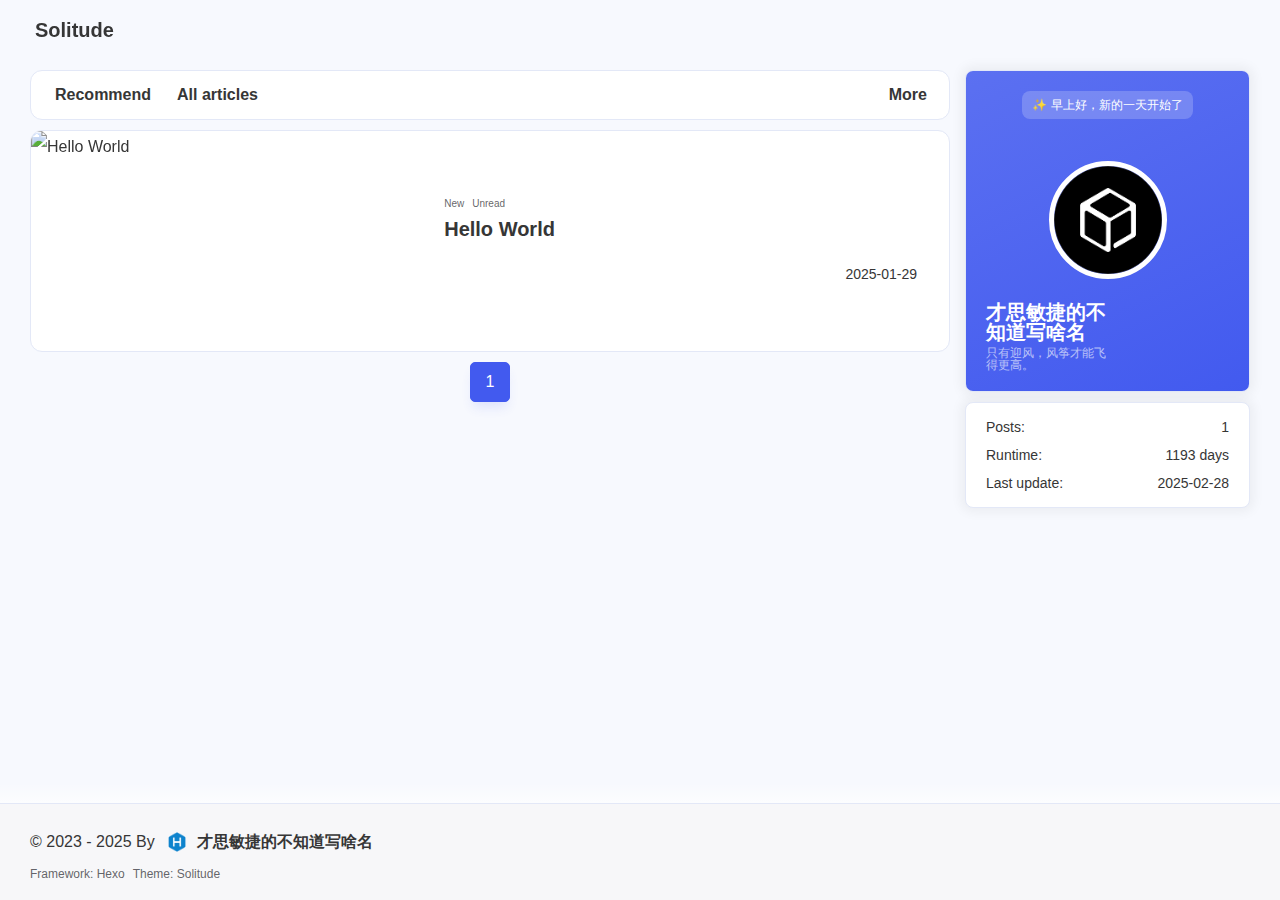
==== index.html @ 7f4d7c18 "Site updated: 2025-02-28 14:39:24" ====
<!DOCTYPE html><html lang="en" data-theme="light"><head><meta charset="utf-8"><meta http-equiv="X-UA-Compatible" content="IE=edge"><meta name="viewport" content="width=device-width, initial-scale=1"><title>一个没有用处的博客</title><noscript>Please enable JavaScript to view the site</noscript><link rel="icon" href="/img/pwa/favicon.png"><!-- index.css--><link rel="stylesheet" href="/css/index.css?v=3.0.9"><!-- inject head--><link rel="canonical" href="http://example.com/index.html"><link rel="stylesheet" href="https://fastly.jsdelivr.net/npm/@fortawesome/fontawesome-free@6.7.2/css/all.min.css"><!-- aplayer--><!-- swiper--><!-- fancybox ui--><!-- katex--><!-- Open Graph--><meta name="description"><!-- pwa--><meta name="apple-mobile-web-app-capable" content="一个没有用处的博客"><meta name="theme-color" content="var(--efu-main)"><meta name="apple-mobile-web-app-status-bar-style" content="var(--efu-main)"><link rel="bookmark" href="/img/pwa/favicon.png"><link rel="apple-touch-icon" href="/img/pwa/favicon.png" sizes="180x180"><script>console.log(' %c Solitude %c ' + '3.0.9' + ' %c https://github.com/everfu/hexo-theme-solitude',
    'background:#35495e ; padding: 1px; border-radius: 3px 0 0 3px;  color: #fff',
    'background:#ff9a9a ; padding: 1px; border-radius: 0 3px 3px 0;  color: #fff',
    'background:unset ; padding: 1px; border-radius: 0 3px 3px 0;  color: #fff')
</script><script>(()=>{
        const saveToLocal = {
            set: function setWithExpiry(key, value, ttl) {
                if (ttl === 0)
                    return
                const now = new Date()
                const expiryDay = ttl * 86400000
                const item = {
                    value: value,
                    expiry: now.getTime() + expiryDay
                }
                localStorage.setItem(key, JSON.stringify(item))
            },
            get: function getWithExpiry(key) {
                const itemStr = localStorage.getItem(key)

                if (!itemStr) {
                    return undefined
                }
                const item = JSON.parse(itemStr)
                const now = new Date()

                if (now.getTime() > item.expiry) {
                    localStorage.removeItem(key)
                    return undefined
                }
                return item.value
            }
        };
        window.utils = {
            saveToLocal: saveToLocal,
            getCSS: (url, id = false) => new Promise((resolve, reject) => {
              const link = document.createElement('link')
              link.rel = 'stylesheet'
              link.href = url
              if (id) link.id = id
              link.onerror = reject
              link.onload = link.onreadystatechange = function() {
                const loadState = this.readyState
                if (loadState && loadState !== 'loaded' && loadState !== 'complete') return
                link.onload = link.onreadystatechange = null
                resolve()
              }
              document.head.appendChild(link)
            }),
            getScript: (url, attr = {}) => new Promise((resolve, reject) => {
              const script = document.createElement('script')
              script.src = url
              script.async = true
              script.onerror = reject
              script.onload = script.onreadystatechange = function() {
                const loadState = this.readyState
                if (loadState && loadState !== 'loaded' && loadState !== 'complete') return
                script.onload = script.onreadystatechange = null
                resolve()
              }

              Object.keys(attr).forEach(key => {
                script.setAttribute(key, attr[key])
              })

              document.head.appendChild(script)
            }),
            addGlobalFn: (key, fn, name = false, parent = window) => {
                const globalFn = parent.globalFn || {}
                const keyObj = globalFn[key] || {}

                if (name && keyObj[name]) return

                name = name || Object.keys(keyObj).length
                keyObj[name] = fn
                globalFn[key] = keyObj
                parent.globalFn = globalFn
            },
            addEventListenerPjax: (ele, event, fn, option = false) => {
              ele.addEventListener(event, fn, option)
              utils.addGlobalFn('pjax', () => {
                  ele.removeEventListener(event, fn, option)
              })
          },
        }
    })()</script><!-- theme--><script>initTheme = () => {
    let isDarkMode = window.matchMedia('(prefers-color-scheme: dark)').matches
    const cachedMode = utils.saveToLocal.get('theme');
    if (cachedMode === undefined) {
        const nowMode =
            isDarkMode ? 'dark' : 'light'
        document.documentElement.setAttribute('data-theme', nowMode);
    } else {
        document.documentElement.setAttribute('data-theme', cachedMode);
    }
    typeof rm === 'object' && rm.mode(cachedMode === 'dark' && isDarkMode)
}
initTheme()</script><!-- global head--><script>const GLOBAL_CONFIG = {
    root: '/',
    algolia: undefined,
    localsearch: undefined,
    runtime: '2023-04-20 00:00:00',
    lazyload: {
        enable: false,
        error: '/img/error_load.avif'
    },
    copyright: false,
    highlight: {"limit":200,"expand":true,"copy":true,"syntax":"highlight.js"},
    randomlink: false,
    lang: {"theme":{"dark":"Dark","light":"Light"},"copy":{"success":"Copied","error":"Copy failed"},"backtop":"Back to top","time":{"day":" days ago","hour":" hours ago","just":"just","min":" minutes ago","month":" months ago"},"day":" days","f12":"Developer mode is turned on, please follow the GPL.","totalk":"You don't need to delete blank lines, just type in your comments."},
    aside: {
        state: {
            morning: "✨ 早上好，新的一天开始了",
            noon: "🍲 午餐时间",
            afternoon: "🌞 下午好",
            night: "早点休息",
            goodnight: "晚安 😴",
        },
        witty_words: [],
        witty_comment: {
            prefix: 'Long time no see, ',
            back: 'Welcome back again,',
        },
    },
    covercolor: {
        enable: false
    },
    comment: false,
    lightbox: 'null',
    post_ai: false,
    right_menu: false,
    translate: {"translateDelay":0,"defaultEncoding":2},
    lure: false,
    expire: false,
};</script><!-- page-config head--><script id="config-diff">var PAGE_CONFIG = {
    is_post: false,
    is_page: false,
    is_home: true,
    page: 'solitude',
    toc: false,
    comment: false,
    ai_text: false,
    color: false,
}</script><meta name="generator" content="Hexo 7.3.0"><link rel="alternate" href="/atom.xml" title="一个没有用处的博客" type="application/atom+xml">
</head><body id="body" data-type="solitude"><!-- universe--><!-- background img--><!-- loading--><!-- console--><!-- sidebar--><div id="sidebar" style="zoom: 1;"><div id="menu-mask" style="display: none;"></div><div id="sidebar-menus"><div class="site-data"><div class="data-item is-center"><div class="data-item-link"><a href="/archives/"><div class="headline">Archives</div><div class="length-num">1</div></a></div></div><div class="data-item is-center"><div class="data-item-link"><a href="/categories/"><div class="headline">Categories</div><div class="length-num">0</div></a></div></div><div class="data-item is-center"><div class="data-item-link"><a href="/tags/"><div class="headline">Tags</div><div class="length-num">0</div></a></div></div></div><span class="sidebar-menu-item-title">Function</span><div class="sidebar-menu-item"><span class="darkmode_switchbutton menu-child" onclick="sco.switchDarkMode()"><i class="solitude fas fa-circle-half-stroke"></i><span>Display mode</span></span></div><span class="sidebar-menu-item-title">Tags</span><div class="card-tags"><div class="card-tag-cloud"></div></div></div></div><!-- keyboard--><!-- righhtside--><div class="page" id="body-wrap"><header class="not-top-img" id="page-header"><nav class="show" id="nav"><div id="nav-group"><div id="blog_name"><a id="site-name" href="/" title="Back to home"><span class="title">Solitude</span><i class="solitude fas fa-home"></i></a></div><div id="page-name-mask"><div id="page-name"><a id="page-name-text" onclick="sco.toTop()">一个没有用处的博客</a></div></div><div id="menus"></div><div id="nav-left"></div><div id="nav-right"><div class="nav-button" id="nav-totop" onclick="sco.toTop()"><a class="totopbtn"><i class="solitude fas fa-arrow-up"></i><span id="percent">0</span></a></div><div id="toggle-menu"><a class="site-page"><i class="solitude fas fa-bars"></i></a></div></div></div></nav></header><main class="layout" id="content-inner"><div id="home"><div id="category-bar"><div class="category-bar-items home" id="category-bar-items"><div class="category-bar-item select" id="category-bar-home"><a href="/">Recommend</a></div><div class="category-bar-item"><a href="/archives/">All articles</a></div></div><div class="category-bar-right"><a class="category-bar-more" href="/categories/">More</a></div></div><div class="recent-posts" id="recent-posts"><div class="recent-post-item" onclick="pjax.loadUrl('/2025/01/29/hello-world/')"><div class="post_cover"><a href="/2025/01/29/hello-world/" title="Hello World"><img class="post_bg" src="/" alt="Hello World"></a></div><div class="recent-post-info"><div class="recent-post-info-top"><div class="recent-post-info-top-tips"><span class="original">New</span><a class="unvisited-post" href="/2025/01/29/hello-world/">Unread</a></div><a class="article-title" href="/2025/01/29/hello-world/" title="Hello World">Hello World</a></div><div class="article-meta-wrap"><span class="article-meta tags"></span><span class="post-meta-date"><time datetime="2025-01-29T09:38:41.456Z"></time></span></div></div></div><!-- pagination--><nav id="pagination"><div class="pagination"><span class="page-number current">1</span><div class="toPageGroup"><input id="toPageText" oninput="value=value.replace(/[^0-9]/g,'')" maxlength="3" title="Go to page" onkeyup="if (this.value === '0') this.value = ''"><a id="toPageButton" onclick="sco.toPage()"><i class="solitude fas fa-angles-right"></i></a></div></div></nav></div></div><!-- aside--><div class="aside-content" id="aside-content"><div class="card-widget card-info"><div class="card-content"><div class="card-info-avatar is-center"><div class="top-group"><div class="sayhi" id="sayhi" onclick="sco.changeWittyWord()"></div></div></div><div class="avatar"><img alt="Avatar" src="/img/logo.png"></div><div class="description"></div><div class="bottom-group"><span class="left"><div class="name">才思敏捷的不知道写啥名</div><div class="desc">只有迎风，风筝才能飞得更高。</div></span><div class="social-icons is-center"></div></div></div></div><div class="sticky_layout"><div class="card-widget card-tags card-archives card-webinfo card-allinfo"><div class="webinfo"><div class="webinfo-item"><div class="item-name">Posts:</div><div class="item-count">1</div></div><div class="webinfo-item"><div class="item-name">Runtime:</div><div class="item-count" id="runtimeshow"></div></div><div class="webinfo-item"><div class="item-name">Last update:</div><time class="item-count" datetime="2025-02-28T06:39:18.977Z"></time></div></div></div></div></div></main><footer id="footer"><div id="footer-bar"><div class="footer-bar-links"><div class="footer-bar-left"><div class="copyright">© 2023 - 2025 By&nbsp;<a class="footer-bar-link" href="/"><img class="author-avatar" src="/img/pwa/favicon.png">才思敏捷的不知道写啥名</a></div><div class="beian-group"><a class="footer-bar-link" target="_blank" rel="noopener" href="https://hexo.io/">Framework: Hexo</a><a class="footer-bar-link" target="_blank" rel="noopener" href="https://github.com/everfu/hexo-theme-solitude">Theme: Solitude</a></div></div></div></div></footer></div><!-- right_menu--><!-- inject body--><div><script src="/js/utils.js?v=3.0.9"></script><script src="/js/main.js?v=3.0.9"></script><script src="/js/third_party/waterfall.min.js?v=3.0.9"></script><script src="https://fastly.jsdelivr.net/npm/pjax@0.2.8/pjax.min.js"></script><script src="/js/tw_cn.js?v=3.0.9"></script><script src="https://fastly.jsdelivr.net/npm/node-snackbar@0.1.16/dist/snackbar.min.js"></script><script>window.paceOptions = {
  restartOnPushState: false
}

utils.addGlobalFn('pjaxSend', () => {
  Pace.restart()
}, 'pace_restart')
</script><script src="https://fastly.jsdelivr.net/npm/pace-js@1.2.4/pace.min.js"></script><div class="js-pjax"></div></div><!-- pjax--><script>const pjax = new Pjax({
    elements: 'a:not([target="_blank"])',
    selectors: ["title","#body-wrap","#site-config","meta[name=\"description\"]",".js-pjax","meta[property^=\"og:\"]","#config-diff",".rs_show",".rs_hide"],
    cacheBust: false,
    analytics: false,
    scrollRestoration: false
})

document.querySelectorAll('script[data-pjax]').forEach(item => {
    const newScript = document.createElement('script')
    const content = item.text || item.textContent || item.innerHTML || ""
    Array.from(item.attributes).forEach(attr => newScript.setAttribute(attr.name, attr.value))
    newScript.appendChild(document.createTextNode(content))
    item.parentNode.replaceChild(newScript, item)
})

document.addEventListener('pjax:complete', () => {
    window.refreshFn()

    document.querySelectorAll('script[data-pjax]').forEach(item => {
        const newScript = document.createElement('script')
        const content = item.text || item.textContent || item.innerHTML || ""
        Array.from(item.attributes).forEach(attr => newScript.setAttribute(attr.name, attr.value))
        newScript.appendChild(document.createTextNode(content))
        item.parentNode.replaceChild(newScript, item)
    })

    GLOBAL_CONFIG.islazyload && window.lazyLoadInstance.update()

})

document.addEventListener('pjax:error', (e) => {
    if (e.request.status === 404) {
        pjax.loadUrl('/404.html')
    }
})</script><!-- google adsense--><!-- search--><!-- Tianli-Talk--><!-- music--></body></html>
        <script>
            const posts = ["2025/01/29/hello-world/"];
            function toRandomPost() {
                const randomPost = posts[Math.floor(Math.random() * posts.length)];
                pjax.loadUrl(GLOBAL_CONFIG.root + randomPost);
            }
        </script>
---- css/index.css ----
@charset "UTF-8";
@keyframes snackbar-progress{0%{width:0}to{width:100%}}.snackbar-container{transition:.5s;font-size:14px;position:fixed;align-items:center;line-height:22px;padding:18px 24px;bottom:-100px;top:-100px;opacity:0;z-index:9999;background:var(--efu-lighttext)!important;color:var(--efu-card-bg);border-radius:0;display:flex;justify-content:center;max-width:none;min-width:100%;margin:0;left:0;height:60px;transform:none}.snackbar-container p{color:var(--efu-card-bg)!important;font-weight:700!important;text-align:center;font-size:.8rem!important;display:flex;justify-content:center}.snackbar-container .action{display:inline-block;font-size:inherit;margin:0 0 0 24px;min-width:min-content;cursor:pointer;color:var(--efu-card-bg)!important;background:var(--efu-lighttext)!important;padding:4px 6px;font-weight:700;border-radius:8px;transition:.3s;border:var(--style-border)}.snackbar-container .action:hover{background:var(--efu-card-bg)!important;color:var(--efu-lighttext)!important}.snackbar-container:after{position:absolute;width:0;height:100%;left:0;top:0;background:var(--efu-white);opacity:.1;content:"";animation:snackbar-progress var(--efu-snackbar-time) linear forwards;pointer-events:none}.snackbar-pos.top-center,.snackbar-pos.top-left{bottom:auto;top:0;left:0}.snackbar-pos.top-right{bottom:auto;top:0;right:0}
@media screen and (min-width: 768px) {
@-moz-keyframes showCover {
    from {
      opacity: 0;
      transform: rotate(10deg) translateY(-8%) scale(1.8);
    }
    to {
      opacity: 0.5;
      transform: rotate(10deg) translateY(-10%) scale(2);
    }
}
@-webkit-keyframes showCover {
    from {
      opacity: 0;
      transform: rotate(10deg) translateY(-8%) scale(1.8);
    }
    to {
      opacity: 0.5;
      transform: rotate(10deg) translateY(-10%) scale(2);
    }
}
@-o-keyframes showCover {
    from {
      opacity: 0;
      transform: rotate(10deg) translateY(-8%) scale(1.8);
    }
    to {
      opacity: 0.5;
      transform: rotate(10deg) translateY(-10%) scale(2);
    }
}
@keyframes showCover {
    from {
      opacity: 0;
      transform: rotate(10deg) translateY(-8%) scale(1.8);
    }
    to {
      opacity: 0.5;
      transform: rotate(10deg) translateY(-10%) scale(2);
    }
}
}
@-moz-keyframes barrageIn {
  0% {
    transform: translateY(20px);
    opacity: 0;
  }
  100% {
    transform: translateY(0);
    opacity: 1;
  }
}
@-webkit-keyframes barrageIn {
  0% {
    transform: translateY(20px);
    opacity: 0;
  }
  100% {
    transform: translateY(0);
    opacity: 1;
  }
}
@-o-keyframes barrageIn {
  0% {
    transform: translateY(20px);
    opacity: 0;
  }
  100% {
    transform: translateY(0);
    opacity: 1;
  }
}
@keyframes barrageIn {
  0% {
    transform: translateY(20px);
    opacity: 0;
  }
  100% {
    transform: translateY(0);
    opacity: 1;
  }
}
@-moz-keyframes barrageOut {
  0% {
    transform: translateY(0);
    opacity: 1;
  }
  100% {
    transform: translateY(20px);
    opacity: 0;
  }
}
@-webkit-keyframes barrageOut {
  0% {
    transform: translateY(0);
    opacity: 1;
  }
  100% {
    transform: translateY(20px);
    opacity: 0;
  }
}
@-o-keyframes barrageOut {
  0% {
    transform: translateY(0);
    opacity: 1;
  }
  100% {
    transform: translateY(20px);
    opacity: 0;
  }
}
@keyframes barrageOut {
  0% {
    transform: translateY(0);
    opacity: 1;
  }
  100% {
    transform: translateY(20px);
    opacity: 0;
  }
}
@-moz-keyframes scroll-down-effect {
  0% {
    top: 0;
    opacity: 0.4;
  }
  50% {
    top: -16px;
    opacity: 1;
  }
  100% {
    top: 0;
    opacity: 0.4;
  }
}
@-webkit-keyframes scroll-down-effect {
  0% {
    top: 0;
    opacity: 0.4;
  }
  50% {
    top: -16px;
    opacity: 1;
  }
  100% {
    top: 0;
    opacity: 0.4;
  }
}
@-o-keyframes scroll-down-effect {
  0% {
    top: 0;
    opacity: 0.4;
  }
  50% {
    top: -16px;
    opacity: 1;
  }
  100% {
    top: 0;
    opacity: 0.4;
  }
}
@keyframes scroll-down-effect {
  0% {
    top: 0;
    opacity: 0.4;
  }
  50% {
    top: -16px;
    opacity: 1;
  }
  100% {
    top: 0;
    opacity: 0.4;
  }
}
@-moz-keyframes header-effect {
  0% {
    opacity: 0;
    transform: translateY(-50px);
  }
  100% {
    opacity: 1;
    transform: translateY(0);
  }
}
@-webkit-keyframes header-effect {
  0% {
    opacity: 0;
    transform: translateY(-50px);
  }
  100% {
    opacity: 1;
    transform: translateY(0);
  }
}
@-o-keyframes header-effect {
  0% {
    opacity: 0;
    transform: translateY(-50px);
  }
  100% {
    opacity: 1;
    transform: translateY(0);
  }
}
@keyframes header-effect {
  0% {
    opacity: 0;
    transform: translateY(-50px);
  }
  100% {
    opacity: 1;
    transform: translateY(0);
  }
}
@-moz-keyframes headerNoOpacity {
  0% {
    transform: translateY(-50px);
  }
  100% {
    transform: translateY(0);
  }
}
@-webkit-keyframes headerNoOpacity {
  0% {
    transform: translateY(-50px);
  }
  100% {
    transform: translateY(0);
  }
}
@-o-keyframes headerNoOpacity {
  0% {
    transform: translateY(-50px);
  }
  100% {
    transform: translateY(0);
  }
}
@keyframes headerNoOpacity {
  0% {
    transform: translateY(-50px);
  }
  100% {
    transform: translateY(0);
  }
}
@-moz-keyframes bottom-top {
  0% {
    opacity: 0;
    margin-top: 50px;
  }
  100% {
    opacity: 1;
    margin-top: 0;
  }
}
@-webkit-keyframes bottom-top {
  0% {
    opacity: 0;
    margin-top: 50px;
  }
  100% {
    opacity: 1;
    margin-top: 0;
  }
}
@-o-keyframes bottom-top {
  0% {
    opacity: 0;
    margin-top: 50px;
  }
  100% {
    opacity: 1;
    margin-top: 0;
  }
}
@keyframes bottom-top {
  0% {
    opacity: 0;
    margin-top: 50px;
  }
  100% {
    opacity: 1;
    margin-top: 0;
  }
}
@-moz-keyframes titlescale {
  0% {
    opacity: 0;
    transform: scale(0.7);
  }
  100% {
    opacity: 1;
    transform: scale(1);
  }
}
@-webkit-keyframes titlescale {
  0% {
    opacity: 0;
    transform: scale(0.7);
  }
  100% {
    opacity: 1;
    transform: scale(1);
  }
}
@-o-keyframes titlescale {
  0% {
    opacity: 0;
    transform: scale(0.7);
  }
  100% {
    opacity: 1;
    transform: scale(1);
  }
}
@keyframes titlescale {
  0% {
    opacity: 0;
    transform: scale(0.7);
  }
  100% {
    opacity: 1;
    transform: scale(1);
  }
}
@-moz-keyframes search_close {
  0% {
    transform: translateY(0);
    opacity: 1;
  }
  100% {
    transform: translateY(20px);
    opacity: 0;
  }
}
@-webkit-keyframes search_close {
  0% {
    transform: translateY(0);
    opacity: 1;
  }
  100% {
    transform: translateY(20px);
    opacity: 0;
  }
}
@-o-keyframes search_close {
  0% {
    transform: translateY(0);
    opacity: 1;
  }
  100% {
    transform: translateY(20px);
    opacity: 0;
  }
}
@keyframes search_close {
  0% {
    transform: translateY(0);
    opacity: 1;
  }
  100% {
    transform: translateY(20px);
    opacity: 0;
  }
}
@-moz-keyframes to_show {
  0% {
    opacity: 0;
  }
  100% {
    opacity: 1;
  }
}
@-webkit-keyframes to_show {
  0% {
    opacity: 0;
  }
  100% {
    opacity: 1;
  }
}
@-o-keyframes to_show {
  0% {
    opacity: 0;
  }
  100% {
    opacity: 1;
  }
}
@keyframes to_show {
  0% {
    opacity: 0;
  }
  100% {
    opacity: 1;
  }
}
@-moz-keyframes to_hide {
  0% {
    opacity: 1;
  }
  100% {
    opacity: 0;
  }
}
@-webkit-keyframes to_hide {
  0% {
    opacity: 1;
  }
  100% {
    opacity: 0;
  }
}
@-o-keyframes to_hide {
  0% {
    opacity: 1;
  }
  100% {
    opacity: 0;
  }
}
@keyframes to_hide {
  0% {
    opacity: 1;
  }
  100% {
    opacity: 0;
  }
}
@-moz-keyframes ribbon_to_show {
  0% {
    opacity: 0;
  }
  100% {
    opacity: 0.6;
  }
}
@-webkit-keyframes ribbon_to_show {
  0% {
    opacity: 0;
  }
  100% {
    opacity: 0.6;
  }
}
@-o-keyframes ribbon_to_show {
  0% {
    opacity: 0;
  }
  100% {
    opacity: 0.6;
  }
}
@keyframes ribbon_to_show {
  0% {
    opacity: 0;
  }
  100% {
    opacity: 0.6;
  }
}
@-moz-keyframes avatar_turn_around {
  0% {
    transform: rotate(0);
  }
  100% {
    transform: rotate(360deg);
  }
}
@-webkit-keyframes avatar_turn_around {
  0% {
    transform: rotate(0);
  }
  100% {
    transform: rotate(360deg);
  }
}
@-o-keyframes avatar_turn_around {
  0% {
    transform: rotate(0);
  }
  100% {
    transform: rotate(360deg);
  }
}
@keyframes avatar_turn_around {
  0% {
    transform: rotate(0);
  }
  100% {
    transform: rotate(360deg);
  }
}
@-moz-keyframes sub_menus {
  0% {
    opacity: 0;
    transform: translateY(10px);
  }
  100% {
    opacity: 1;
    transform: translateY(0);
  }
}
@-webkit-keyframes sub_menus {
  0% {
    opacity: 0;
    transform: translateY(10px);
  }
  100% {
    opacity: 1;
    transform: translateY(0);
  }
}
@-o-keyframes sub_menus {
  0% {
    opacity: 0;
    transform: translateY(10px);
  }
  100% {
    opacity: 1;
    transform: translateY(0);
  }
}
@keyframes sub_menus {
  0% {
    opacity: 0;
    transform: translateY(10px);
  }
  100% {
    opacity: 1;
    transform: translateY(0);
  }
}
@-moz-keyframes donate_effcet {
  0% {
    opacity: 0;
    transform: translateY(-20px);
  }
  100% {
    opacity: 1;
    transform: translateY(0);
  }
}
@-webkit-keyframes donate_effcet {
  0% {
    opacity: 0;
    transform: translateY(-20px);
  }
  100% {
    opacity: 1;
    transform: translateY(0);
  }
}
@-o-keyframes donate_effcet {
  0% {
    opacity: 0;
    transform: translateY(-20px);
  }
  100% {
    opacity: 1;
    transform: translateY(0);
  }
}
@keyframes donate_effcet {
  0% {
    opacity: 0;
    transform: translateY(-20px);
  }
  100% {
    opacity: 1;
    transform: translateY(0);
  }
}
@-moz-keyframes announ_animation {
  0%, 100% {
    transform: scale(1);
  }
  50% {
    transform: scale(1.2);
    filter: blur(20px);
  }
}
@-webkit-keyframes announ_animation {
  0%, 100% {
    transform: scale(1);
  }
  50% {
    transform: scale(1.2);
    filter: blur(20px);
  }
}
@-o-keyframes announ_animation {
  0%, 100% {
    transform: scale(1);
  }
  50% {
    transform: scale(1.2);
    filter: blur(20px);
  }
}
@keyframes announ_animation {
  0%, 100% {
    transform: scale(1);
  }
  50% {
    transform: scale(1.2);
    filter: blur(20px);
  }
}
@-moz-keyframes sidebarItem {
  0% {
    transform: translateX(200px);
  }
  100% {
    transform: translateX(0);
  }
}
@-webkit-keyframes sidebarItem {
  0% {
    transform: translateX(200px);
  }
  100% {
    transform: translateX(0);
  }
}
@-o-keyframes sidebarItem {
  0% {
    transform: translateX(200px);
  }
  100% {
    transform: translateX(0);
  }
}
@keyframes sidebarItem {
  0% {
    transform: translateX(200px);
  }
  100% {
    transform: translateX(0);
  }
}
@-moz-keyframes st-spin {
  0% {
    transform: rotate(0);
  }
  100% {
    transform: rotate(360deg);
  }
}
@-webkit-keyframes st-spin {
  0% {
    transform: rotate(0);
  }
  100% {
    transform: rotate(360deg);
  }
}
@-o-keyframes st-spin {
  0% {
    transform: rotate(0);
  }
  100% {
    transform: rotate(360deg);
  }
}
@keyframes st-spin {
  0% {
    transform: rotate(0);
  }
  100% {
    transform: rotate(360deg);
  }
}
@-moz-keyframes code-expand-key {
  0% {
    opacity: 0.6;
  }
  50% {
    opacity: 0.1;
  }
  100% {
    opacity: 0.6;
  }
}
@-webkit-keyframes code-expand-key {
  0% {
    opacity: 0.6;
  }
  50% {
    opacity: 0.1;
  }
  100% {
    opacity: 0.6;
  }
}
@-o-keyframes code-expand-key {
  0% {
    opacity: 0.6;
  }
  50% {
    opacity: 0.1;
  }
  100% {
    opacity: 0.6;
  }
}
@keyframes code-expand-key {
  0% {
    opacity: 0.6;
  }
  50% {
    opacity: 0.1;
  }
  100% {
    opacity: 0.6;
  }
}
@-moz-keyframes slide-in {
  from {
    transform: translateY(20px);
    opacity: 0;
  }
  to {
    transform: translateY(0);
    opacity: 1;
  }
}
@-webkit-keyframes slide-in {
  from {
    transform: translateY(20px);
    opacity: 0;
  }
  to {
    transform: translateY(0);
    opacity: 1;
  }
}
@-o-keyframes slide-in {
  from {
    transform: translateY(20px);
    opacity: 0;
  }
  to {
    transform: translateY(0);
    opacity: 1;
  }
}
@keyframes slide-in {
  from {
    transform: translateY(20px);
    opacity: 0;
  }
  to {
    transform: translateY(0);
    opacity: 1;
  }
}
@-moz-keyframes slide-in-op {
  from {
    opacity: 0;
  }
  to {
    opacity: 1;
  }
}
@-webkit-keyframes slide-in-op {
  from {
    opacity: 0;
  }
  to {
    opacity: 1;
  }
}
@-o-keyframes slide-in-op {
  from {
    opacity: 0;
  }
  to {
    opacity: 1;
  }
}
@keyframes slide-in-op {
  from {
    opacity: 0;
  }
  to {
    opacity: 1;
  }
}
@-moz-keyframes more-btn-move {
  0%, 100% {
    transform: translateX(0);
  }
  50% {
    transform: translateX(3px);
  }
}
@-webkit-keyframes more-btn-move {
  0%, 100% {
    transform: translateX(0);
  }
  50% {
    transform: translateX(3px);
  }
}
@-o-keyframes more-btn-move {
  0%, 100% {
    transform: translateX(0);
  }
  50% {
    transform: translateX(3px);
  }
}
@keyframes more-btn-move {
  0%, 100% {
    transform: translateX(0);
  }
  50% {
    transform: translateX(3px);
  }
}
@-moz-keyframes toc-open {
  0% {
    transform: scale(0.7);
  }
  100% {
    transform: scale(1);
  }
}
@-webkit-keyframes toc-open {
  0% {
    transform: scale(0.7);
  }
  100% {
    transform: scale(1);
  }
}
@-o-keyframes toc-open {
  0% {
    transform: scale(0.7);
  }
  100% {
    transform: scale(1);
  }
}
@keyframes toc-open {
  0% {
    transform: scale(0.7);
  }
  100% {
    transform: scale(1);
  }
}
@-moz-keyframes toc-close {
  0% {
    transform: scale(1);
  }
  100% {
    transform: scale(0.7);
  }
}
@-webkit-keyframes toc-close {
  0% {
    transform: scale(1);
  }
  100% {
    transform: scale(0.7);
  }
}
@-o-keyframes toc-close {
  0% {
    transform: scale(1);
  }
  100% {
    transform: scale(0.7);
  }
}
@keyframes toc-close {
  0% {
    transform: scale(1);
  }
  100% {
    transform: scale(0.7);
  }
}
@-moz-keyframes configure-clockwise {
  0% {
    transform: rotate(0);
  }
  25% {
    transform: rotate(90deg);
  }
  50% {
    transform: rotate(180deg);
  }
  75% {
    transform: rotate(270deg);
  }
  100% {
    transform: rotate(360deg);
  }
}
@-webkit-keyframes configure-clockwise {
  0% {
    transform: rotate(0);
  }
  25% {
    transform: rotate(90deg);
  }
  50% {
    transform: rotate(180deg);
  }
  75% {
    transform: rotate(270deg);
  }
  100% {
    transform: rotate(360deg);
  }
}
@-o-keyframes configure-clockwise {
  0% {
    transform: rotate(0);
  }
  25% {
    transform: rotate(90deg);
  }
  50% {
    transform: rotate(180deg);
  }
  75% {
    transform: rotate(270deg);
  }
  100% {
    transform: rotate(360deg);
  }
}
@keyframes configure-clockwise {
  0% {
    transform: rotate(0);
  }
  25% {
    transform: rotate(90deg);
  }
  50% {
    transform: rotate(180deg);
  }
  75% {
    transform: rotate(270deg);
  }
  100% {
    transform: rotate(360deg);
  }
}
@-moz-keyframes configure-xclockwise {
  0% {
    transform: rotate(45deg);
  }
  25% {
    transform: rotate(-45deg);
  }
  50% {
    transform: rotate(-135deg);
  }
  75% {
    transform: rotate(-225deg);
  }
  100% {
    transform: rotate(-315deg);
  }
}
@-webkit-keyframes configure-xclockwise {
  0% {
    transform: rotate(45deg);
  }
  25% {
    transform: rotate(-45deg);
  }
  50% {
    transform: rotate(-135deg);
  }
  75% {
    transform: rotate(-225deg);
  }
  100% {
    transform: rotate(-315deg);
  }
}
@-o-keyframes configure-xclockwise {
  0% {
    transform: rotate(45deg);
  }
  25% {
    transform: rotate(-45deg);
  }
  50% {
    transform: rotate(-135deg);
  }
  75% {
    transform: rotate(-225deg);
  }
  100% {
    transform: rotate(-315deg);
  }
}
@keyframes configure-xclockwise {
  0% {
    transform: rotate(45deg);
  }
  25% {
    transform: rotate(-45deg);
  }
  50% {
    transform: rotate(-135deg);
  }
  75% {
    transform: rotate(-225deg);
  }
  100% {
    transform: rotate(-315deg);
  }
}
@-moz-keyframes tabshow {
  0% {
    transform: translateY(15px);
  }
  100% {
    transform: translateY(0);
  }
}
@-webkit-keyframes tabshow {
  0% {
    transform: translateY(15px);
  }
  100% {
    transform: translateY(0);
  }
}
@-o-keyframes tabshow {
  0% {
    transform: translateY(15px);
  }
  100% {
    transform: translateY(0);
  }
}
@keyframes tabshow {
  0% {
    transform: translateY(15px);
  }
  100% {
    transform: translateY(0);
  }
}
@-moz-keyframes snackbar-progress {
  from {
    width: 0;
  }
  to {
    width: 100%;
  }
}
@-webkit-keyframes snackbar-progress {
  from {
    width: 0;
  }
  to {
    width: 100%;
  }
}
@-o-keyframes snackbar-progress {
  from {
    width: 0;
  }
  to {
    width: 100%;
  }
}
@keyframes snackbar-progress {
  from {
    width: 0;
  }
  to {
    width: 100%;
  }
}
@-moz-keyframes move-forever {
  0% {
    transform: translate3d(-90px, 0, 0);
  }
  100% {
    transform: translate3d(85px, 0, 0);
  }
}
@-webkit-keyframes move-forever {
  0% {
    transform: translate3d(-90px, 0, 0);
  }
  100% {
    transform: translate3d(85px, 0, 0);
  }
}
@-o-keyframes move-forever {
  0% {
    transform: translate3d(-90px, 0, 0);
  }
  100% {
    transform: translate3d(85px, 0, 0);
  }
}
@keyframes move-forever {
  0% {
    transform: translate3d(-90px, 0, 0);
  }
  100% {
    transform: translate3d(85px, 0, 0);
  }
}
@-moz-keyframes rowup {
  from {
    transform: translateY(0);
  }
  to {
    transform: translateY(-50%);
  }
}
@-webkit-keyframes rowup {
  from {
    transform: translateY(0);
  }
  to {
    transform: translateY(-50%);
  }
}
@-o-keyframes rowup {
  from {
    transform: translateY(0);
  }
  to {
    transform: translateY(-50%);
  }
}
@keyframes rowup {
  from {
    transform: translateY(0);
  }
  to {
    transform: translateY(-50%);
  }
}
@-moz-keyframes rowleft {
  from {
    transform: translateX(0);
  }
  to {
    transform: translateX(-50%);
  }
}
@-webkit-keyframes rowleft {
  from {
    transform: translateX(0);
  }
  to {
    transform: translateX(-50%);
  }
}
@-o-keyframes rowleft {
  from {
    transform: translateX(0);
  }
  to {
    transform: translateX(-50%);
  }
}
@keyframes rowleft {
  from {
    transform: translateX(0);
  }
  to {
    transform: translateX(-50%);
  }
}
@-moz-keyframes rowleft-quarter {
  from {
    transform: translateX(-25%);
  }
  to {
    transform: translateX(-75%);
  }
}
@-webkit-keyframes rowleft-quarter {
  from {
    transform: translateX(-25%);
  }
  to {
    transform: translateX(-75%);
  }
}
@-o-keyframes rowleft-quarter {
  from {
    transform: translateX(-25%);
  }
  to {
    transform: translateX(-75%);
  }
}
@keyframes rowleft-quarter {
  from {
    transform: translateX(-25%);
  }
  to {
    transform: translateX(-75%);
  }
}
@-moz-keyframes gradient {
  0% {
    background-position: 0 50%;
  }
  50% {
    background-position: 100% 50%;
  }
  100% {
    background-position: 0 50%;
  }
}
@-webkit-keyframes gradient {
  0% {
    background-position: 0 50%;
  }
  50% {
    background-position: 100% 50%;
  }
  100% {
    background-position: 0 50%;
  }
}
@-o-keyframes gradient {
  0% {
    background-position: 0 50%;
  }
  50% {
    background-position: 100% 50%;
  }
  100% {
    background-position: 0 50%;
  }
}
@keyframes gradient {
  0% {
    background-position: 0 50%;
  }
  50% {
    background-position: 100% 50%;
  }
  100% {
    background-position: 0 50%;
  }
}
@-moz-keyframes commonTipsIn {
  0% {
    top: -50px;
    opacity: 0;
  }
  100% {
    top: -60px;
    opacity: 1;
  }
}
@-webkit-keyframes commonTipsIn {
  0% {
    top: -50px;
    opacity: 0;
  }
  100% {
    top: -60px;
    opacity: 1;
  }
}
@-o-keyframes commonTipsIn {
  0% {
    top: -50px;
    opacity: 0;
  }
  100% {
    top: -60px;
    opacity: 1;
  }
}
@keyframes commonTipsIn {
  0% {
    top: -50px;
    opacity: 0;
  }
  100% {
    top: -60px;
    opacity: 1;
  }
}
@-moz-keyframes commonTriangleIn {
  0% {
    transform: translate(-50%, -36px);
    opacity: 0;
  }
  100% {
    transform: translate(-50%, -46px);
    opacity: 1;
  }
}
@-webkit-keyframes commonTriangleIn {
  0% {
    transform: translate(-50%, -36px);
    opacity: 0;
  }
  100% {
    transform: translate(-50%, -46px);
    opacity: 1;
  }
}
@-o-keyframes commonTriangleIn {
  0% {
    transform: translate(-50%, -36px);
    opacity: 0;
  }
  100% {
    transform: translate(-50%, -46px);
    opacity: 1;
  }
}
@keyframes commonTriangleIn {
  0% {
    transform: translate(-50%, -36px);
    opacity: 0;
  }
  100% {
    transform: translate(-50%, -46px);
    opacity: 1;
  }
}
@-moz-keyframes owoIn {
  0% {
    transform: translate(0, -95%);
    opacity: 0;
  }
  100% {
    transform: translate(0, -105%);
    opacity: 1;
  }
}
@-webkit-keyframes owoIn {
  0% {
    transform: translate(0, -95%);
    opacity: 0;
  }
  100% {
    transform: translate(0, -105%);
    opacity: 1;
  }
}
@-o-keyframes owoIn {
  0% {
    transform: translate(0, -95%);
    opacity: 0;
  }
  100% {
    transform: translate(0, -105%);
    opacity: 1;
  }
}
@keyframes owoIn {
  0% {
    transform: translate(0, -95%);
    opacity: 0;
  }
  100% {
    transform: translate(0, -105%);
    opacity: 1;
  }
}
@-moz-keyframes light_tag {
  0% {
    transform: skewx(0);
    left: -150px;
  }
  99% {
    transform: skewx(-25deg);
    left: 50px;
  }
}
@-webkit-keyframes light_tag {
  0% {
    transform: skewx(0);
    left: -150px;
  }
  99% {
    transform: skewx(-25deg);
    left: 50px;
  }
}
@-o-keyframes light_tag {
  0% {
    transform: skewx(0);
    left: -150px;
  }
  99% {
    transform: skewx(-25deg);
    left: 50px;
  }
}
@keyframes light_tag {
  0% {
    transform: skewx(0);
    left: -150px;
  }
  99% {
    transform: skewx(-25deg);
    left: 50px;
  }
}
@-moz-keyframes floating {
  0% {
    transform: translate(0, -4px);
  }
  50% {
    transform: translate(0, 4px);
  }
  100% {
    transform: translate(0, -4px);
  }
}
@-webkit-keyframes floating {
  0% {
    transform: translate(0, -4px);
  }
  50% {
    transform: translate(0, 4px);
  }
  100% {
    transform: translate(0, -4px);
  }
}
@-o-keyframes floating {
  0% {
    transform: translate(0, -4px);
  }
  50% {
    transform: translate(0, 4px);
  }
  100% {
    transform: translate(0, -4px);
  }
}
@keyframes floating {
  0% {
    transform: translate(0, -4px);
  }
  50% {
    transform: translate(0, 4px);
  }
  100% {
    transform: translate(0, -4px);
  }
}
@-moz-keyframes blinking-cursor {
  0% {
    transform: scale(0.6);
  }
  25% {
    transform: scale(1);
  }
  50% {
    transform: scale(0.6);
  }
  75% {
    transform: scale(1);
  }
  100% {
    transform: scale(0.6);
  }
}
@-webkit-keyframes blinking-cursor {
  0% {
    transform: scale(0.6);
  }
  25% {
    transform: scale(1);
  }
  50% {
    transform: scale(0.6);
  }
  75% {
    transform: scale(1);
  }
  100% {
    transform: scale(0.6);
  }
}
@-o-keyframes blinking-cursor {
  0% {
    transform: scale(0.6);
  }
  25% {
    transform: scale(1);
  }
  50% {
    transform: scale(0.6);
  }
  75% {
    transform: scale(1);
  }
  100% {
    transform: scale(0.6);
  }
}
@keyframes blinking-cursor {
  0% {
    transform: scale(0.6);
  }
  25% {
    transform: scale(1);
  }
  50% {
    transform: scale(0.6);
  }
  75% {
    transform: scale(1);
  }
  100% {
    transform: scale(0.6);
  }
}
@-moz-keyframes AILoading {
  0% {
    opacity: 1;
  }
  25% {
    opacity: 0.3;
  }
  50% {
    opacity: 1;
  }
  75% {
    opacity: 0.3;
  }
  100% {
    opacity: 1;
  }
}
@-webkit-keyframes AILoading {
  0% {
    opacity: 1;
  }
  25% {
    opacity: 0.3;
  }
  50% {
    opacity: 1;
  }
  75% {
    opacity: 0.3;
  }
  100% {
    opacity: 1;
  }
}
@-o-keyframes AILoading {
  0% {
    opacity: 1;
  }
  25% {
    opacity: 0.3;
  }
  50% {
    opacity: 1;
  }
  75% {
    opacity: 0.3;
  }
  100% {
    opacity: 1;
  }
}
@keyframes AILoading {
  0% {
    opacity: 1;
  }
  25% {
    opacity: 0.3;
  }
  50% {
    opacity: 1;
  }
  75% {
    opacity: 0.3;
  }
  100% {
    opacity: 1;
  }
}
.limit-more-line,
.article-container figure.gallery-group p,
.article-container figure.gallery-group .gallery-group-name {
  display: -webkit-box;
  overflow: hidden;
  -webkit-box-orient: vertical;
}
:root {
  --efu-white: #fff;
  --efu-white-op: rgba(255,255,255,0.2);
  --efu-black: #000;
  --efu-black-op: rgba(0,0,0,0.2);
  --efu-none: rgba(0,0,0,0);
  --efu-gray: #999;
  --efu-gray-op: rgba(153,153,153,0.169);
  --efu-cyan: #00bcd4;
  --efu-cyan-op: rgba(0,188,212,0.169);
  --efu-vip: #e5a80d;
  --efu-speed: #57bd6a;
  --efu-main: var(--efu-theme);
  --efu-main-op: var(--efu-theme-op);
  --efu-main-op-deep: var(--efu-theme-op-deep);
  --efu-main-op-light: var(--efu-theme-op-light);
  --efu-main-none: var(--efu-theme-none);
  --efu-shadow-theme: 0 8px 12px -3px var(--efu-theme-op);
  --efu-shadow-blackdeep: 0 2px 16px -3px rgba(0,0,0,0.15);
  --efu-shadow-main: 0 8px 12px -3px var(--efu-main-op);
  --efu-shadow-blue: 0 8px 12px -3px rgba(40,109,234,0.2);
  --efu-shadow-white: 0 8px 12px -3px rgba(255,255,255,0.2);
  --efu-shadow-black: 0 0 12px 4px rgba(0,0,0,0.05);
  --efu-shadow-yellow: 0px 38px 77px -26px rgba(255,201,62,0.12);
  --efu-shadow-red: 0 8px 12px -3px rgba(238,125,121,0.212);
  --efu-shadow-green: 0 8px 12px -3px rgba(135,238,121,0.212);
  --efu-logo-color: linear-gradient(215deg, #4584ff 0%, #cf0db9 100%);
  --efu-snackbar-time: 5s;
  --global-font-size: 14px;
  --global-bg: #fff;
  --hr-border: #97bcfb;
  --hr-before-color: #6ea2f9;
  --search-bg: #f6f8fa;
  --search-input-color: #4c4948;
  --search-result-title: #4c4948;
  --preloader-bg: #37474f;
  --preloader-color: #fff;
  --tab-border-color: #f0f0f0;
  --tab-botton-bg: #f0f0f0;
  --tab-botton-color: #1f2d3d;
  --tab-button-hover-bg: #dcdcdc;
  --tab-button-active-bg: #fff;
  --sidebar-bg: #f6f8fa;
  --btn-hover-color: #ff7242;
  --btn-color: #fff;
  --btn-bg: var(--efu-main);
  --text-bg-hover: #f6f8fa;
  --light-grey: #eee;
  --text-highlight-color: #1f2d3d;
  --blockquote-color: #6a737d;
  --blockquote-bg: rgba(73,177,245,0.1);
  --reward-pop: #f5f5f5;
  --toc-link-color: #666261;
  --card-box-shadow: 0 3px 8px 6px rgba(7,17,27,0.06);
  --card-hover-box-shadow: 0 3px 8px 6px rgba(7,17,27,0.15);
  --offset: 0px;
  --hlscrollbar-bg: #121212;
  --gap: 0.5rem;
  --radius: 8px;
}
body {
  position: relative;
  min-height: 100%;
  background: var(--efu-background);
  color: var(--efu-fontcolor);
  font-size: 16px;
  font-family: PingFang SC, Hiragino Sans GB, Microsoft YaHei, sans-serif;
  line-height: 2;
  -webkit-tap-highlight-color: transparent;
  margin: 0;
  user-select: none;
  -webkit-user-select: none;
}
* {
  box-sizing: border-box;
}
html {
  line-height: 1.15;
  -webkit-text-size-adjust: 100%;
  text-size-adjust: 100%;
  height: 100%;
  font-size: 20px;
  overflow-y: overlay;
}
main {
  display: block;
}
*::-webkit-scrollbar {
  width: 12px;
  height: 6px;
}
*::-webkit-scrollbar-thumb {
  background: var(--scrollbar-color);
  opacity: 0.5;
  border-radius: 8px;
  cursor: pointer;
  border: 2px solid var(--efu-background);
}
*::-webkit-scrollbar-thumb:hover {
  background: var(--efu-lighttext);
  display: block;
}
*::-webkit-scrollbar-track {
  background-color: transparent;
}
::-webkit-scrollbar-thumb {
  background: var(--efu-card-border);
  opacity: 0.5;
  border-radius: 8px;
  cursor: pointer;
  border: 2px solid var(--efu-background);
}
::-webkit-scrollbar-thumb:hover {
  background: var(--efu-main);
  opacity: 1;
  display: block !important;
}
::-webkit-scrollbar-track {
  background-color: var(--efu-none);
}
::selection {
  background: var(--efu-main);
  color: var(--efu-white);
}
h1 {
  font-size: 2em;
  margin: 0.67em 0;
}
h1,
h2,
h3,
h4,
h5,
h6 {
  padding-top: 0;
  padding-left: 0;
  font-weight: 700;
  position: relative;
  margin: 0.5rem 0;
  color: var(--efu-fontcolor);
}
hr {
  margin: 0.5rem 0;
  border: 1px dashed var(--efu-theme-op);
}
a {
  color: var(--efu-fontcolor);
  text-decoration: none;
  transition: all 0.3s ease 0s;
  overflow-wrap: break-word;
  -webkit-user-drag: none;
}
abbr[title] {
  border-bottom: none;
  text-decoration: underline dotted;
}
b,
strong {
  font-weight: bolder;
}
code,
kbd,
samp,
pre {
  font-family: "monospace", monospace;
  font-size: 16px;
}
small {
  font-size: 80%;
}
sub,
sup {
  font-size: 75%;
  line-height: 0;
  position: relative;
  vertical-align: baseline;
}
sub {
  bottom: -0.25em;
}
sup {
  top: -0.5em;
}
button,
input,
optgroup,
select,
textarea {
  font-family: inherit;
  font-size: 100%;
  line-height: 1.15;
  margin: 0;
}
button,
input {
  overflow: visible;
}
input::placeholder {
  color: var(--efu-gray);
}
button,
select {
  text-transform: none;
}
[type=button],
[type=reset],
[type=submit],
button {
  appearance: button;
}
fieldset {
  padding: 0.35em 0.75em 0.625em;
}
legend {
  box-sizing: border-box;
  color: inherit;
  display: table;
  max-width: 100%;
  padding: 0;
  white-space: normal;
}
progress {
  vertical-align: baseline;
}
textarea {
  overflow: auto;
}
[type=checkbox],
[type=radio] {
  box-sizing: border-box;
  padding: 0;
}
[type=number]::-webkit-inner-spin-button,
[type=number]::-webkit-outer-spin-button {
  height: auto;
}
[type=search] {
  appearance: textfield;
  outline-offset: -2px;
}
[type=search]::-webkit-search-decoration {
  appearance: none;
}
input[type=checkbox] + label::before,
input[type=radio] + label::before {
  content: '';
  display: inline-block;
  width: 16px;
  height: 16px;
  border: 1px solid #999;
  background-color: #fff;
  margin-right: 5px;
  vertical-align: middle;
}
::-webkit-file-upload-button {
  appearance: button;
  font: inherit;
}
summary {
  display: list-item;
}
template {
  display: none;
}
[hidden] {
  display: none;
}
input::placeholder {
  color: var(--efu-fontcolor);
}
.table-wrap {
  overflow-x: scroll;
  margin: 0 0 1rem;
}
table {
  width: 100%;
  border-spacing: 0;
  border-collapse: collapse;
  empty-cells: show;
}
@media screen and (max-width: 768px) {
  table {
    display: block;
    overflow-x: auto;
  }
  table::-webkit-scrollbar {
    display: none;
  }
}
table thead {
  background: var(--efu-secondbg);
}
table td,
table th {
  padding: 0.3rem 0.6rem;
  border: var(--style-border-always);
  vertical-align: middle;
  min-width: 100px;
}
button {
  padding: 0;
  outline: 0;
  border: none;
  color: var(--efu-fontcolor);
  background: 0 0;
  cursor: pointer;
}
img {
  border-style: none;
  max-width: 100%;
  transition: all 0.2s ease 0s;
  -webkit-user-drag: none;
}
img:not([src]),
img[src=""] {
  opacity: 0;
}
.img-alt {
  font-size: 12px;
  margin: 0;
  margin-top: 8px;
  color: var(--efu-secondtext);
}
.is-center {
  text-align: center;
  display: flex;
  flex-wrap: wrap;
  justify-content: center;
  flex-direction: row;
  align-items: center;
}
iframe {
  border-radius: 12px;
}
.copy-true {
  user-select: all;
}
.pull-left {
  float: left;
}
.pull-right {
  float: right;
}
blockquote {
  border: var(--style-border-always);
  background-color: var(--efu-secondbg);
  color: var(--efu-secondtext);
  border-radius: 8px;
  margin: 1rem 0;
  padding: 0.5rem 0.8rem;
}
li,
ul {
  list-style: none;
  display: block;
  margin: 0;
  padding: 0;
}
[data-theme=dark] img {
  filter: brightness(1);
}
a.extend .next {
  right: 0;
}
a.extend .prev {
  left: 0;
}
b,
strong {
  color: var(--efu-lighttext);
}
.button--animated {
  border-radius: 8px;
  transition: 0.3s;
  position: relative;
}
i.solitude {
  font-size: 20px;
  line-height: 1;
  font-synthesis: style;
}
#body-wrap {
  display: flex;
  flex-direction: column;
  min-height: 100vh;
  justify-content: space-between;
}
.layout {
  display: flex;
  margin: 0 auto;
  padding: 0 1.5rem;
  width: 100%;
  max-width: 1200px;
}
@media screen and (max-width: 768px) {
  .layout {
    padding: 0;
  }
}
.layout#content-inner {
  max-width: 1400px;
  flex-grow: 1;
  padding-top: 0.5rem;
}
.layout.hide-aside > div:first-child {
  width: 100%;
}
.layout > div:first-child {
  width: calc(100% - 300px);
}
.hide-aside .layout > div:first-child {
  width: 100%;
}
@media screen and (max-width: 1200px) {
  .layout > div:first-child {
    width: 100%;
  }
}
.layout > #post,
.layout #category,
.layout #tag,
.layout #archive {
  box-shadow: var(--efu-shadow-border);
  padding: 1rem 2rem;
  border-radius: 12px;
  border: var(--style-border);
  align-self: flex-start;
  animation: slide-in 0.6s 0.1s backwards;
  position: relative;
}
@media screen and (min-width: 768px) {
  .layout > #post,
  .layout #category,
  .layout #tag,
  .layout #archive {
    background: var(--efu-card-bg);
  }
}
@media screen and (max-width: 768px) {
  .layout > #post,
  .layout #category,
  .layout #tag,
  .layout #archive {
    box-shadow: none;
    border: none;
    padding: 0 1rem;
  }
}
.layout > #post {
  padding: 0;
}
.show {
  opacity: 1 !important;
  pointer-events: all !important;
}
span.tags-punctuation i {
  font-weight: bold;
  font-size: 12px;
  transition: none;
  margin-right: 2px;
  opacity: 0.4;
}
#post-info span.tags-punctuation i {
  font-size: 14px;
  line-height: 32px;
}
.article-container {
  overflow-wrap: break-word;
}
@media screen and (max-width: 768px) {
  .article-container {
    overflow: hidden;
    padding: 0.5rem;
  }
}
.post .article-container {
  padding: 1rem 2rem;
}
@media screen and (max-width: 768px) {
  .post .article-container {
    padding: 0.5rem 0.5rem 1rem 0.5rem;
  }
}
.article-container iframe {
  border-radius: 12px;
  margin: 0 0 1rem;
}
.article-container a {
  color: var(--efu-fontcolor);
  border-radius: 4px 4px 0 0;
  border-bottom: 2px dotted var(--efu-lighttext);
  font-weight: 700;
}
.article-container a.fancybox {
  border-bottom: none;
}
.article-container .table-wrap {
  margin: 1rem 0;
  border-radius: 8px;
  overflow-x: scroll;
}
.article-container a.headerlink {
  opacity: 0.08;
  position: absolute;
  right: 0;
  padding: 0;
  border: none;
  border-radius: 8px;
  line-height: 1;
  font-size: 0.8rem;
}
#page .article-container a.headerlink {
  display: none;
}
.article-container a.headerlink::before {
  content: "\f0c1";
  font-family: 'FontAwesome';
  cursor: pointer;
}
.article-container a.headerlink:hover {
  border-bottom: none;
  box-shadow: none;
  background: var(--efu-none);
  color: var(--efu-lighttext);
  opacity: 1;
}
.article-container p {
  font-size: 0.9rem;
  line-height: 1.7;
  font-weight: 400;
  margin: 0.5rem 0;
  text-align: left;
  letter-spacing: 0.6px;
}
.article-container p a:not(.fancybox) {
  text-decoration: none;
  border: none;
  color: var(--efu-theme);
  font-weight: 700;
  padding: 0 4px;
  background: linear-gradient(to top, var(--efu-theme-op), var(--efu-theme-op)) no-repeat bottom/100% 0.1em;
  transition: all 0.2s;
}
.article-container p a:not(.fancybox):hover {
  border-radius: 4px;
  background-size: 100% 100%;
}
.article-container blockquote p {
  padding: 0;
  margin: 0;
  font-size: 15px;
}
.article-container code:not([class*='language-']) {
  color: var(--efu-fontcolor);
  padding: 0.4em;
  border-radius: 4px;
  font-size: 12px;
  background: var(--efu-card-bg);
  line-height: 1.5;
  box-shadow: var(--efu-shadow-border);
  border: var(--style-border);
}
.article-container img:not(.post_bg) {
  border-radius: 12px;
  object-fit: cover;
  display: block;
  margin: 0.8rem auto;
  max-width: 90%;
  max-height: 450px;
}
.article-container ul,
.article-container ol {
  padding: 0;
  margin-top: 0.4rem;
  list-style: none;
  counter-reset: li 0;
}
.article-container ul li:before,
.article-container ol li:before {
  position: absolute;
  top: 0;
  left: 0;
  color: var(--efu-fontcolor);
  transition: all 0.3s ease-out 0s;
  background: var(--efu-lighttext);
}
.article-container ul li:not(.tab),
.article-container ol li:not(.tab) {
  position: relative;
  margin: 0.2rem 0;
}
.article-container ul li:not(.tab) p,
.article-container ol li:not(.tab) p {
  margin: 0;
}
.article-container ul > li:not(.tab) {
  padding: 0.2em 0.2em 0.2em 1.4em;
}
.article-container ul > li:not(.tab):before {
  top: 0.78em;
  width: 0.42em;
  height: 0.42em;
  border-radius: 0.42em;
  background: 0 0;
  border: 0.21em solid var(--efu-lighttext);
  content: "";
  line-height: 0.42em;
}
.article-container ol > li:before {
  margin-top: 0.65em;
  width: 1.45em;
  height: 1.45em;
  border-radius: 0.725em;
  text-align: center;
  font-size: 0.85em;
  color: var(--efu-white);
  line-height: 1.45em;
}
.article-container ol ul li {
  line-height: 1.7;
}
.article-container ol > li:not(.tab) {
  padding: 0.2em 0.2em 0.2em 1.8em;
}
.article-container ol > li:before {
  content: counter(li);
  counter-increment: li 1;
}
.article-container ol > li > ol > li:before {
  content: counter(li, lower-alpha);
  counter-increment: li;
}
.article-container ol > li > ol > li > ol > li:before {
  content: counter(li, lower-roman);
  counter-increment: li;
}
.article-container.post-content h1,
.article-container.post-content h2,
.article-container.post-content h3,
.article-container.post-content h4 {
  padding-right: 1rem;
  position: relative;
  display: flex;
  flex-wrap: wrap;
  align-items: center;
  transition: all 0.2s ease-out 0s;
}
.article-container.post-content h1 {
  font-size: 1.5rem;
  line-height: 1.3;
}
.article-container.post-content h2 {
  font-size: 1.3rem;
  line-height: 1.3;
  border-top: 1px dashed var(--efu-theme-op);
  padding-top: 1rem;
}
.article-container.post-content h3,
.article-container.post-content h4 {
  font-size: 1.1rem;
  line-height: 1.3;
}
.article-container hr {
  display: flex;
  position: relative;
  margin: 0.5rem 0;
  border-width: 0;
  border-top: 1px dashed var(--efu-theme-op);
}
.article-sort-title {
  font-weight: 700;
  font-size: 2em;
}
.article-sort-title sup {
  margin-left: 4px;
  font-size: 16px;
  font-weight: 700;
  opacity: 0.4;
  top: -1em;
}
.article-sort .article-sort-item {
  position: relative;
  display: flex;
  -webkit-box-align: center;
  align-items: center;
  margin: 0 0 1rem 0;
  transition: all 0.2s ease-in-out 0s;
  overflow: hidden;
}
.article-sort .article-sort-item.year {
  font-size: 0.8rem;
  color: var(--efu-secondtext);
  margin: 0 0 0.2rem 0;
}
.article-sort .article-sort-item .article-sort-item-img {
  border-radius: 12px;
  min-width: 151px;
  min-height: 80px;
  background: var(--efu-secondbg);
  overflow: hidden;
  width: 80px;
  height: 80px;
}
@media screen and (max-width: 768px) {
  .article-sort .article-sort-item .article-sort-item-img {
    min-width: 80px;
  }
}
.article-sort .article-sort-item .article-sort-item-img img {
  width: 100%;
  height: 100%;
  transition: all 0.6s ease 0s;
  object-fit: cover;
}
.article-sort .article-sort-item .article-sort-item-info {
  padding: 0 0.8rem;
  display: flex;
  flex-direction: column;
  -webkit-box-flex: 1;
  flex: 1 1 0;
}
.article-sort .article-sort-item .article-sort-item-info a {
  overflow: hidden;
  text-overflow: ellipsis;
}
.article-sort .article-sort-item .article-sort-item-info a:hover {
  color: var(--efu-theme);
}
.article-sort .article-sort-item .article-sort-item-info .article-sort-item-title {
  color: var(--efu-fontcolor);
  font-size: 1.1em;
  transition: all 0.3s ease 0s;
  line-height: 1.3;
  -webkit-line-clamp: 1;
  order: 0;
  font-weight: 700;
}
@media screen and (max-width: 768px) {
  .article-sort .article-sort-item .article-sort-item-info .article-sort-item-title {
    -webkit-line-clamp: 2;
  }
}
.article-sort .article-sort-item .article-sort-item-info .article-sort-item-tags {
  margin-top: 8px;
  white-space: nowrap;
  overflow: hidden;
  text-overflow: ellipsis;
  width: 100%;
  font-size: 0.7rem;
  display: flex;
}
.article-sort .article-sort-item .article-sort-item-info .article-sort-item-tags a {
  color: var(--efu-fontcolor);
}
.article-sort .article-sort-item .article-sort-item-info .article-sort-item-tags a:hover {
  color: var(--efu-theme);
}
.article-sort .article-sort-item .article-sort-item-info .article-sort-item-tags a .tags-punctuation {
  font-size: 12px;
  margin-right: 1px;
}
.article-sort .article-sort-item .article-sort-item-info .article-sort-item-tags .article-meta__tags {
  margin-right: 8px;
  padding: 0 0.2rem 0 0;
  color: var(--efu-fontcolor);
}
#aside-content {
  display: flex;
  flex-direction: column;
  gap: var(--gap);
  animation: slide-in 0.6s 0.3s backwards;
  order: 2;
}
.hide-aside #aside-content {
  display: none;
}
@media screen and (min-width: 1200px) {
  #aside-content {
    width: 300px;
  }
}
@media screen and (min-width: 1200px) {
  #aside-content {
    padding-left: 15px;
  }
}
@media screen and (max-width: 1199px) {
  #aside-content .card-widget:not(#card-toc) {
    display: none;
  }
}
#aside-content .card-widget {
  border-radius: var(--radius);
  transition: all 0.3s;
  overflow: hidden;
  background: var(--efu-card-bg);
  box-shadow: var(--efu-shadow-black);
  border: var(--style-border);
  user-select: none;
}
#aside-content .card-widget .item-headline {
  padding-bottom: 0;
  margin-left: 8px;
  font-size: 1em;
  font-weight: 700;
  display: flex;
  align-items: center;
  gap: 5px;
}
#aside-content .card-widget .item-headline i {
  font-size: 18px;
}
#aside-content .card-widget .card-content {
  padding: 1rem 1.2rem;
  min-height: 320px;
  height: 320px;
  position: relative;
  user-select: none;
  display: flex;
  flex-direction: column;
  gap: var(--gap);
}
.card-info {
  position: relative;
}
.card-info::before {
  background: linear-gradient(-25deg, var(--efu-main), var(--efu-main-op-deep));
  position: absolute;
  width: 100%;
  height: 100%;
  left: 0;
  top: 0;
  content: '';
}
.card-info:hover .avatar,
.card-info:hover .sticker {
  transform: scale(0);
}
.card-info:hover .description {
  opacity: 1;
}
.card-info .sayhi {
  width: fit-content;
  font-size: 12px;
  background: var(--efu-white-op);
  border-radius: var(--radius);
  cursor: pointer;
  min-width: 100px;
  padding: 2px 10px;
  color: var(--efu-white);
  transition: all 0.3s;
}
[data-theme='dark'] .card-info .sayhi {
  background: var(--efu-black);
}
.card-info .sayhi:hover {
  background: var(--efu-white);
  color: var(--efu-main);
  transform: scale(1.1);
  transition: all 0.3s;
}
[data-theme='dark'] .card-info .sayhi:hover {
  background: var(--efu-black);
  color: var(--efu-white);
}
.card-info .avatar {
  width: 118px;
  height: 118px;
  min-width: 118px;
  min-height: 118px;
  right: calc(50% - 59px);
  top: 90px;
  position: absolute;
  transition: cubic-bezier(0.69, 0.39, 0, 1.21) 0.3s;
  transform-origin: bottom;
}
.card-info .avatar img {
  border-radius: 50%;
  width: 100%;
  height: 100%;
  border: 5px solid var(--efu-card-bg);
  overflow: hidden;
}
.card-info .avatar .sticker {
  position: absolute;
  bottom: 2px;
  right: 2px;
  width: 33px;
  height: 33px;
  line-height: 34px;
  z-index: 0;
  display: flex;
  align-items: center;
  justify-content: center;
  transition: 0.3s ease-out 0.2s;
  background: var(--efu-white);
  border-radius: 50%;
}
.card-info .description {
  width: 100%;
  opacity: 0;
  transition: 0.3s;
  color: var(--efu-card-bg);
  display: flex;
  flex-direction: column;
  line-height: 1.5;
  gap: var(--gap);
}
.card-info .bottom-group {
  position: absolute;
  left: 0;
  bottom: 0;
  width: 100%;
  padding: 1rem;
  display: flex;
  justify-content: space-between;
}
.card-info .bottom-group .left {
  flex: 1;
}
.card-info .bottom-group .left .name {
  font-weight: 700;
  color: var(--efu-card-bg);
  font-size: 20px;
  line-height: 1;
  margin-bottom: 5px;
}
.card-info .bottom-group .left .desc {
  font-size: 12px;
  color: var(--efu-card-bg);
  opacity: 0.6;
  line-height: 1;
}
.card-info .bottom-group .social-icons {
  flex: 1;
  display: flex;
  justify-content: flex-end;
  gap: 5px;
}
.card-info .bottom-group .social-icons .social-icon {
  color: var(--efu-fontcolor);
  cursor: pointer;
  display: flex;
  transition: all 0.3s;
}
.card-info .bottom-group .social-icons .social-icon:hover {
  transform: scale(1.1);
}
.card-info .bottom-group .social-icons .social-icon:hover i {
  color: var(--efu-main);
  background: var(--efu-white);
}
.card-info .bottom-group .social-icons .social-icon i {
  background: var(--efu-white-op);
  color: var(--efu-white);
  font-size: 1rem;
  width: 40px;
  height: 40px;
  display: flex;
  align-items: center;
  justify-content: center;
  transition: all 0.3s ease 0s;
  padding: 8px;
  border-radius: 32px;
}
[data-theme='dark'] .card-info .bottom-group .social-icons .social-icon i {
  background: var(--efu-black);
  color: var(--efu-white);
}
.card-webinfo {
  padding: 0.5rem 1rem;
}
.webinfo-item {
  display: flex;
  flex-direction: row;
  justify-content: space-between;
  user-select: none;
  font-size: 14px;
}
.card-tag-cloud {
  overflow: hidden;
  position: relative;
  display: flex;
  flex-direction: row;
  flex-wrap: wrap;
  gap: 5px;
}
#aside-content .card-tag-cloud {
  max-height: 360px;
}
#aside-content .card-tag-cloud.all-tags {
  max-height: none;
}
#aside-content .card-tag-cloud.all-tags::after {
  display: none;
}
#aside-content .card-tag-cloud::after {
  content: "";
  position: absolute;
  bottom: 0;
  left: 0;
  right: 0;
  height: 150px;
  background-image: linear-gradient(to top, var(--efu-card-bg), transparent);
  pointer-events: none;
}
.card-tag-cloud a {
  color: var(--efu-fontcolor);
  padding: 0 0.3rem;
  font-size: 0.8rem;
  border-radius: 8px;
  transition: 0.3s;
}
.card-tag-cloud a:hover {
  background: var(--efu-lighttext);
  color: var(--efu-card-bg);
  box-shadow: var(--efu-shadow-theme);
}
.card-tag-cloud a sup {
  opacity: 0.6;
  margin-left: 2px;
}
#card-toc:hover .toc-content .toc-link:not(.active) span {
  filter: blur(0);
  opacity: 1;
}
@media screen and (min-width: 901px) {
  #card-toc {
    right: 0;
    padding: 0.5rem;
  }
}
@media screen and (max-width: 1200px) {
  #card-toc {
    position: fixed;
    right: 3rem;
    bottom: 1rem;
    z-index: 100;
    max-width: 380px;
    max-height: calc(100% - 60px);
    width: calc(100% - 80px);
    transition: transform 0.3s;
    transform: scale(0);
    transform-origin: right bottom;
    padding: 0.5rem;
  }
  #card-toc.open {
    transform: scale(1);
  }
}
#card-toc .toc-content {
  overflow-y: auto;
  max-height: calc(100vh - 300px);
}
#card-toc .toc-content * > .toc-item > .toc-child {
  margin-left: 10px;
  transition: display 0.3s ease-in-out 0s;
  padding-left: 10px;
}
#card-toc .toc-content ol {
  margin: 0;
  padding-left: 0.4rem;
}
#card-toc .toc-content olul {
  list-style: none;
}
#card-toc .toc-content > ol {
  padding-left: 0;
}
#card-toc .toc-content .toc-child {
  display: none;
}
#card-toc .toc-content .toc-child .toc-child {
  display: none;
}
#card-toc .toc-content .toc-child .toc-child.active {
  display: block;
}
#card-toc .toc-content .toc-item.active > .toc-child {
  display: block;
}
#card-toc .toc-content .toc-item.active .toc-link {
  opacity: 1;
}
#card-toc .toc-content .toc-link {
  transition: all 0.2s;
  line-height: 24px;
  padding: 8px;
  color: var(--efu-secondtext);
  min-height: 40px;
  display: flex;
  align-items: center;
}
#card-toc .toc-content .toc-link.active {
  background-color: var(--efu-card-bg);
  color: var(--efu-lighttext);
  font-weight: 700;
  font-size: 20px;
}
#card-toc .toc-content .toc-link:hover {
  background-color: var(--efu-main-op-light);
}
#card-toc .toc-content .toc-link:not(.active) span {
  opacity: 0.6;
  cursor: pointer;
  filter: blur(1px);
  transition: 0.3s;
}
.sticky_layout {
  position: sticky;
  top: calc(60px + var(--gap));
  transition: top 0s;
  display: flex;
  flex-direction: column;
  gap: var(--gap);
}
.card-recent-post {
  padding: 0.5rem;
}
.card-recent-post .aside-list .aside-list-item {
  padding: 2px 6px 8px 6px;
  border-radius: 12px;
  transition: 0.3s;
  margin: 4px 0;
  cursor: pointer;
  display: flex;
  align-items: flex-start;
}
.card-recent-post .aside-list .aside-list-item:hover {
  background: var(--efu-main);
  color: var(--efu-white);
  box-shadow: var(--efu-shadow-main);
}
.card-recent-post .aside-list .aside-list-item:hover .content a {
  color: var(--efu-white);
}
.card-recent-post .aside-list .aside-list-item .thumbnail {
  border-radius: 8px;
  border: var(--style-border);
  display: flex;
  align-items: center;
  overflow: hidden;
  width: 2.1em;
  height: 2.1em;
  margin-top: 4px;
}
.card-recent-post .aside-list .aside-list-item .thumbnail img {
  width: 140%;
  height: 140%;
  transition: all 0.6s ease;
  object-fit: cover;
}
.card-recent-post .aside-list .aside-list-item .content {
  flex: 1;
  padding-left: 10px;
  word-break: break-all;
  display: flex;
  flex-direction: column;
}
.card-recent-post .aside-list .aside-list-item .content .title {
  display: -webkit-box;
  -webkit-box-orient: vertical;
  font-weight: 700;
  margin: 4px 0;
  font-size: 95%;
  line-height: 1.3;
  -webkit-line-clamp: 2;
  overflow: hidden;
  text-overflow: ellipsis;
}
.card-recent-post .aside-list .aside-list-item .content .categories {
  font-size: 12px;
  font-weight: 700;
  opacity: 0.6;
  line-height: 1;
}
.card-recent-comment .recent-comment-more {
  margin-left: auto;
  margin-right: 0.5rem;
}
.card-recent-comment .recent-comment-more:hover {
  color: var(--efu-lighttext);
  transition: 0.3s;
}
.card-recent-comment .recent-comment-more .thumbnail {
  border-radius: 8px;
  border: var(--style-border);
  display: flex;
  align-items: center;
  overflow: hidden;
  width: 2.1em;
  height: 2.1em;
  margin-top: 4px;
}
.card-recent-comment .aside-list-item {
  padding: 0.5rem;
  width: 100%;
  display: flex;
  flex-direction: row;
  height: 80px;
  transition: 0.3s;
  position: relative;
}
.card-recent-comment .aside-list-item:not(:last-child) {
  border-bottom: var(--style-border-dashed);
}
.card-recent-comment .aside-list-item .thumbnail img {
  width: 60px;
  height: 60px;
  margin-right: 8px;
  border-radius: 12px;
}
.card-recent-comment .aside-list-item .thumbnail img img {
  width: 140%;
  height: 140%;
  transition: all 0.6s ease;
  object-fit: cover;
}
.card-recent-comment .aside-list-item .content {
  max-width: calc(100% - 68px);
  line-height: 1.5;
  flex: 1;
  padding-left: 10px;
  word-break: break-all;
  display: flex;
  flex-direction: column;
}
.card-recent-comment .aside-list-item .content .comment {
  overflow: hidden;
  text-overflow: ellipsis;
}
.card-recent-comment .aside-list-item .content .title {
  display: -webkit-box;
  font-size: 14px;
  -webkit-line-clamp: 2;
  transition: 0.3s;
  -webkit-box-orient: vertical;
  cursor: pointer;
  font-weight: 700;
  margin: 4px 0;
  font-size: 95%;
  line-height: 1.3;
  -webkit-line-clamp: 2;
  overflow: hidden;
  text-overflow: ellipsis;
}
.card-recent-comment .aside-list-item .content .title:hover {
  color: var(--efu-lighttext);
  transition: 0.3s;
}
.card-recent-comment .aside-list-item .content .datetime,
.card-recent-comment .aside-list-item .content .categories {
  font-size: 12px;
  color: var(--efu-secondtext);
  margin-top: auto;
}
#more-tags-btn {
  transition: 0.3s;
  width: 100%;
  text-align: center;
  background: var(--efu-secondbg);
  color: var(--efu-fontcolor);
  border-radius: 8px;
  display: flex;
  justify-content: center;
  font-size: 14px;
  padding: 4px 0;
  border: var(--style-border-always);
  box-shadow: var(--heo-shadow-border);
  cursor: pointer;
}
#more-tags-btn:hover {
  background: var(--efu-main);
}
#console {
  display: flex;
  position: fixed;
  width: 100vw;
  height: 100vh;
  top: 0;
  left: 0;
  z-index: 9999;
  justify-content: center;
  opacity: 0;
  transition: 0.3s ease-out;
  flex-direction: column;
  align-items: center;
  pointer-events: none;
  user-select: none;
}
#console.show .close-btn i {
  transform: rotate(0);
}
#console .console-card-group {
  display: flex;
  justify-content: center;
  align-items: center;
  margin: 0 30px;
  transform: translateY(20px);
  transition: 0.3s;
  max-width: 1400px;
}
@media screen and (max-width: 1300px) {
  #console .console-card-group {
    justify-content: center;
  }
}
@media screen and (max-width: 768px) {
  #console .console-card-group {
    display: none;
  }
}
@media screen and (max-height: 800px) {
  #console .console-card-group {
    display: none;
  }
}
#console.show .console-card-group {
  transform: translateY(0);
  opacity: 1;
  transition-delay: 0.1s;
  max-height: 80%;
}
#console .console-card-group-left {
  margin-right: 0.5rem;
  width: 40%;
  height: 100%;
}
@media screen and (max-width: 900px) {
  #console .console-card-group-left {
    display: none;
  }
}
#console .console-card-group-right {
  display: flex;
  flex-direction: column;
  justify-content: center;
  height: 100%;
  width: 60%;
  overflow: hidden;
}
@media screen and (max-width: 900px) {
  #console .console-card-group-right {
    width: 100%;
  }
}
#console .console-card {
  background: var(--efu-maskbg);
  border-radius: 12px;
  overflow: hidden;
  border: var(--style-border);
  box-shadow: var(--efu-shadow-border);
  padding: 40px;
  gap: 24px;
  display: flex;
  flex-direction: column;
}
#console .console-card.tags {
  height: calc(100% - 172px);
}
#console .console-mask {
  background: var(--efu-maskbgdeep);
  backdrop-filter: saturate(180%) blur(20px);
  -webkit-backdrop-filter: blur(20px);
  width: 100vw;
  height: 100vh;
  top: 0;
  left: 0;
  position: absolute;
  z-index: -1;
  -webkit-backface-visibility: hidden;
  -webkit-transform-style: preserve-3d;
  transform: translateZ(0);
}
#console.show .console-mask {
  backdrop-filter: saturate(180%) blur(20px);
  -webkit-backdrop-filter: blur(20px);
  transform: translateZ(0);
  animation: 0.6s ease 0s 1 normal none running to_show;
}
#console .author-content-item-tips {
  opacity: 0.8;
  font-size: 0.6rem;
  margin-bottom: 0.5rem;
}
#console .author-content-item-title {
  font-size: 36px;
  font-weight: 700;
  line-height: 1;
  display: flex;
  align-items: center;
  justify-content: space-between;
}
#console .aside-list {
  display: flex;
  flex-wrap: wrap;
  flex-direction: row;
  justify-content: space-between;
  margin-top: 1.5rem;
}
#console .button-group {
  display: flex;
  margin: 1rem auto 0 auto;
  justify-content: center;
  width: fit-content;
}
#console .button-group .console-btn-item {
  width: 80px;
  height: 40px;
  transition: 0.3s;
  cursor: pointer;
}
[data-theme="dark"] #console .button-group .console-btn-item span.darkmode_switchbutton {
  background: var(--efu-orange);
  color: var(--efu-white);
}
#console .button-group {
  gap: 0.5rem;
}
#console .button-group .console-btn-item:hover span {
  background: var(--efu-main);
}
#console .button-group .console-btn-item span {
  width: 100%;
  height: 100%;
  background: var(--efu-card-bg);
  border: var(--style-border);
  border-radius: 60px;
  display: flex;
  align-items: center;
  justify-content: center;
  color: var(--efu-fontcolor);
  transition: 0.3s;
  box-shadow: var(--efu-shadow-border);
}
#console .button-group .console-btn-item span i {
  font-size: 1rem;
}
#console .button-group .console-btn-item.on span {
  background: var(--efu-orange);
  color: var(--efu-white);
  transition: 0.3s;
}
#console .button-group .console-btn-item:not(.on) span:hover {
  background: var(--efu-main);
}
#console .button-group .console-btn-item:hover span {
  color: var(--efu-white);
}
#console .console-card.tags .card-tag-cloud {
  display: flex;
  gap: 0.5rem;
  flex-wrap: wrap;
  verflow-y: scroll;
}
#console .console-card.tags .card-tag-cloud a {
  color: var(--efu-fontcolor);
  padding: 2px 8px;
  border-radius: 8px;
  background: var(--efu-card-bg);
  border: var(--style-border);
  font-size: 14px;
  font-weight: 700;
}
#console .console-card.tags .card-tag-cloud a:hover {
  background: var(--efu-main);
  color: var(--efu-white);
}
#console .console-card.tags .card-tag-cloud a sup {
  opacity: 0.6;
}
#console .close-btn {
  width: 100%;
  height: 60px;
  position: fixed;
  right: someValue;
  top: 0;
  font-size: 35px;
  color: var(--efu-fontcolor);
  cursor: pointer;
  transition: 0.3s;
  display: flex;
  align-items: center;
  justify-content: center;
  max-width: 1400px;
}
#console .close-btn i {
  font-size: 24px;
  margin-right: 1.5rem;
  padding: 6px 8px;
  margin-left: auto;
  line-height: 1;
  transform: rotate(-30deg);
  transition: 0.6s;
}
#console .close-btn i:hover {
  color: var(--efu-hovertext);
  background: var(--efu-main-op);
  border-radius: 32px;
}
#console .console-card.history {
  margin-top: 8px;
  padding: 0;
  background: 0 0;
  box-shadow: none;
  border: none;
  overflow: hidden;
  border-radius: 0;
}
#console .console-card.history .item-headline {
  display: none;
}
#console .console-card.history .card-archive-list {
  display: flex;
  flex-direction: row;
  flex-wrap: wrap;
  justify-content: flex-start;
  gap: 0.5rem;
  height: 164px;
}
#console .console-card.history .card-archive-list li.item {
  flex: 1 1 calc(100% / 4 - 1.5rem);
}
#console .console-card.history .card-archive-list a {
  border-radius: 8px;
  display: flex;
  flex-direction: column;
  align-content: space-between;
  border: var(--style-border);
  transition: all 0.3s ease 0s;
  background: var(--efu-maskbgdeep);
  padding: 9.5px 16px;
}
#console .console-card.history .card-archive-list a:hover {
  background: var(--efu-main);
  color: var(--efu-white);
  cursor: pointer;
}
#console .console-card.history .card-archive-list a .date {
  font-size: 14px;
  opacity: 0.6;
}
#console .console-card.history .card-archive-list a .count-group {
  display: flex;
  flex-direction: row;
}
#console .console-card.history .card-archive-list a .count-group .count {
  width: auto;
  text-align: left;
  font-size: 1.1rem;
  line-height: 0.9;
  margin-right: 2px;
  font-weight: 700;
}
#console .console-card.history .card-archive-list a .count-group .unit {
  width: auto;
  text-align: left;
  font-size: 14px;
  font-weight: 700;
}
#console #card-newest-comments {
  height: 100%;
}
@media screen and (max-width: 1300px) {
  #console #consoleMusic {
    display: none;
  }
}
@media screen and (max-height: 800px) {
  #console #consoleMusic {
    display: none;
  }
}
@media screen and (max-width: 1300px) {
  #console #consoleCommentBarrage {
    display: none;
  }
}
@media screen and (max-height: 800px) {
  #console #consoleCommentBarrage {
    display: none;
  }
}
@media screen and (max-width: 768px) {
  #console #consoleHideAside {
    display: none;
  }
}
#footer {
  position: relative;
  background: linear-gradient(180deg, var(--efu-card-bg-none) 0, var(--efu-card-bg) 25%);
  display: flex;
  flex-direction: column;
  margin-top: 0.5rem;
}
@media screen and (max-width: 768px) {
  #footer {
    margin-top: 0;
  }
}
#footer:before {
  position: absolute;
  width: 100%;
  height: 100%;
  content: '';
  z-index: -1;
}
#footer #footer_deal {
  justify-content: center;
  display: flex;
  padding-top: 2rem;
  align-items: center;
}
@media screen and (max-width: 768px) {
  #footer #footer_deal {
    flex-wrap: wrap;
    flex-direction: row;
  }
}
#footer #footer_deal i {
  font-size: 0.8rem;
  line-height: 0.9rem;
  height: 0.9rem;
}
#footer #footer_deal .deal_link {
  display: flex;
  margin: 1rem 27px;
  color: var(--efu-card-bg);
  border-radius: 3rem;
  width: 32px;
  height: 32px;
  background: var(--efu-fontcolor);
  justify-content: center;
  align-items: center;
  transition: 0.3s;
}
#footer #footer_deal .deal_link:hover {
  color: var(--efu-white);
  background: var(--efu-main);
  transform: scale(1.1);
}
#footer #footer_deal .footer_mini_logo {
  width: 50px;
  height: 50px;
  margin: 0 1rem;
  cursor: pointer;
  transition: cubic-bezier(0, 0, 0, 1.29) 0.5s;
  user-select: none;
  border-radius: 50px;
  overflow: hidden;
}
@media screen and (max-width: 768px) {
  #footer #footer_deal .footer_mini_logo {
    display: none;
  }
}
#footer #footer_deal .footer_mini_logo:hover {
  transform: scale(1.2);
}
#footer #st-footer {
  display: flex;
  flex-direction: row;
  width: 100%;
  max-width: 1200px;
  justify-content: space-evenly;
  flex-wrap: wrap;
  margin: 1rem auto 3rem;
  padding: 0 1rem;
}
#footer #st-footer .footer-links {
  display: flex;
  flex-direction: column;
}
#footer #st-footer .footer-item {
  font-size: 0.8rem;
  line-height: 0.8rem;
  color: var(--efu-fontcolor);
  margin-right: auto;
  overflow: hidden;
  white-space: nowrap;
  text-overflow: ellipsis;
  max-width: 120px;
  cursor: pointer;
  padding: 8px;
  border-radius: 12px;
}
#footer #st-footer .footer-item:hover {
  color: var(--efu-theme);
  background: var(--efu-main-op-light);
}
[data-theme=dark] #footer #st-footer .footer-item:hover {
  background: var(--efu-theme-op);
}
#footer #st-footer .footer-group {
  min-width: 120px;
}
#footer #st-footer .footer-title-group {
  display: flex;
  align-items: center;
  margin: 0.5rem 0 0.7rem 8px;
}
#footer #st-footer .footer-title-group a {
  margin-left: 8px;
}
#footer #st-footer .footer-title-group a:hover i {
  color: var(--efu-main);
  opacity: 1;
}
#footer #st-footer .footer-title-group i {
  line-height: 1;
  color: var(--efu-secondtext);
  transition: 0.3s;
  font-size: 16px;
  opacity: 0.6;
}
#footer #st-footer .footer-title-group .footer-title {
  margin: 0;
}
#footer #st-footer .footer-title {
  color: var(--efu-secondtext);
  font-size: 0.8rem;
  margin-left: 8px;
}
#footer #st-footer .random-friends-btn {
  display: flex;
  margin-left: 8px;
}
#footer-bar {
  color: var(--efu-fontcolor);
  margin-top: 1rem;
  background: var(--efu-secondbg);
  display: flex;
  overflow: hidden;
  z-index: 1;
  transition: 0.3s;
  border-top: var(--style-border-always);
}
#footer-bar .footer-bar-links {
  display: flex;
  justify-content: space-between;
  max-width: 1400px;
  width: 100%;
  margin: 0 auto;
  flex-wrap: wrap;
  align-items: center;
  line-height: 1;
  padding: 1rem 1.5rem;
}
@media screen and (max-width: 768px) {
  #footer-bar .footer-bar-links {
    justify-content: center;
    gap: 8px;
  }
}
#footer-bar .footer-bar-left {
  display: flex;
  gap: 8px;
  flex-direction: column;
}
@media screen and (max-width: 768px) {
  #footer-bar .footer-bar-left {
    align-items: center;
  }
}
#footer-bar .footer-bar-left .copyright {
  display: flex;
  flex-direction: row;
  align-items: center;
}
#footer-bar .footer-bar-left .copyright .footer-bar-link {
  margin: 0;
}
#footer-bar .footer-bar-left .beian-group {
  display: flex;
  gap: 8px;
  flex-wrap: wrap;
}
@media screen and (max-width: 768px) {
  #footer-bar .footer-bar-left .beian-group {
    justify-content: center;
  }
}
#footer-bar .footer-bar-left .beian-group a:hover {
  background: 0 0;
  color: var(--efu-main);
}
#footer-bar .footer-bar-left .beian-group .beian-icon {
  height: 14px;
  min-width: 13px;
  min-height: 14px;
}
#footer-bar .footer-bar-left .beian-group .footer-bar-link {
  font-size: 12px;
  font-weight: 400;
  color: var(--efu-secondtext);
  padding: 0;
  margin: 0;
  display: flex;
  align-items: center;
  gap: 4px;
}
#footer-bar .footer-bar-link {
  margin: 0 4px;
  color: var(--efu-fontcolor);
  font-size: 0.8rem;
  font-weight: 700;
  white-space: nowrap;
  padding: 8px;
  border-radius: 32px;
  line-height: 1;
  display: flex;
  align-items: center;
  gap: 0.5rem;
}
#footer-bar .footer-bar-link .author-avatar {
  width: 20px;
  border-radius: 20px;
  min-height: 20px;
  min-width: 20px;
}
#footer-bar .footer-bar-link i {
  font-size: 14px;
}
#footer-bar .footer-bar-link img {
  height: 20px;
}
#footer-bar .footer-bar-link:hover {
  color: var(--efu-theme);
  background: var(--efu-main-op);
}
#footer-bar .footer-bar-right {
  display: flex;
  flex-direction: row;
  flex-wrap: wrap;
  align-items: center;
}
#footer-bar > div > div.footer-bar-left > span {
  margin-right: 1rem;
}
#page-header {
  position: relative;
  width: 100%;
  transition: all 0.5s ease 0s;
  display: flex;
  justify-content: center;
}
#page-header.not-top-img {
  height: 60px;
  background: 0 center;
}
#page-header.not-top-img #nav {
  transition: 0.3s;
  background: var(--efu-card-bg);
}
#page-header.not-top-img #nav a {
  color: var(--efu-fontcolor);
}
#page-header.not-top-img #nav a:hover {
  color: var(--efu-card-bg);
}
#page-header:not(.nav-fixed) #nav {
  background: var(--efu-none);
  transition: 0.3s;
}
@media screen and (max-width: 768px) {
  #page-header:not(.nav-fixed) #nav {
    transition: 0s;
  }
}
.post #page-header:not(.nav-fixed) #nav #nav-right .nav-button .console_switchbutton label i {
  background: var(--efu-white);
}
#page-header #site-title {
  margin: 0;
  color: var(--efu-white);
  font-size: 1.85em;
}
@media screen and (min-width: 768px) {
  #page-header #site-title {
    font-size: 2.85em;
  }
}
#page-header #nav {
  z-index: 100;
  box-shadow: none;
  transition: 0.3s;
  display: flex;
  justify-content: center;
  user-select: none;
}
@media screen and (max-width: 768px) {
  #page-header #nav {
    transition: 0s;
  }
}
@media screen and (max-width: 1400px) {
  #page-header #nav {
    padding: 0;
  }
}
#page-header #nav a:hover span.solitude {
  opacity: 0;
}
@media screen and (max-width: 768px) {
  #page-header #nav a:hover span.solitude {
    opacity: 1;
  }
}
#page-header #nav #nav-group {
  max-width: 1400px;
  width: 100%;
  display: flex;
  position: relative;
  padding: 0 1.5rem;
  align-items: center;
}
@media screen and (max-width: 768px) {
  #page-header #nav #nav-group {
    width: 100%;
    display: flex;
    position: relative;
    padding: 0 12px;
  }
}
#page-header #nav #nav-right {
  position: absolute;
  right: 0;
  z-index: 102;
  display: flex;
  flex-direction: row;
  height: 100%;
  align-items: center;
  margin-right: 1.5rem;
  overflow: hidden;
}
@media screen and (max-width: 768px) {
  #page-header #nav #nav-right {
    margin-right: 12px;
  }
}
#page-header #nav #nav-right div {
  padding: 0;
  margin-left: 0.5rem;
}
#page-header #nav #nav-right .nav-button {
  margin-left: 0.5rem;
  cursor: pointer;
}
#page-header #nav #nav-right .nav-button a {
  height: 35px;
  width: 35px;
  display: flex;
  align-items: center;
  justify-content: center;
  border-radius: 40px;
}
#page-header #nav #nav-right .nav-button a i {
  font-size: 20px;
}
#page-header #nav #nav-right .nav-button a.totopbtn {
  width: 25px;
  height: 25px;
  border-radius: 40px;
  background: var(--efu-fontcolor);
  color: var(--efu-card-bg);
  position: absolute;
  top: 5px;
  right: 5px;
  transition: 0.3s;
}
#page-header #nav #nav-right .nav-button a.console_switchbutton {
  padding: 10px 7.5px;
}
#page-header #nav #nav-right .nav-button a.console_switchbutton:hover label i {
  background: var(--efu-card-bg);
}
#page-header #nav #nav-right .nav-button a.console_switchbutton:hover label .left {
  width: 0.5rem;
  height: 0.3rem;
}
#page-header #nav #nav-right .nav-button a.console_switchbutton:hover label .center {
  width: 0.5rem;
  height: 0.3rem;
}
#page-header #nav #nav-right .nav-button a.console_switchbutton:hover label .right {
  width: 0.3rem;
  height: 100%;
}
#page-header #nav #nav-right .nav-button a.console_switchbutton label {
  display: flex;
  position: relative;
  width: 100%;
  height: 100%;
  cursor: pointer;
}
#page-header #nav #nav-right .nav-button a.console_switchbutton label i {
  transition: all 0.3s;
  position: absolute;
  border-radius: 12px;
  background: var(--efu-fontcolor);
}
#page-header #nav #nav-right .nav-button a.console_switchbutton label i.left {
  top: 0;
  width: 100%;
  height: 0.3rem;
}
#page-header #nav #nav-right .nav-button a.console_switchbutton label i.center {
  bottom: 0;
  width: 0.3rem;
  height: 0.3rem;
}
#page-header #nav #nav-right .nav-button a.console_switchbutton label i.right {
  right: 0;
  bottom: 0;
  width: 0.5rem;
  height: 0.3rem;
}
#page-header #nav #nav-right .nav-button.long a.totopbtn {
  width: 70px;
}
#page-header #nav #nav-right .nav-button:hover a.totopbtn {
  background: var(--efu-lighttext);
}
#page-header #nav #nav-right .nav-button:not(.long):hover a.totopbtn {
  width: 35px;
  height: 35px;
  top: 0;
  right: 0;
}
#page-header.nav-fixed #nav {
  position: fixed;
  top: 0;
  transition: 0.3s;
  box-shadow: none;
  background: var(--efu-card-bg);
  outline: 1px solid var(--efu-card-border);
}
@media screen and (min-width: 900px) {
  #page-header.nav-fixed #nav #menus {
    z-index: 100;
  }
}
#page-header.nav-fixed #nav #menus > div.menus_items {
  transition: 0.3s;
  height: 40px;
  margin: auto 0;
}
#page-header.nav-fixed #nav #menus[style*="padding-right: 300px;"] .menus_items {
  transform: translateX(-150px);
}
@media screen and (min-width: 900px) {
  #page-header.nav-fixed #nav #page-name {
    z-index: 101;
    transition: 0.3s;
    top: 10px;
  }
}
@media screen and (min-width: 900px) {
  #page-header.nav-fixed #nav #page-name-text {
    display: inline;
    opacity: 1;
    transition: 0.3s;
    line-height: 1;
    width: 70%;
    overflow: hidden;
    text-overflow: ellipsis;
    white-space: nowrap;
  }
}
@media screen and (min-width: 900px) {
  #page-header.nav-fixed #nav #page-name-text:hover:after {
    opacity: 1;
    line-height: 36px;
  }
}
@media screen and (min-width: 900px) {
  #page-header.nav-fixed #nav div.menus_items {
    transition: 0.15s;
    position: relative;
    top: -60px;
  }
}
@media screen and (min-width: 900px) {
  #page-header.nav-fixed.nav-visible #nav #page-name {
    z-index: 100;
    top: 60px;
    transition: 0.3s;
  }
}
@media screen and (min-width: 900px) {
  #page-header.nav-fixed.nav-visible #nav #page-name-text {
    display: inline;
    transition: 0.15s;
  }
}
@media screen and (min-width: 900px) {
  #page-header.nav-fixed.nav-visible #nav div.menus_items {
    opacity: 1;
    transition: 0.15s;
    position: relative;
    top: 0;
  }
}
@media screen and (min-width: 900px) {
  #page-header.nav-fixed.nav-visible #nav #menus {
    z-index: 101;
  }
}
@media screen and (max-width: 768px) {
  #page-header.nav-fixed #travellings_button {
    opacity: 0;
  }
}
#page-header.no-top-img {
  margin-bottom: 0;
}
#page-header:not(.nav-fixed) #percent {
  transition: 0.3s;
}
#page-header:not(.nav-fixed) #nav-right #nav-totop {
  width: 0;
  transform: scale(0);
  margin-left: 0;
  overflow: hidden;
  transition: 0.3s;
}
#nav {
  padding: 0;
  position: absolute;
  top: 0;
  z-index: 10;
  display: flex;
  flex-wrap: wrap;
  -webkit-box-align: center;
  align-items: center;
  width: 100%;
  height: 60px;
  font-size: 1.3em;
  opacity: 0;
  transition: all 0.5s ease 0s;
  outline: 1px solid var(--efu-none);
  justify-content: space-between;
}
@media screen and (max-width: 768px) {
  #nav {
    padding: 0;
  }
}
#nav.show {
  top: 0;
  transition: 0.2s;
  position: fixed;
  opacity: 1;
  filter: none;
}
#nav #toggle-menu {
  display: none;
  padding: 0.1rem 0 0 0.3rem;
  vertical-align: top;
}
@media screen and (max-width: 768px) {
  #nav #toggle-menu {
    display: inline-block;
  }
}
#nav #toggle-menu:hover {
  color: var(--efu-white);
}
#nav #site-name {
  padding: 0;
  transition: 0.3s;
  display: flex;
  height: 35px;
  min-width: 50px;
  justify-content: center;
  align-items: center;
  border-radius: 40px;
  cursor: pointer;
}
@media (hover: hover) {
  #nav #site-name:hover i,
  #nav #site-name:hover span,
  #nav #site-name:hover img {
    color: var(--efu-card-bg);
    transition: 0.3s;
  }
}
@media screen and (min-width: 900px) {
  #nav #site-name:hover i,
  #nav #site-name:hover span,
  #nav #site-name:hover img {
    opacity: 0;
  }
}
@media screen and (min-width: 900px) {
  #nav #site-name:hover i.fas.fa-home {
    opacity: 1;
  }
}
#nav #site-name i.fas.fa-home {
  opacity: 0;
  position: absolute;
  display: flex;
  z-index: 1;
  align-items: center;
  justify-content: center;
  font-size: 22px;
  line-height: 1;
  color: var(--efu-card-bg);
}
#nav #site-name span.title {
  letter-spacing: normal;
  font-size: 1rem;
  font-weight: 700;
  padding: 0 5px;
  line-height: 2rem;
}
@media screen and (max-width: 768px) {
  #nav #site-name span.title {
    padding-left: 8px;
  }
}
#nav #blog_name {
  flex-wrap: nowrap;
  height: 60px;
  display: flex;
  align-items: center;
  z-index: 102;
  transition: 0.3s;
}
#nav a {
  transition: 0.3s;
  color: var(--efu-white);
  padding: 0.3rem 0.4rem 0;
  border-radius: 8px;
}
#nav a:hover {
  background: var(--efu-white-op);
  transition: 0.3s;
  color: var(--efu-white);
}
@media screen and (max-width: 768px) {
  #nav a:hover {
    background: var(--efu-none);
    box-shadow: none;
    transition: 0.3s;
    color: var(--efu-fontcolor);
  }
}
#nav #menus {
  display: flex;
  justify-content: center;
  width: 100%;
  position: absolute;
  height: 60px;
  left: 0;
  margin: 0;
  transform: translateZ(0);
}
@media screen and (max-width: 768px) {
  #nav #menus {
    display: none;
  }
}
#nav .menus_items {
  position: relative;
  width: fit-content;
  text-align: center;
  left: 0;
  right: 0;
  top: 0;
  display: flex;
  flex-direction: row;
  justify-content: center;
}
#nav .menus_items .menus_item {
  padding: 0 0.4rem;
  display: flex;
  flex-direction: column;
  align-items: center;
  margin: auto;
  position: relative;
}
#nav .menus_items .menus_item .menus_item_child {
  padding: 6px 4px 8px 4px;
  border-radius: 100px;
  background-color: var(--efu-maskbgdeep);
  box-shadow: var(--efu-shadow-black);
  border: var(--style-border);
  transition: 0.3s;
  backdrop-filter: blur(20px);
  top: 35px;
  position: absolute;
  margin-top: 8px;
  white-space: nowrap;
  opacity: 0;
  pointer-events: none;
  transform: translateY(-10px) scale(0.8);
}
#nav .menus_items .menus_item .menus_item_child li {
  display: inline-flex;
  list-style: none;
  border-radius: 5px;
  margin: 0 4px;
}
#page-header #nav .menus_items .menus_item .menus_item_child li a {
  letter-spacing: 0;
  display: flex;
  align-items: center;
  border-radius: 100px;
  padding: 0.3rem 0.8rem;
  width: 100%;
  color: var(--efu-fontcolor);
}
#page-header #nav .menus_items .menus_item .menus_item_child li a:hover {
  background: var(--efu-lighttext);
  color: var(--efu-card-bg);
  box-shadow: var(--efu-shadow-main);
  margin: 0 auto;
  transform: scale(1);
  padding: 0.3rem 1rem;
}
#page-header #nav .menus_items .menus_item .menus_item_child li a i:not(.fa-brands) {
  font-size: 16px;
  margin-right: 8px;
  line-height: 1;
}
#nav .menus_items .menus_item .menus_item_child::before {
  position: absolute;
  top: -8px;
  left: 0;
  width: 100%;
  height: 20px;
  content: "";
}
#nav .menus_items .menus_item .menus_item_child:before {
  top: -10px;
}
#nav .menus_items .menus_item:hover .menus_item_child {
  display: block;
  border: var(--style-border-hover);
  box-shadow: var(--efu-shadow-main);
  opacity: 1;
  pointer-events: all;
  transform: translateY(0) scale(1);
}
#nav .menus_items .menus_item:hover i.expand {
  transform: rotate(180deg);
}
#nav .menus_items .menus_item i.expand {
  padding: 4px;
  transition: transform 0.3s ease 0s;
}
#nav #search-button {
  display: inline;
  padding: 0 0.4rem;
}
#nav .site-page {
  position: relative;
  padding-bottom: 0.3rem;
  font-size: 0.78em;
  cursor: pointer;
}
@media screen and (min-width: 900px) {
  #nav #page-name-text {
    display: inline;
    font-weight: 700;
    padding: 4px 8px;
    opacity: 0;
    transition: 0.1s;
    text-overflow: ellipsis;
    overflow: hidden;
    white-space: nowrap;
    position: relative;
    text-align: center;
    cursor: pointer;
    top: 0;
    font-size: 0.9rem;
    animation-timing-function: ease-in;
    -webkit-animation-timing-function: ease-in;
  }
}
@media screen and (min-width: 900px) {
  #nav #page-name-text:hover {
    color: var(--efu-lighttext) !important;
    background: var(--efu-none);
    box-shadow: none;
  }
}
@media screen and (max-width: 899px) {
  #nav #page-name-mask {
    display: none !important;
  }
}
#site-logo {
  width: 121px;
}
#nav-totop {
  position: relative;
  width: 35px;
  height: 35px;
  display: flex;
  border-radius: 40px;
  transition: all 0.3s ease-in-out;
  align-items: center;
}
#nav-totop.long {
  width: 80px;
}
#nav-totop .totopbtn {
  padding-top: 0;
}
#nav-totop .totopbtn i {
  position: absolute;
  display: flex;
  font-size: 22px;
  opacity: 0;
  line-height: 1;
}
#nav-totop:hover .totopbtn i {
  opacity: 1;
  color: var(--efu-card-bg);
  transition: 0.3s;
}
#nav-totop:hover #percent {
  opacity: 0;
  font-weight: 700;
}
#nav-totop #percent {
  font-size: 12px;
  border-radius: 35px;
  display: flex;
  justify-content: center;
  align-items: center;
  transition: 0.3s;
  white-space: nowrap;
}
.nav-fixed #nav-totop #percent,
.page #nav-totop #percent {
  font-size: 12px;
  border-radius: 35px;
  display: flex;
  justify-content: center;
  align-items: center;
  transition: 0.3s;
  white-space: nowrap;
}
.nav-fixed #nav a {
  color: var(--efu-fontcolor);
  transition: 0.3s;
}
.nav-fixed #nav a:hover {
  background: var(--efu-lighttext);
  color: var(--efu-card-bg);
  transition: 0.3s;
}
@media screen and (min-width: 900px) {
  .nav-fixed #nav #site-name:hover {
    background: var(--efu-lighttext);
  }
}
.nav-fixed #nav .menus_item:hover >,
.nav-fixed #nav .menus_item:hover a.site-page {
  background-color: var(--efu-lighttext);
}
@media screen and (min-width: 768px) {
  .nav-fixed #nav .menus_item:hover >,
  .nav-fixed #nav .menus_item:hover a.site-page {
    background-color: var(--efu-main);
  }
}
@media screen and (min-width: 900px) {
  .post #nav #site-name:hover {
    align-items: center;
  }
}
.post #nav #site-name i.fas.fa-home {
  color: var(--efu-white);
}
.post .nav-fixed #nav #site-name i.fas.fa-home {
  color: var(--efu-card-bg);
}
@media screen and (min-width: 900px) {
  .post .not-top-img #nav a:hover {
    background: var(--efu-lighttext);
  }
}
.back-menu-list {
  display: flex;
  flex-direction: row;
  flex-wrap: wrap;
  width: 340px;
  justify-content: space-between;
}
.back-menu-list::before {
  position: absolute;
  top: -15px;
  left: 0;
  width: 100%;
  height: 20px;
  content: '';
}
.back-menu-item {
  display: flex;
  align-items: center;
  margin: 4px 8px;
  padding: 4px 8px;
}
#nav .back-menu-item {
  padding: 4px 8px;
}
#nav .back-menu-item:hover {
  background: var(--efu-lighttext);
}
.back-menu-item:hover {
  background: var(--efu-lighttext);
}
.back-menu-item:hover .back-menu-item-text {
  color: var(--efu-card-bg);
}
.back-menu-item .back-menu-item-icon {
  width: 24px;
  height: 24px;
  border-radius: 8px;
  background: var(--efu-none);
}
.back-menu-item .back-menu-item-text {
  font-size: 16px;
  transition: 0.3s;
  margin-left: 0.5rem;
  color: var(--efu-fontcolor);
}
@media screen and (max-width: 768px) {
  .back-menu-item .back-menu-item-text {
    font-size: 14px;
  }
}
.page #nav a:hover {
  color: var(--efu-card-bg);
  background: var(--efu-main);
  transition: 0.3s;
  box-shadow: var(--efu-shadow-main);
}
.page #nav #site-name:hover i {
  color: var(--efu-card-bg);
}
@media screen and (min-width: 768px) {
  .page .menus_item:hover > a.site-page {
    color: var(--efu-card-bg) !important;
    background: var(--efu-main);
    box-shadow: var(--efu-shadow-main);
  }
}
.error #nav a:hover {
  background: var(--efu-main);
}
@media screen and (max-width: 768px) {
  .error #nav #site-name i {
    color: var(--efu-fontcolor);
  }
}
#menus > div.menus_items > div > a {
  letter-spacing: 0.3rem;
  padding-left: 0.7rem;
  font-weight: 700;
  padding-top: 0;
  padding-bottom: 0;
  height: 35px;
  line-height: 35px;
  border-radius: 40px;
}
@media screen and (min-width: 900px) {
  #page-name {
    align-items: center;
    display: flex;
    border-radius: 12px;
    height: 40px;
    position: absolute;
    top: 62px;
    left: 0;
    right: 0;
    margin: auto;
    justify-content: center;
    animation-timing-function: ease-out;
  }
}
@media screen and (min-width: 900px) {
  #page-name-mask {
    width: 100%;
    height: 100%;
    position: absolute;
    overflow: hidden;
    left: 0;
  }
}
span.tags-punctuation {
  display: flex;
  align-items: center;
}
.bber-reply {
  cursor: pointer;
  margin: 0 4px;
}
.bber-reply:hover {
  color: var(--efu-main);
}
.post-tips {
  color: var(--efu-gray);
  font-size: 14px;
  position: absolute;
  bottom: 1rem;
  left: 2rem;
}
@media screen and (max-width: 768px) {
  .post-tips {
    left: 1rem;
  }
}
.post-tips a {
  color: var(--efu-gray);
  border: none;
  margin-left: 4px;
}
.post-tips a:hover {
  color: var(--efu-main);
}
#pagination {
  width: 100%;
}
@media screen and (min-width: 768px) {
  #pagination {
    overflow: visible;
  }
}
@media screen and (max-width: 768px) {
  #pagination {
    margin-bottom: 0;
    margin-top: 0;
  }
}
#pagination .pagination {
  text-align: center;
}
@media screen and (min-width: 768px) {
  #pagination .pagination {
    display: flex;
    position: relative;
    justify-content: center;
  }
}
@media screen and (max-width: 768px) {
  #pagination .pagination {
    display: flex;
  }
}
@media screen and (max-width: 768px) {
  #pagination .pagination .extend {
    width: 100%;
    height: 2.5rem;
    margin: 0.2rem 0 1rem 0;
    border-radius: 12px;
    line-height: 2.5rem;
    background: var(--efu-card-bg);
    border: var(--style-border-always);
    box-shadow: var(--efu-shadow-border);
  }
}
@media screen and (max-width: 768px) {
  #pagination .pagination .extend i {
    display: none;
  }
}
@media screen and (max-width: 768px) {
  #pagination .space {
    display: none;
  }
}
#pagination .page-number {
  display: inline-block;
  margin: 0 0.2rem;
  min-width: 1.2rem;
  height: 1.2rem;
  text-align: center;
  line-height: 1.2rem;
}
@media screen and (min-width: 768px) {
  #pagination .page-number {
    width: 2rem;
    background: var(--efu-card-bg);
    height: 2rem;
    line-height: calc(2rem - 2px);
    border-radius: 8px;
    margin: 0 0.3rem;
    box-shadow: var(--efu-shadow-border);
    border: var(--style-border);
    transition: 0.3s;
  }
  #pagination .page-number:hover {
    color: var(--efu-theme);
    border: var(--style-border-hover);
    box-shadow: var(--efu-shadow-main);
  }
}
@media screen and (max-width: 768px) {
  #pagination .page-number {
    display: none;
  }
}
#pagination .page-number.current {
  background: var(--efu-theme);
  color: var(--efu-white);
  border-radius: 5px;
}
@media screen and (min-width: 768px) {
  #pagination .page-number.current {
    background: var(--efu-theme);
    border: var(--style-border-hover);
    box-shadow: var(--efu-shadow-theme);
  }
  #pagination .page-number.current:hover {
    background: var(--efu-theme);
    box-shadow: var(--efu-shadow-theme);
    color: var(--efu-white);
  }
}
@media screen and (min-width: 768px) {
  #pagination a.extend.next,
  #pagination a.extend.prev {
    width: 4rem;
    height: 2rem;
    line-height: 1.9rem;
    border-radius: 8px;
    background: var(--efu-card-bg);
    box-shadow: var(--efu-shadow-border);
    position: absolute;
    border: var(--style-border);
    display: flex;
    align-items: center;
    justify-content: center;
    overflow: hidden;
    transition: 0.3s;
  }
  #pagination a.extend.next i,
  #pagination a.extend.prev i {
    transition: 0.3s;
  }
}
#pagination a.extend:hover {
  color: var(--efu-theme);
  border: var(--style-border-hover);
  box-shadow: var(--efu-shadow-main);
}
#pagination a.extend.next {
  right: 0;
}
@media screen and (min-width: 768px) {
  #pagination a.extend.next .pagination_tips_next {
    margin-left: -32px;
    transition: 0.3s ease-out 0s;
    opacity: 0;
  }
}
#pagination a.extend.next:hover .pagination_tips_next {
  margin-left: 2px;
  opacity: 1;
  white-space: nowrap;
}
#pagination a.extend.prev {
  left: 0;
}
@media screen and (min-width: 768px) {
  #pagination a.extend.prev .pagination_tips_prev {
    margin-right: -32px;
    transition: 0.3s ease-out 0s;
    opacity: 0;
  }
}
#pagination a.extend.prev:hover .pagination_tips_prev {
  margin-right: 2px;
  opacity: 1;
  white-space: nowrap;
}
#pagination .toPageGroup {
  display: flex;
  position: relative;
  margin: 0 0.3rem;
}
@media screen and (max-width: 768px) {
  #pagination .toPageGroup {
    display: none;
  }
}
#pagination .toPageGroup a#toPageButton {
  display: flex;
  position: absolute;
  width: 40px;
  height: 40px;
  right: 0;
  top: 0;
  border-radius: 8px;
  justify-content: center;
  align-items: center;
  transition: 0.3s;
  background: var(--efu-card-bg);
  border: var(--style-border-always);
  cursor: text;
  pointer-events: none;
}
#pagination .toPageGroup:focus-within a#toPageButton,
#pagination .toPageGroup:hover a#toPageButton {
  width: 30px;
  height: 30px;
  right: 4px;
  top: 5px;
  background: var(--efu-card-bg);
  border: 1px solid var(--efu-none);
  border-radius: 4px;
  opacity: 0.2;
}
#pagination .toPageGroup input {
  width: 40px;
  height: 40px;
  border-radius: 8px;
  border: var(--style-border-always);
  transition: 0.3s;
  outline-style: none;
  font-size: 16px;
  padding-left: 12px;
  background: var(--efu-secondbg);
  color: var(--efu-fontcolor);
}
#pagination .toPageGroup input:focus,
#pagination .toPageGroup:hover input {
  border: var(--style-border-hover-always);
  outline-style: none;
  width: 100px;
}
@media screen and (max-width: 768px) {
  #category #recent-posts,
  #tag #recent-posts {
    padding: 0;
  }
}
.recent-post-item {
  box-shadow: var(--efu-shadow-light2black);
  display: flex;
  align-items: center;
  animation: slide-in 0.6s 0.4s backwards;
  transition: all 0.3s ease 0s;
  overflow: hidden;
  height: fit-content;
  background: var(--efu-card-bg);
  border-radius: 12px;
  cursor: pointer;
  border: var(--style-border);
}
@media screen and (max-width: 1300px) {
  .recent-post-item {
    margin-bottom: 0.5rem;
  }
  #tag .recent-post-item:first-child {
    margin-top: 2.5rem;
  }
}
@media screen and (max-width: 768px) {
  .recent-post-item {
    border-radius: 12px;
    border: var(--style-border-always);
    box-shadow: var(--efu-shadow-border);
    display: block;
    position: relative;
    clip-path: inset(0 0 0 0 round 12px);
  }
}
.recent-post-item:hover {
  box-shadow: var(--efu-shadow-main);
  border: var(--style-border-hover);
}
.recent-post-item:hover .post_cover img.post_bg {
  transform: scale(1.03);
  transition: 0.3s ease-in-out;
  filter: brightness(0.85);
}
.recent-post-item:hover .recent-post-info-top .article-title {
  color: var(--efu-theme);
}
.recent-post-item .post_cover {
  position: relative;
  transition: 1s;
  width: 100%;
  overflow: hidden;
  height: 100%;
}
@media screen and (min-width: 1300px) {
  .recent-post-item .post_cover {
    height: 225px;
  }
}
@media screen and (max-width: 1300px) {
  .recent-post-item .post_cover {
    width: 75%;
    display: flex;
    height: 220px;
  }
}
@media screen and (max-width: 768px) {
  .recent-post-item .post_cover {
    width: 100%;
    height: 170px;
    border-radius: 5px 8px 0 0;
  }
}
.recent-post-item .post_cover a {
  min-width: 100%;
  min-height: 100%;
}
.recent-post-item .post_cover img.post_bg {
  width: 100%;
  height: 100%;
  transition: all 0.6s ease 0s;
  object-fit: cover;
}
@media screen and (max-width: 1300px) {
  .recent-post-item .post_cover img.post_bg {
    min-width: 100%;
    -webkit-backface-visibility: hidden;
    -webkit-transform-style: preserve-3d;
    min-height: 100%;
    user-select: none;
  }
}
@media screen and (max-width: 768px) {
  .recent-post-item .post_cover img.post_bg {
    border-radius: 12px 12px 0 0;
  }
}
.recent-post-item > .recent-post-info {
  height: 100%;
  width: 100%;
  padding: 18px 32px 18px 32px;
  cursor: pointer;
  position: relative;
  display: flex;
  overflow: hidden;
  flex-direction: column;
  gap: 16px;
  justify-content: space-between;
}
@media screen and (min-width: 1300px) {
  .recent-post-item > .recent-post-info {
    min-height: 165px;
  }
}
.recent-post-item > .recent-post-info span.tags-punctuation {
  transition: 0.3s;
}
.recent-post-item > .recent-post-info span.tags-punctuation:hover {
  color: var(--efu-main);
}
.recent-post-item > .recent-post-info .recent-post-info-top {
  position: relative;
  transition: 0.3s;
  width: 100%;
}
.recent-post-item > .recent-post-info .recent-post-info-top .article-title {
  line-height: 30px;
  margin-top: 0;
  font-weight: 700;
  margin-bottom: 0;
  width: 100%;
  transition: 0.3s;
  font-size: 1rem;
  -webkit-line-clamp: 2;
  display: -webkit-box;
  overflow: hidden;
  -webkit-box-orient: vertical;
}
.recent-post-item > .recent-post-info .recent-post-info-top .recent-post-info-top-tips {
  display: flex;
  user-select: none;
}
.recent-post-item > .recent-post-info .recent-post-info-top .recent-post-info-top-tips > .sticky-warp {
  display: flex;
  position: relative;
  margin-right: 8px;
  justify-content: center;
  align-items: center;
  font-size: 0.5rem;
}
.recent-post-item > .recent-post-info .recent-post-info-top .recent-post-info-top-tips > .sticky-warp i {
  font-size: 0.5rem;
  margin-right: 3px;
}
.recent-post-item > .recent-post-info .recent-post-info-top .recent-post-info-top-tips .original {
  display: flex;
  color: var(--efu-secondtext);
  font-size: 0.5rem;
  position: relative;
  margin-right: 8px;
}
.recent-post-item > .recent-post-info .recent-post-info-top .recent-post-info-top-tips .unvisited-post {
  display: flex;
  color: var(--efu-secondtext);
  font-size: 0.5rem;
  position: relative;
}
.recent-post-item > .recent-post-info .recent-post-info-top .recent-post-info-top-tips .unvisited-post:visited {
  color: var(--efu-card-bg);
}
.article-meta-wrap {
  color: var(--efu-fontcolor);
  font-size: 0.7rem;
  user-select: none;
  position: relative;
  transition: 0.3s;
  display: flex;
  flex-direction: row;
  flex-wrap: nowrap;
  justify-content: space-between;
  width: 100%;
  left: 0;
  white-space: nowrap;
}
.article-meta-wrap > .article-meta {
  margin: 0 8px 0 0;
  white-space: nowrap;
  overflow: hidden;
  text-overflow: ellipsis;
  display: flex;
}
.article-meta-wrap > .article-meta > .article-meta__tags {
  margin-right: 8px;
  padding: 0 0.2rem 0 0;
  color: var(--efu-fontcolor);
}
.article-meta-wrap > .post-meta-date {
  right: 0;
  text-align: right;
}
.article-meta-wrap > .post-meta-date i {
  display: none;
}
.article-meta-wrap .article-meta__separator {
  display: none;
}
.article-meta-wrap a:hover {
  background-color: var(--efu-none);
  color: var(--efu-lighttext);
  cursor: pointer;
  border-radius: 4px;
}
.article-meta-wrap i {
  margin: 0 0.4rem 0 0;
}
.article-meta-wrap .sticky {
  color: var(--efu-fontcolor);
}
#recent-posts {
  position: relative;
}
@media screen and (min-width: 1300px) {
  #recent-posts {
    display: flex;
    flex-wrap: wrap;
    gap: 0.5rem;
    transition: width 0.3s;
  }
}
@media screen and (max-width: 768px) {
  #recent-posts {
    padding: 0 1rem;
  }
}
@media screen and (min-width: 1300px) {
  #recent-posts > .recent-post-item {
    flex-direction: column;
    width: 100%;
    flex: 1 1 40%;
    max-width: 50%;
    box-shadow: var(--efu-shadow-border);
  }
}
#sidebar {
  background: var(--efu-maskbg);
}
#sidebar #menu-mask {
  position: fixed;
  z-index: 1001;
  display: none;
  width: 100%;
  height: 100%;
  background: var(--efu-maskbg);
  -webkit-backdrop-filter: saturate(180%) blur(20px);
  backdrop-filter: saturate(180%) blur(20px);
  transform: translateZ(0);
  animation: 0.6s ease 0s 1 normal none running to_show;
}
#sidebar #sidebar-menus {
  position: fixed;
  top: 0;
  right: -300px;
  overflow: hidden auto;
  width: 300px;
  height: 100%;
  background: var(--efu-maskbgdeep);
  transition: all 0.5s ease 0s;
  z-index: 1001;
  border-left: var(--style-border-always);
}
@media screen and (min-width: 768px) {
  #sidebar #sidebar-menus {
    display: none;
  }
}
@media screen and (max-width: 768px) {
  #sidebar #sidebar-menus .back-menu-list-groups .back-menu-list .back-menu-item {
    width: calc(50% - 16px);
  }
  #sidebar #sidebar-menus .back-menu-list-groups .back-menu-list .back-menu-item:hover {
    background: var(--efu-lighttext);
  }
  #sidebar #sidebar-menus .menus_items li .site-page {
    font-weight: 400;
  }
  #sidebar #sidebar-menus .menus_items li .site-page:hover {
    background: var(--efu-main) !important;
    color: var(--efu-white);
  }
  #sidebar #sidebar-menus .menus_items li .site-page span:hover {
    color: var(--efu-white);
  }
}
.site-data {
  display: flex;
  width: 100%;
  justify-content: space-around;
  margin: 12px 0 0 0;
  padding: 0.6rem 16px;
}
.site-data .data-item {
  display: flex;
  justify-content: flex-start;
  margin-right: 36px;
}
.site-data .data-item .data-item-link > a {
  display: flex;
  flex-direction: column;
  align-items: flex-start;
}
.site-data .data-item .data-item-link .length-num {
  color: var(--efu-fontcolor);
  font-size: 20px;
  font-weight: 700;
  line-height: 1;
}
.site-data .data-item .data-item-link .headline {
  font-size: 12px;
  color: var(--efu-secondtext);
}
#sidebar #sidebar-menus .menus_items {
  padding: 0 16px;
}
#sidebar #sidebar-menus .menus_items .site-page {
  position: relative;
  display: block;
  padding: 0;
  color: var(--efu-fontcolor);
  cursor: pointer;
  font-size: 14px;
  font-weight: 700;
}
#sidebar #sidebar-menus .menus_items .menus_item > .site-page {
  display: flex;
  font-size: 12px;
  color: var(--efu-secondtext);
}
#sidebar #sidebar-menus .menus_items .expand {
  position: absolute;
  top: 0.78em;
  right: 0.4rem;
  transition: transform 0.3s ease 0s;
}
#sidebar #sidebar-menus .menus_items .expand.hide {
  transform: rotate(90deg) !important;
}
#sidebar #sidebar-menus .menus_items .menus_item_child {
  margin: 0 -4px;
  list-style: none;
  display: flex;
  flex-direction: row;
  flex-wrap: wrap;
}
#sidebar #sidebar-menus .menus_items .menus_item_child .site-page.child {
  display: flex;
  flex-direction: column;
  align-items: center;
  padding: 8px;
  border-radius: 8px;
  border: var(--style-border-always);
  background: var(--efu-card-bg);
}
#sidebar #sidebar-menus .menus_items .menus_item_child li {
  width: calc(50% - 8px);
  margin: 4px;
}
#sidebar #sidebar-menus .menus_items .menus_item_child .site-page.child span {
  line-height: 1;
  margin-top: 8px;
}
#sidebar #sidebar-menus > hr {
  display: none;
}
#sidebar #sidebar-menus.open {
  transform: translate3d(-100%, 0, 0);
}
#sidebar #sidebar-menus .back-menu-list-groups {
  padding: 0 16px;
}
#sidebar #sidebar-menus .back-menu-list-groups .back-menu-list-title {
  font-size: 12px;
  color: var(--efu-secondtext);
}
#sidebar #sidebar-menus .back-menu-list-groups .back-menu-list {
  width: calc(100% + 16px);
  justify-content: flex-start;
  margin: 0 -8px;
}
#sidebar #sidebar-menus .back-menu-list-groups .back-menu-list .back-menu-item {
  background: var(--efu-card-bg);
  border: var(--style-border-always);
  border-radius: 8px;
}
#sidebar #sidebar-menus .back-home-button {
  display: none;
}
#sidebar #sidebar-menus > .author-avatar {
  padding: 1.3rem 1.5rem 0;
  text-align: center;
}
#sidebar #sidebar-menus > .author-avatar img {
  width: 110px;
  height: 110px;
  border-radius: 70px;
  transition: all 0.5s ease 0s;
}
#sidebar #sidebar-menus > .author-avatar img:hover {
  transform: rotate(360deg);
}
#sidebar #sidebar-menus hr {
  margin: 1rem auto;
}
#sidebar #sidebar-menus .card-tag-cloud {
  padding: 0 16px;
  display: flex;
  white-space: nowrap;
  flex-direction: row;
  gap: 0.5rem;
  flex-wrap: wrap;
}
#sidebar #sidebar-menus .card-tag-cloud a {
  color: var(--efu-fontcolor);
  padding: 2px 8px 2px 12px;
  border-radius: 8px;
  border: var(--style-border-always);
  background: var(--efu-card-bg);
  font-size: 14px !important;
}
#sidebar #sidebar-menus .card-tag-cloud a:hover {
  background: var(--efu-main);
  color: var(--efu-white);
}
#sidebar #sidebar-menus .card-tag-cloud a sup {
  opacity: 0.6;
  margin-left: 4px;
}
#sidebar #sidebar-menus span.sidebar-menu-item-title {
  font-size: 12px;
  color: var(--efu-secondtext);
  margin-left: 16px;
}
#sidebar #sidebar-menus .sidebar-menu-item {
  display: flex;
  flex-direction: column;
  padding: 0 16px;
  margin-bottom: 6px;
}
#sidebar #sidebar-menus .sidebar-menu-item span.darkmode_switchbutton {
  padding: 4px 8px;
  cursor: pointer;
  transition: all 0.5s ease 0s;
}
#sidebar #sidebar-menus .sidebar-menu-item span.darkmode_switchbutton:hover {
  background: var(--efu-main);
  color: var(--efu-white);
}
[data-theme="dark"] #sidebar #sidebar-menus .sidebar-menu-item span.darkmode_switchbutton {
  background: var(--efu-orange);
  color: var(--efu-white);
}
#sidebar #sidebar-menus .sidebar-menu-item span.menu-child {
  width: 100%;
  background: var(--efu-card-bg);
  border-radius: 8px;
  border: var(--style-border-always);
  display: flex;
  align-items: center;
  font-size: 14px;
}
#sidebar #sidebar-menus .sidebar-menu-item span.menu-child i {
  width: 24px;
  height: 24px;
  display: flex;
  align-items: center;
  justify-content: center;
}
#sidebar #sidebar-menus .sidebar-menu-item span.menu-child span {
  margin-left: 10px;
}
#sidebar #sidebar-menus .webinfo {
  padding: 0 16px;
  display: flex;
  white-space: nowrap;
  flex-direction: column;
}
#sidebar #sidebar-menus .webinfo .webinfo-item {
  justify-content: space-between;
}
#sidebar #sidebar-menus .menus_items .site-page span:hover {
  color: var(--efu-fontcolor);
}
#sidebar #toggle-sidebar {
  bottom: 80px;
}
#category-bar {
  padding: 0.4rem 0.7rem;
  background: var(--efu-card-bg);
  border-radius: 12px;
  display: flex;
  white-space: nowrap;
  overflow: hidden;
  border: var(--style-border);
  transition: 0.3s;
  height: 50px;
  width: 100%;
  justify-content: space-between;
  user-select: none;
  align-items: center;
  margin-bottom: 0.5rem;
}
@media screen and (min-width: 1300px) {
  #category-bar:hover {
    border: var(--style-border-hover);
    box-shadow: var(--efu-shadow-main);
  }
}
@media screen and (min-width: 1200px) {
  #category-bar {
    animation: slide-in 0.6s 0.3s backwards;
  }
}
@media screen and (max-width: 768px) {
  #category-bar {
    margin-bottom: 0.5rem;
    margin-top: 0.5rem;
    border-radius: 0;
    background: var(--efu-background);
    padding: 0 1rem;
    border: none;
  }
}
#category-bar .category-bar-right {
  display: flex;
  align-items: center;
}
@media screen and (max-width: 768px) {
  #category-bar .category-bar-right {
    display: none;
  }
}
#category-bar .category-bar-right .category-bar-next {
  margin-left: 8px;
  cursor: pointer;
  height: 30px;
  width: 30px;
  display: flex;
  border-radius: 8px;
  align-items: center;
  justify-content: center;
  transition: 0.3s;
}
#category-bar .category-bar-right .category-bar-more {
  margin-left: 4px;
  font-weight: 700;
  border-radius: 8px;
  padding: 0 8px;
}
#category-bar .category-bar-right div:hover,
#category-bar .category-bar-right a:hover {
  background: var(--efu-secondbg-bg);
  color: var(--efu-lighttext);
}
#category-bar .category-bar-items {
  white-space: nowrap;
  overflow-x: scroll;
  overflow-y: hidden;
  display: flex;
  border-radius: 8px;
  align-items: center;
  height: 30px;
  scrollbar-width: none;
}
@media screen and (max-width: 768px) {
  #category-bar .category-bar-items {
    height: 44px;
    gap: 6px;
  }
}
#category-bar .category-bar-items::-webkit-scrollbar {
  display: none;
}
#category-bar .category-bar-items .category-bar-item a:hover {
  background: var(--efu-main);
  color: var(--efu-white);
}
#category-bar .category-bar-items .category-bar-item a {
  padding: 0.1rem 0.5rem;
  margin-right: 6px;
  font-weight: 700;
  border-radius: 8px;
  display: flex;
  align-items: center;
  height: 30px;
}
@media screen and (max-width: 768px) {
  #category-bar .category-bar-items .category-bar-item a {
    border-radius: 50px;
    background: var(--efu-card-bg);
    border: var(--style-border-always);
    padding: 21px 16px;
  }
}
#category-bar .category-bar-items .category-bar-item.select {
  order: -1;
}
#category-bar .category-bar-items .category-bar-item.select a {
  background: var(--efu-theme);
  color: var(--efu-white);
}
#home {
  order: 1;
}
#page {
  order: 1;
}
#category #category-bar {
  padding: 0;
  border: none;
  height: auto;
  box-shadow: none;
}
@media screen and (max-width: 768px) {
  #category #category-bar {
    border-radius: 0;
    background: var(--efu-background);
    position: -webkit-sticky;
    position: sticky;
    z-index: 1;
    padding: 0;
    height: 50px;
    margin-top: 0;
    align-items: center;
  }
}
#page .category-lists {
  padding: 1rem 0 1.5rem;
}
@media screen and (max-width: 768px) {
  #page .category-lists {
    padding: 0;
  }
}
#page .category-lists ul {
  display: flex;
  flex-wrap: wrap;
  flex-direction: row;
  margin-top: 0.4rem;
  padding: 0 0 0 1rem;
  list-style: none;
  counter-reset: li 0;
}
#page .category-lists ul ul {
  padding-left: 0.2rem;
}
#page .category-lists ul li {
  position: relative;
  margin: 0.3rem 0;
  padding: 4px 16px;
  width: 200px;
  border-radius: 12px;
  background: var(--efu-card-bg);
  border: var(--style-border-always);
}
#page .category-lists ul li::before {
  display: none;
  position: absolute;
  left: 0;
  cursor: pointer;
  transition: all 0.3s ease-out 0s;
  top: 0.7em;
  width: 0.43em;
  height: 0.43em;
  border: 0.215em solid #307af6;
  border-radius: 0.43em;
  background: 0 0;
  content: "";
}
#page .category-lists ul li:hover::before {
  border-color: #ff7242;
}
#page .category-lists .category-title {
  font-size: 2.57em;
}
@media screen and (max-width: 768px) {
  #page .category-lists .category-title {
    font-size: 2em;
  }
}
#page .category-lists .tag-cloud-list {
  gap: 0.5rem;
}
#page .category-lists .tag-cloud-list a {
  display: flex;
  width: fit-content;
  color: var(--efu-fontcolor);
  font-size: 1.4em;
  padding: 0.2em 0.5em;
  background: var(--efu-card-bg);
  border-radius: 12px;
  border: var(--style-border-always);
  box-shadow: var(--efu-shadow-border);
  align-items: center;
  transition: all 0.3s ease 0s;
}
@media screen and (max-width: 768px) {
  #page .category-lists .tag-cloud-list a {
    zoom: 0.85;
  }
}
#page .category-lists .tag-cloud-list a span.tags-punctuation {
  transition: none;
}
#page .category-lists .tag-cloud-list a:hover {
  background: var(--efu-main) !important;
  box-shadow: var(--efu-shadow-blue);
  color: var(--efu-white) !important;
  border: var(--style-border-hover);
}
#page .category-lists .tag-cloud-list a:hover span.tagsPageCount {
  color: var(--efu-lighttext);
}
#page .category-lists .tag-cloud-list a:hover span.tags-punctuation {
  color: inherit;
}
span.tagsPageCount {
  background: var(--efu-secondbg);
  padding: 4px 4px;
  border-radius: 8px;
  color: var(--efu-secondtext);
  line-height: 1;
  text-align: center;
  min-width: 35px;
  display: inline-block;
  font-size: 1rem;
  margin-left: 4px;
}
@media screen and (min-width: 1300px) {
  #tag {
    padding: 4rem 2rem 1rem 2rem !important;
    overflow: hidden;
  }
}
@media screen and (max-width: 768px) {
  #tag {
    padding: 0 1rem;
  }
}
#tag #tag-page-tags {
  display: flex;
  flex-direction: row;
  flex-wrap: wrap;
  margin: 0;
  margin-bottom: 0.5rem;
  position: absolute;
  z-index: 1;
  width: 100%;
  padding: 1rem 2rem;
  left: 0;
  top: 0;
  max-height: 64px;
  overflow: hidden;
  background: var(--efu-card-bg);
  backdrop-filter: saturate(180%) blur(20px);
  transition: 0.1s ease-out;
}
#tag #tag-page-tags:hover {
  max-height: 1000px;
  transition: 0.3s ease-out;
  background: var(--efu-maskbgdeep);
}
#tag #tag-page-tags a {
  padding: 0.1rem 0.5rem;
  margin: 0.25rem 0.25rem;
  line-height: 1.6;
  border-radius: 8px;
  color: var(--efu-fontcolor) !important;
  border: var(--style-border-always);
  display: flex;
  align-items: center;
  background: var(--efu-card-bg);
  transition: all 0.3s ease-out 0s;
}
#tag #tag-page-tags a.select {
  order: -1;
  color: var(--efu-card-bg) !important;
  background: var(--efu-theme);
  box-shadow: var(--efu-shadow-theme);
}
#tag #tag-page-tags a:hover {
  color: var(--efu-white) !important;
  background: var(--efu-theme);
  box-shadow: var(--efu-shadow-theme);
}
#tag #tag-page-tags a.select .tagsPageCount {
  background: var(--efu-card-bg);
  color: var(--efu-lighttext);
}
@media screen and (max-width: 768px) {
  #tag #tag-page-tags {
    display: none;
  }
}
#body-wrap.error {
  display: flex;
  flex-direction: column;
  justify-content: center;
  align-items: center;
  padding: 50px 1rem 1rem;
  position: relative;
}
@media screen and (max-width: 768px) {
  #body-wrap.error {
    padding-top: 0;
  }
}
#body-wrap.error #error-wrap {
  display: flex;
  justify-content: center;
  margin: 0 1rem;
  width: 100%;
  position: relative;
}
#body-wrap.error #error-wrap .error-content {
  display: flex;
  flex-direction: row;
  justify-content: center;
  align-items: center;
  margin: 0 1rem;
  height: 18rem;
  max-width: 800px;
  background: var(--efu-card-bg);
  transition: all 0.3s ease 0s;
  border: var(--style-border-always);
  position: relative;
  width: 100%;
  box-shadow: none;
  border-radius: 12px;
}
@media screen and (max-width: 768px) {
  #body-wrap.error #error-wrap .error-content {
    flex-direction: column;
    margin: 0;
    height: 25rem;
    width: 100%;
  }
}
#body-wrap.error #error-wrap .error-content .error-img {
  flex: 1 1 0;
  height: 100%;
  width: 600px;
  border-radius: 8px 0 0 8px;
  background-color: var(--efu-main);
  background-position: center;
  background-size: cover;
}
@media screen and (max-width: 768px) {
  #body-wrap.error #error-wrap .error-content .error-img {
    flex: 1 1 0;
    width: 100%;
    border-radius: 12px;
  }
}
#body-wrap.error #error-wrap .error-content .error-info {
  flex: 1 1 0;
  padding: 0.5rem;
  text-align: center;
  font-size: 14px;
  font-family: PingFang SC, Hiragino Sans GB, Microsoft YaHei, sans-serif;
}
@media screen and (max-width: 768px) {
  #body-wrap.error #error-wrap .error-content .error-info {
    width: 100%;
    padding-bottom: 2rem;
  }
}
#body-wrap.error #error-wrap .error-content .error-info .error_title {
  font-size: 9em;
  line-height: 1;
}
@media screen and (max-width: 768px) {
  #body-wrap.error #error-wrap .error-content .error-info .error_title {
    font-size: 4rem;
  }
}
#body-wrap.error #error-wrap .error-content .error-info .error_subtitle {
  word-break: break-word;
  font-size: 1.6em;
  -webkit-line-clamp: 2;
}
#body-wrap.error #error-wrap .error-content .error-info a {
  display: inline-block;
  margin-top: 0.5rem;
  padding: 0.3rem 1.5rem;
  background: var(--btn-bg);
  color: var(--btn-color);
}
#body-wrap.error #error-wrap .error-content .error-info a:hover {
  background: var(--efu-theme);
}
#body-wrap.error #error-wrap .error-content .error-info a i {
  font-size: 16px;
  padding-right: 0.3rem;
}
#body-wrap.error .aside-list {
  display: flex;
  flex-direction: row;
  flex-wrap: nowrap;
  margin: 1rem;
  max-width: 100%;
}
@media screen and (max-width: 768px) {
  #body-wrap.error .aside-list {
    padding-top: 0;
    margin: 0;
  }
}
#body-wrap.error .aside-list .aside-list-group {
  display: flex;
  flex-direction: row;
  flex-wrap: wrap;
  max-width: 800px;
  margin: 0 auto;
  justify-content: space-between;
}
#body-wrap.error .aside-list .aside-list-item {
  padding: 0.5rem 0;
  width: 49%;
}
#body-wrap.error .aside-list .aside-list-item img {
  width: 100%;
  object-fit: cover;
  border-radius: 12px;
}
#body-wrap.error .aside-list .aside-list-item .thumbnail {
  overflow: hidden;
  width: 100%;
  height: 200px;
  background: var(--efu-card-bg);
  display: flex;
}
@media screen and (max-width: 768px) {
  #body-wrap.error .aside-list .aside-list-item .thumbnail {
    height: 100px;
  }
}
#body-wrap.error .aside-list .aside-list-item .content .title {
  -webkit-line-clamp: 2;
  overflow: hidden;
  display: -webkit-box;
  -webkit-box-orient: vertical;
  line-height: 1.5;
  justify-content: center;
  align-items: flex-end;
  align-content: center;
  padding-top: 0.5rem;
  font-size: 16px;
  font-weight: 700;
}
#body-wrap.error .aside-list .aside-list-item .content time {
  display: none;
}
#equipment {
  margin-top: 26px;
}
#equipment .equipment-item .equipment-item-title {
  line-height: 1;
}
#equipment .equipment-item .equipment-item-description {
  line-height: 1;
  margin: 4px 0 8px 0;
  color: var(--efu-secondtext);
}
#equipment .equipment-item .equipment-item-content {
  display: flex;
  flex-direction: row;
  flex-wrap: wrap;
  margin: 0 -8px;
}
#equipment .equipment-item .equipment-item-content-item {
  width: calc(25% - 12px);
  border-radius: 12px;
  border: var(--style-border-always);
  overflow: hidden;
  margin: 8px 6px;
  background: var(--efu-card-bg);
  box-shadow: var(--efu-shadow-border);
  min-height: 400px;
  position: relative;
  user-select: none;
}
@media screen and (max-width: 1200px) {
  #equipment .equipment-item .equipment-item-content-item {
    width: calc(50% - 12px);
  }
}
@media screen and (max-width: 768px) {
  #equipment .equipment-item .equipment-item-content-item {
    width: 100%;
  }
}
#equipment .equipment-item .equipment-item-content-item .equipment-item-content-item-cover {
  width: 100%;
  height: 200px;
  background: var(--efu-secondbg);
  display: flex;
  justify-content: center;
}
#equipment .equipment-item .equipment-item-content-item .equipment-item-content-item-cover .equipment-item-content-item-image {
  object-fit: cover;
  height: 100%;
}
#equipment .equipment-item .equipment-item-content-item .equipment-item-content-item-info {
  padding: 8px 16px 16px 16px;
  margin-top: 12px;
}
#equipment .equipment-item .equipment-item-content-item .equipment-item-content-item-info .equipment-item-content-item-name {
  font-size: 18px;
  font-weight: 700;
  line-height: 1;
  margin-bottom: 8px;
  white-space: nowrap;
  text-overflow: ellipsis;
  width: fit-content;
}
#equipment .equipment-item .equipment-item-content-item .equipment-item-content-item-info .equipment-item-content-item-name:hover {
  color: var(--efu-vip);
  cursor: pointer;
}
#equipment .equipment-item .equipment-item-content-item .equipment-item-content-item-info .equipment-item-content-item-specification {
  font-size: 12px;
  color: var(--efu-secondtext);
  line-height: 1;
  margin-bottom: 12px;
  white-space: nowrap;
  overflow: hidden;
  text-overflow: ellipsis;
}
#equipment .equipment-item .equipment-item-content-item .equipment-item-content-item-info .equipment-item-content-item-description {
  line-height: 20px;
  color: var(--efu-secondtext);
  height: 60px;
  display: -webkit-box;
  overflow: hidden;
  -webkit-line-clamp: 3;
  -webkit-box-orient: vertical;
  font-size: 14px;
}
#equipment .equipment-item .equipment-item-content-item .equipment-item-content-item-info .equipment-item-content-item-toolbar {
  display: flex;
  justify-content: space-between;
  position: absolute;
  bottom: 12px;
  left: 0;
  width: 100%;
  padding: 0 16px;
}
#equipment .equipment-item .equipment-item-content-item .equipment-item-content-item-info .equipment-item-content-item-toolbar .equipment-item-content-item-link {
  font-size: 12px;
  background: var(--efu-gray-op);
  padding: 4px 8px;
  border-radius: 8px;
  cursor: pointer;
}
#equipment .equipment-item .equipment-item-content-item .equipment-item-content-item-info .equipment-item-content-item-toolbar .equipment-item-content-item-link:hover {
  background: var(--efu-main);
  color: var(--efu-white);
}
.flink#banners {
  margin-bottom: 0.5rem;
}
.tags-group-title {
  font-size: 14px;
  color: var(--efu-card-bg);
  background: var(--efu-lighttext);
  position: absolute;
  width: 100%;
  height: 100%;
  display: flex;
  border-radius: 120px;
  align-items: center;
  justify-content: center;
  opacity: 0;
  transition: 0.3s;
}
.flink .tags-group-icon:hover .tags-group-title {
  opacity: 1;
  backdrop-filter: saturate(180%) blur(20px);
}
.flink.article-container {
  margin-top: 1rem;
}
.article-container .flink-desc {
  margin: 0;
  color: var(--efu-secondtext);
}
.article-container .site-card-tag {
  position: absolute;
  top: 0;
  left: 0;
  padding: 4px 8px;
  background-color: var(--efu-blue);
  box-shadow: var(--efu-shadow-blue);
  color: var(--efu-white);
  z-index: 1;
  border-radius: 0 0 12px 0;
  transition: 0.3s;
  font-size: 0.6rem;
  overflow: hidden;
}
.article-container .site-card-tag .light {
  cursor: pointer;
  position: absolute;
  top: 0;
  width: 100px;
  height: 50px;
  background-image: -webkit-linear-gradient(0deg, rgba(255,255,255,0), rgba(255,255,255,0.5), rgba(255,255,255,0));
  animation: light_tag 4s both infinite;
}
.article-container .site-card-tag.vip {
  background-color: var(--efu-vip);
}
.article-container .site-card-tag.speed {
  background-color: var(--efu-speed);
}
.article-container .site-card-group {
  padding: 20px 0;
  display: flex;
  flex-wrap: wrap;
  justify-content: flex-start;
  margin: -8px;
  align-items: stretch;
}
.article-container .site-card-group .site-card {
  margin: 8px;
  display: block;
  line-height: 1.4;
  border: var(--style-border);
  border-radius: 12px;
  transition: 0.3s;
  transition-timing-function: ease-in-out;
  overflow: hidden;
  height: 200px;
  position: relative;
  width: calc(100% / 7 - 16px);
  background: var(--efu-card-bg);
  box-shadow: var(--efu-shadow-border);
}
@media screen and (max-width: 1200px) {
  .article-container .site-card-group .site-card {
    width: calc(20% - 16px);
  }
}
@media screen and (max-width: 1024px) {
  .article-container .site-card-group .site-card {
    width: calc(25% - 16px);
  }
}
@media screen and (max-width: 768px) {
  .article-container .site-card-group .site-card {
    width: calc(100% / 3 - 16px);
  }
}
@media screen and (max-width: 600px) {
  .article-container .site-card-group .site-card {
    width: calc(100% / 2 - 16px);
  }
}
.article-container .site-card-group .site-card .img {
  border-radius: 0;
  height: 120px;
  width: 100%;
  display: flex;
  border: none;
  padding: 0;
  transition: all 0.3s ease 0s;
  overflow: hidden;
}
.article-container .site-card-group .site-card .img img {
  border-radius: 0;
  transform: scale(1.03);
  transition: 0.3s;
  margin: 0;
  max-width: 100%;
  width: 100%;
  height: 100%;
  object-fit: cover;
}
.article-container .site-card-group .site-card .img-alt {
  display: none;
}
.article-container .site-card-group .site-card .info {
  display: flex;
  border: none;
  padding: 0.5rem;
  width: 100%;
  height: 90px;
  margin: 0;
  border-radius: 0 0 12px 12px;
}
.article-container .site-card-group .site-card .info img {
  border-radius: 32px;
  transition: all 0.3s ease-out;
  margin: 2px 8px 0 0;
  width: 20px;
  height: 20px;
  min-width: 20px;
  min-height: 20px;
  transform: scale(1.1);
  background: var(--efu-secondbg);
}
.article-container .site-card-group .site-card .info .site-card-text {
  display: flex;
  flex-direction: column;
  align-items: flex-start;
}
.article-container .site-card-group .site-card .info .site-card-text .title {
  color: var(--efu-fontcolor);
  text-align: left;
  font-weight: 600;
  display: -webkit-box;
  -webkit-box-orient: vertical;
  overflow: hidden;
  -webkit-line-clamp: 1;
  transition: all 0.3s ease 0s;
}
.article-container .site-card-group .site-card .info .site-card-text .desc {
  font-size: 0.7rem;
  color: var(--efu-fontcolor);
  opacity: 0.7;
  transition: all 0.3s;
  text-align: left;
  overflow-wrap: break-word;
  line-height: 1.2;
  display: -webkit-box;
  -webkit-box-orient: vertical;
  overflow: hidden;
  -webkit-line-clamp: 2;
}
.article-container .site-card-group .site-card:hover {
  border: var(--style-border-hover);
  box-shadow: var(--efu-shadow-main);
  background: var(--efu-main);
}
.article-container .site-card-group .site-card:hover .site-card-tag {
  left: -60px;
}
.article-container .site-card-group .site-card:hover .img {
  transform: scale(1);
  filter: brightness(0.3);
  border-radius: 12px;
  background: var(--efu-lighttext);
  background: var(--efu-main);
}
@media screen and (min-width: 768px) {
  .article-container .site-card-group .site-card:hover .img {
    height: 80px;
  }
  .article-container .site-card-group .site-card:hover .img img {
    transform: scale(1.1);
  }
}
.article-container .site-card-group .site-card:hover a {
  color: var(--efu-white);
  background: var(--efu-main);
  box-shadow: var(--efu-shadow-main);
}
.article-container .site-card-group .site-card:hover .info {
  height: 120px;
  background-color: var(--efu-theme);
}
.article-container .site-card-group .site-card:hover .info img {
  width: 0;
  height: 0;
  opacity: 0;
  min-width: 0;
  min-height: 0;
}
.article-container .site-card-group .site-card:hover .info .title {
  color: var(--efu-white);
}
.article-container .site-card-group .site-card:hover .info .desc {
  color: var(--efu-white);
  text-align: left;
  -webkit-line-clamp: 4;
  width: 100%;
}
.article-container .flink-list {
  padding: 0;
  margin: 0.5rem -6px 1rem -6px;
  overflow-x: hidden;
  text-align: center;
}
.article-container .flink-list.mini > .flink-list-item {
  height: 60px;
}
.article-container .flink-list.mini > .flink-list-item a img {
  width: 30px;
  height: 30px;
  min-width: 30px;
  min-height: 30px;
}
.article-container .flink-list.mini > .flink-list-item a .flink-item-desc {
  display: none;
}
.article-container .flink-list-item {
  margin: 6px 6px;
  transition: 0.3s;
  border-radius: 12px;
  transition-timing-function: ease-in-out;
  position: relative;
  width: calc(20% - 12px);
  border: var(--style-border-always);
  box-shadow: var(--efu-shadow-border);
  background: var(--efu-card-bg);
  display: flex;
  float: left;
  overflow: hidden;
  height: 90px;
  line-height: 17px;
  transform: translateZ(0);
}
@media screen and (max-width: 1200px) {
  .article-container .flink-list-item {
    width: calc(25% - 12px);
  }
}
@media screen and (max-width: 1024px) {
  .article-container .flink-list-item {
    width: calc(33.3333% - 12px);
  }
}
@media screen and (max-width: 768px) {
  .article-container .flink-list-item {
    width: calc(50% - 12px);
    height: 120px;
  }
  .article-container .flink-list-item a {
    flex-direction: column;
  }
}
.article-container .flink-list-item a {
  display: flex;
  width: 100%;
  height: 100%;
  border: none;
  align-items: center;
}
.article-container .flink-list-item a .img-alt {
  display: none;
}
.article-container .flink-list-item a img {
  border-radius: 32px;
  margin: 15px 20px 15px 15px;
  transition: 0.3s;
  background: var(--efu-background);
  min-width: 60px;
  min-height: 60px;
  float: left;
  width: 60px;
  height: 60px;
}
.article-container .flink-list-item a .flink-item-info {
  display: flex;
  flex-direction: column;
  justify-content: center;
  width: calc(100% - 90px);
  height: fit-content;
  padding: 0 4px;
}
@media screen and (max-width: 768px) {
  .article-container .flink-list-item a .flink-item-info {
    align-items: center;
    width: 100%;
  }
  .article-container .flink-list-item a .flink-item-info .flink-item-name {
    padding: 0;
    width: 100%;
    text-align: center;
    font-size: 14px;
  }
  .article-container .flink-list-item a .flink-item-info .flink-item-desc {
    display: none;
  }
}
.article-container .flink-list-item a .flink-item-info span {
  transition: 0.3s;
}
.article-container .flink-list-item a .flink-item-name {
  text-align: left;
  font-size: 19px;
  line-height: 20px;
  color: var(--efu-fontcolor);
  display: block;
  padding: 0 10px 0 0;
  font-weight: 700;
  max-width: calc(100% - 12px);
  overflow: hidden;
  text-overflow: ellipsis;
  white-space: nowrap;
}
.article-container .flink-list-item a .flink-item-desc {
  white-space: normal;
  padding: 5px 10px 16px 0;
  color: var(--efu-fontcolor);
  text-align: left;
  height: 40px;
  text-overflow: ellipsis;
  opacity: 0.7;
  display: -webkit-box;
  overflow: hidden;
  -webkit-box-orient: vertical;
  -webkit-line-clamp: 2;
  font-size: 0.93em;
}
.article-container .flink-list-item:hover {
  background: var(--efu-theme);
}
.article-container .flink-list-item:hover .site-card-tag {
  left: -50px;
}
.article-container .flink-list-item:hover a {
  background: 0 0;
}
.article-container .flink-list-item:hover a img {
  transition: 0.6s;
  width: 0;
  height: 0;
  opacity: 0;
  margin: 5px;
  min-width: 0;
  min-height: 0;
}
.article-container .flink-list-item:hover .flink-item-info {
  min-width: calc(100% - 20px);
}
.article-container .flink-list-item:hover .flink-item-info .flink-item-name {
  color: var(--efu-card-bg);
}
.article-container .flink-list-item:hover .flink-item-info .flink-item-desc {
  color: var(--efu-card-bg);
  overflow: hidden;
  width: 100%;
}
@-moz-keyframes light_tag {
  0% {
    transform: skewx(0);
    left: -150px;
  }
  99% {
    transform: skewx(-25deg);
    left: 50px;
  }
}
@-webkit-keyframes light_tag {
  0% {
    transform: skewx(0);
    left: -150px;
  }
  99% {
    transform: skewx(-25deg);
    left: 50px;
  }
}
@-o-keyframes light_tag {
  0% {
    transform: skewx(0);
    left: -150px;
  }
  99% {
    transform: skewx(-25deg);
    left: 50px;
  }
}
@keyframes light_tag {
  0% {
    transform: skewx(0);
    left: -150px;
  }
  99% {
    transform: skewx(-25deg);
    left: 50px;
  }
}
#about-page {
  display: flex;
  padding-top: 1rem;
  flex-direction: column;
  align-items: center;
  gap: 0.5rem;
}
#about-page .author-title {
  font-size: 2rem;
  font-weight: 700;
  margin: 0.5rem 0;
  line-height: 1;
}
div#banners {
  display: flex;
  width: 100%;
  background: var(--efu-card-bg);
  border: var(--style-border-always);
  border-radius: 12px;
  overflow: hidden;
  position: relative;
  box-shadow: var(--efu-shadow-border);
  flex-direction: column;
  transition: 0.3s;
  will-change: transform;
  animation: slide-in 0.6s 0.1s backwards;
}
#home_top div#banners {
  height: 100%;
}
@media screen and (max-width: 1200px) {
  #home_top div#banners {
    height: calc(328px + 0.5rem);
  }
}
:not(.flink)div#banners:hover {
  box-shadow: var(--efu-shadow-main);
}
div#banners .banner-button-group {
  position: absolute;
  right: 2rem;
  top: 2rem;
  display: flex;
}
@media screen and (max-width: 768px) {
  div#banners .banner-button-group {
    display: none;
  }
}
div#banners .banner-button {
  padding: 8px 12px;
  background: var(--efu-fontcolor);
  border-radius: 12px;
  color: var(--efu-card-bg);
  display: flex;
  align-items: center;
  z-index: 1;
  transition: 0.3s;
  cursor: pointer;
  box-shadow: var(--efu-shadow-black);
}
div#banners .banner-button.secondary {
  background: var(--efu-secondbg);
  border: var(--style-border-always);
  color: var(--efu-lighttext);
  margin-right: 1rem;
  box-shadow: var(--efu-shadow-border);
}
div#banners .banner-button:hover {
  background: var(--efu-theme);
  color: var(--efu-white);
}
div#banners .banner-button i {
  margin-right: 8px;
  font-size: 1rem;
}
.banners-title {
  top: 2.6rem;
  left: 2rem;
  position: absolute;
  display: flex;
  flex-direction: column;
}
.banners-title-big {
  font-size: 36px;
  line-height: 1;
  font-weight: 700;
  margin-bottom: 8px;
}
.banners-title-small {
  font-size: 12px;
  line-height: 1;
  color: var(--efu-secondtext);
  margin-top: 8px;
  margin-bottom: 0.5rem;
  margin-left: 2px;
}
.flink .banners-title {
  top: 1.5rem;
}
div#banners .bannerText {
  font-size: 4rem;
  line-height: 4rem;
  font-weight: 700;
}
.tags-group-all {
  display: flex;
}
@media screen and (max-width: 600px) {
  #home_top .tags-group-all {
    opacity: 0.06;
    filter: blur(8px);
    z-index: -1;
  }
}
.tags-group-all.nowrapMove {
  padding-bottom: 2rem;
}
.tags-group-all.nowrapMove .tags-group-wrapper {
  margin-top: 7rem;
  animation: rowleft-quarter 30s linear infinite;
  display: flex;
}
@media screen and (max-width: 768px) {
  .tags-group-all.nowrapMove .tags-group-wrapper {
    margin-top: 7.5rem;
  }
}
.tags-group-all.nowrapMove .tags-group-icon {
  border-radius: 50%;
}
.tags-group-all.nowrapMove .tags-group-icon img {
  min-width: 100%;
  min-height: 100%;
  border-radius: 50%;
  object-fit: cover;
}
.tags-group-all .tags-group-icon-pair {
  margin-left: 1rem;
  user-select: none;
}
.tags-group-all .tags-group-icon-pair a img {
  border-radius: 50%;
}
.tags-group-icon {
  position: relative;
  width: 120px;
  height: 120px;
  border-radius: 30px;
  display: flex;
  align-items: center;
  justify-content: center;
  color: #fff;
  font-size: 66px;
  font-weight: 700;
  box-shadow: var(--efu-shadow-blackdeep);
}
@media screen and (max-width: 768px) {
  .flink .tags-group-icon {
    width: 70px;
    height: 70px;
  }
}
.tags-group-icon:nth-child(even) {
  margin-top: 1rem;
  transform: translate(-60px);
}
.tags-group-icon img {
  width: 60%;
}
.author-content {
  display: flex;
  flex-wrap: wrap;
  justify-content: space-between;
  width: 100%;
  gap: 0.5rem;
}
@media screen and (max-width: 768px) {
  .author-content {
    margin-top: 0;
    flex-direction: column;
  }
}
@media screen and (max-width: 1300px) {
  .author-content .author-content-item {
    animation: slide-in 0.6s 0s backwards;
  }
}
@media screen and (max-width: 768px) {
  .author-content .author-content-item {
    width: 100% !important;
    padding: 1rem;
  }
}
.author-content.author-content-item.sharePage {
  height: 19rem;
  background-size: cover;
  color: var(--efu-white);
  overflow: hidden;
  margin-top: 0;
  margin-bottom: 12px;
}
.author-content-item {
  flex: 4;
  border-radius: 12px;
  background: var(--efu-card-bg);
  border: var(--style-border-always);
  box-shadow: var(--efu-shadow-border);
  position: relative;
  overflow: hidden;
  padding: 1rem 2rem;
}
.author-content-item.single {
  width: 100%;
}
.author-content-item .author-content-item-title {
  font-size: 36px;
  font-weight: 700;
  line-height: 1;
}
.author-content-item .author-content-item-tips {
  opacity: 0.8;
  font-size: 0.6rem;
  margin-bottom: 0.5rem;
}
.author-content-item .content-bottom {
  margin-top: auto;
  display: flex;
  align-items: center;
  justify-content: space-between;
}
.author-content-item .content-bottom .icon-group {
  display: flex;
}
.author-content-item .content-bottom .icon-group i {
  display: inline-block;
  width: 22px;
  height: 18px;
  margin-right: 0.5rem;
}
.author-content-item .card-content {
  position: absolute;
  width: 100%;
  z-index: 2;
  height: 100%;
  top: 0;
  left: 0;
  display: flex;
  flex-direction: column;
  padding: 1rem 2rem;
}
@media screen and (max-width: 768px) {
  .author-content-item .card-content {
    padding: 1rem;
  }
}
.author-content-item .card-content .author-content-item-title {
  margin-bottom: 0.5rem;
}
.author-content-item .card-content .banner-button-group {
  position: absolute;
  bottom: 1rem;
  right: 2rem;
}
.author-content-item .card-content .banner-button-group .banner-button {
  height: 40px;
  padding: 0.5rem 0.7rem;
  border-radius: 20px;
  justify-content: center;
  background: var(--efu-black-op);
  color: var(--efu-white);
  display: flex;
  align-items: center;
  z-index: 1;
  transition: 0.3s;
  cursor: pointer;
  backdrop-filter: saturate(180%) blur(20px);
  -webkit-backdrop-filter: blur(20px);
  transform: translateZ(0);
}
.author-content-item .card-content .banner-button-group .banner-button:hover {
  background: var(--efu-main);
  color: var(--efu-card-bg);
}
.author-content-item .card-content .banner-button-group .banner-button i {
  margin-right: 8px;
  font-size: 22px;
}
@media screen and (max-width: 900px) {
  .author-content-item .card-content .banner-button-group {
    right: 1rem;
    bottom: 1rem;
  }
  .author-content-item .card-content .banner-button-group .banner-button {
    background: 0 0;
    color: var(--efu-white);
    padding: 0;
    width: 30px;
    height: 30px;
  }
  .author-content-item .card-content .banner-button-group .banner-button i {
    margin-right: 0;
    font-size: 1.5rem;
  }
  .author-content-item .card-content .banner-button-text {
    display: none;
  }
}
.switch_message {
  display: flex;
  justify-content: center;
  margin: 1rem 0;
  gap: 0.5rem;
}
.switch_message button {
  background-color: var(--efu-main);
  border: var(--style-border-always);
  border-radius: 50px;
  color: var(--efu-card-bg);
  padding: 0.5rem 1rem;
  transition: background-color 0.3s;
}
#barrage {
  display: flex;
  justify-content: center;
  width: 100%;
  height: calc(100% - 60px);
  position: fixed;
  left: 0;
  top: 60px;
  z-index: 1;
  pointer-events: none;
}
#barrage .default-style {
  pointer-events: all;
  cursor: pointer;
  font-size: 16px;
  border-radius: 100px;
  overflow: hidden;
}
#barrage .default-style a {
  background-color: rgba(0,0,0,0.5);
  transition: 0.3s;
  color: #eee;
  display: flex;
  align-items: center;
  justify-content: center;
  padding: 6px 16px 6px 6px;
  text-decoration: none;
  border-bottom: none;
}
#barrage .default-style a:hover {
  background-color: rgba(0,0,0,0.7);
}
#barrage .default-style img {
  pointer-events: none;
  height: 30px;
  width: 30px;
  margin: 0 5px 0 0 !important;
  border-radius: 50% !important;
}
#barrage .default-style p {
  line-height: 1;
  pointer-events: none;
  margin: 0 !important;
  max-width: 300px;
  white-space: nowrap;
  overflow: hidden;
  text-overflow: ellipsis;
}
#barrage.hide {
  z-index: -1;
  opacity: 0;
}
#page h1.page-title {
  display: inline;
  margin: 0.4rem 0 1rem;
}
#page {
  background: 0 0;
  border: none;
  padding: 0;
  box-shadow: none;
  min-height: calc(100vh - 464px);
}
@media screen and (max-width: 768px) {
  #page {
    padding: 0 1rem;
  }
}
#page > div:not(.author-content-item) {
  animation: slide-in 0.6s 0.2s backwards;
}
@media screen and (min-width: 768px) {
  > div:nth-child(1) > a::before {
    height: 24px;
    width: 44px;
    content: "";
    background-size: 38px 24px;
    position: absolute;
    top: 0;
    left: 0;
  }
  > a:nth-child(0) > i {
    padding-right: 8px;
  }
}
@media screen and (min-width: 768px) {
  .needEndHide.hide {
    bottom: -200px !important;
    opacity: 0;
  }
}
@media screen and (max-width: 768px) {
  .needEndHide {
    display: none !important;
  }
}
#post .post-copyright {
  background: var(--efu-secondbg);
  border-width: 1px;
  transition: 0.3s;
  position: relative;
  margin: 1rem 2rem 0.5rem;
  border-radius: 12px;
  padding: 34px 0 20px 0;
  border: var(--style-border-always);
}
@media screen and (max-width: 768px) {
  #post .post-copyright {
    box-shadow: var(--efu-shadow-border);
    padding: 1rem 1.3rem;
    margin: 0.5rem;
  }
}
#post .post-copyright .post-copyright__author_group .post-copyright__author_img {
  width: 64px;
  height: 64px;
  margin: auto;
  border-radius: 64px;
  overflow: hidden;
  position: absolute;
  left: calc(50% - 33px);
  top: -33px;
  border: var(--style-border-always);
  box-shadow: var(--efu-shadow-main);
}
#post .post-copyright .post-copyright__author_group .post-copyright__author_img img {
  width: 100%;
  height: 100%;
  object-fit: cover;
  object-position: center;
  position: absolute;
  bottom: 0;
  left: 0;
}
#post .post-copyright .post-copyright__author_group .post-copyright__author_name {
  text-align: center;
  font-size: 20px;
  font-weight: 700;
  margin-top: 16px;
  color: var(--efu-fontcolor);
  line-height: 1;
}
#post .post-copyright .post-copyright__author_group .post-copyright__author_desc {
  text-align: center;
  font-size: 14px;
  color: var(--efu-secondtext);
  margin: 4px 10px 0;
  line-height: 1.5;
}
#post .post-copyright .post-copyright__notice {
  font-size: 12px;
  margin: 0.5rem 0;
  display: flex;
  justify-content: center;
}
#post .post-copyright .post-copyright__notice .post-copyright-info {
  padding-left: 0;
  color: var(--efu-secondtext);
  overflow: hidden;
  display: -webkit-box;
  -webkit-line-clamp: 3;
  -webkit-box-orient: vertical;
  text-align: center;
  max-width: 500px;
}
@media screen and (max-width: 768px) {
  #post .post-copyright .post-copyright__notice .post-copyright-info {
    -webkit-line-clamp: 2;
  }
}
#post .post-copyright .post-copyright__notice .post-copyright-info a {
  text-decoration: none;
  word-break: break-word;
  padding: 0 4px;
  border-radius: 4px;
  color: var(--efu-fontcolor);
  font-weight: 700;
}
#post .post-copyright .post-copyright__notice .post-copyright-info a:hover {
  text-decoration: none;
  background-color: var(--efu-main);
  color: var(--efu-white);
  cursor: pointer;
  border-radius: 4px;
}
.social-share {
  display: flex;
  justify-content: center;
  height: 40px;
  margin: 0.5rem auto;
  gap: 0.5rem;
  flex-wrap: wrap;
}
.social-share .social-share-ico {
  display: flex;
  justify-content: center;
  align-items: center;
  width: 40px;
  height: 40px;
  border-radius: 12px;
  border: var(--style-border);
  cursor: pointer;
  transition: 0.3s;
}
@media screen and (max-width: 768px) {
  .social-share .social-share-ico:nth-child(n+6) {
    display: none;
  }
}
.social-share .social-share-ico:hover {
  color: #fff;
}
.social-share .icon-qq {
  color: #56b6e7;
  border-color: #56b6e7;
}
.social-share .icon-qq:hover {
  background-color: #56b6e7;
}
.social-share .icon-weibo {
  color: #d44040;
  border-color: #d44040;
}
.social-share .icon-weibo:hover {
  background-color: #d44040;
}
.social-share .icon-facebook {
  color: #415dc9;
  border-color: #415dc9;
}
.social-share .icon-facebook:hover {
  background-color: #415dc9;
}
.social-share .icon-twitter {
  color: #56b6e7;
  border-color: #56b6e7;
}
.social-share .icon-twitter:hover {
  background-color: #56b6e7;
}
.social-share .icon-telegram {
  color: #56b6e7;
  border-color: #56b6e7;
}
.social-share .icon-telegram:hover {
  background-color: #56b6e7;
}
.social-share .icon-linkedin {
  color: #0077b5;
  border-color: #0077b5;
}
.social-share .icon-linkedin:hover {
  background-color: #0077b5;
}
.social-share .icon-whatsapp {
  color: #25d366;
  border-color: #25d366;
}
.social-share .icon-whatsapp:hover {
  background-color: #25d366;
}
.social-share .icon-link {
  color: #425aef;
  border-color: #425aef;
}
.social-share .icon-link:hover {
  background-color: #425aef;
}
.social-share .icon-qrcode {
  position: relative;
  color: #000;
  border-color: #000;
}
@media screen and (max-width: 900px) {
  .social-share .icon-qrcode {
    display: none;
  }
}
.social-share .icon-qrcode:hover {
  background-color: #000;
}
.social-share .icon-qrcode:hover .share-main {
  display: flex;
}
.social-share .icon-qrcode .share-main {
  display: none;
  position: absolute;
  bottom: 1.7rem;
  z-index: 100;
  padding-bottom: 15px;
}
.social-share .icon-qrcode .share-main-all {
  padding: 12px;
  border-radius: 12px;
  background: var(--efu-background);
  animation: donate_effcet 0.3s 0.1s ease both;
  flex-direction: column;
  border: var(--style-border-always);
}
.social-share .icon-qrcode .share-main-all .reward-dec {
  font-size: 0.6rem;
  color: var(--efu-fontcolor) !important;
  text-align: center;
}
.social-share #qrcode {
  width: 150px;
  height: 150px;
  min-width: 150px;
  min-height: 150px;
  background: var(--efu-white);
  padding: 8px;
  border-radius: 8px;
  margin-bottom: 8px;
  border: var(--style-border-always);
}
.social-share #qrcode img {
  width: 132px;
  height: 132px;
}
.post #page-header.post-bg {
  height: 20rem;
  background-color: var(--efu-background);
  transition: 0.6s;
  overflow: hidden;
}
@media screen and (min-width: 1300px) {
  .post #page-header.post-bg {
    height: 25rem;
  }
}
@media screen and (max-width: 768px) {
  .post #page-header.post-bg {
    height: 15rem;
    background-color: var(--efu-main) !important;
    transition: 0s;
    margin-bottom: -12px;
  }
}
.post #page-header.post-bg::before {
  transition: 0.3s;
  height: 20rem;
  background-color: var(--efu-main);
  opacity: 1;
  position: absolute;
  top: 0;
  left: 0;
  display: block;
  width: 100%;
  content: "";
}
@media screen and (min-width: 1300px) {
  .post #page-header.post-bg::before {
    height: 25rem;
    opacity: 0;
    background-color: var(--efu-main);
    animation: slide-in-op 0.6s 0s forwards;
  }
}
@media screen and (max-width: 768px) {
  .post #page-header.post-bg::before {
    height: 15rem;
  }
}
.post .post-bg #post-cover {
  width: 100%;
  height: 100%;
  object-fit: cover;
  min-width: 50vw;
  min-height: 20rem;
  opacity: 0.8;
}
@media screen and (min-width: 768px) {
  .post .post-bg #post-cover {
    min-height: 15rem !important;
    height: 70% !important;
    opacity: 1 !important;
  }
}
.post .post-bg .coverdiv {
  width: 70%;
  height: 100%;
  position: relative;
  overflow: hidden;
  margin: 0 -20% 0 auto;
  transform: rotate(10deg) translateY(-10%) scale(2);
  filter: blur(10px);
}
.post .post-bg .coverdiv:after {
  position: absolute;
  content: '';
  width: 100%;
  height: 100%;
  top: 0;
  left: 0;
  box-shadow: 110px -130px 300px 60px var(--efu-main) inset;
}
@media screen and (min-width: 768px) {
  .post .post-bg .coverdiv {
    width: 70%;
    height: 100%;
    position: relative;
    overflow: hidden;
    margin: 0 -20% 0 auto;
    transform: rotate(10deg) translateY(-8%) scale(1.8);
    filter: blur(30px);
    opacity: 0;
  }
  .post .post-bg .coverdiv.loaded {
    display: block;
    opacity: 0.5;
    animation: showCover 1s 0.3s backwards;
    transform: rotate(10deg) translateY(-10%) scale(2);
  }
}
@media screen and (max-width: 768px) {
  .post .post-bg .coverdiv {
    margin: 0 0 0 auto;
    transform: rotate(0) translateY(0) scale(1);
    filter: blur(0);
    width: 100%;
    height: 15rem;
  }
  .post .post-bg .coverdiv:after {
    box-shadow: 0 0 205px 59px var(--efu-main) inset;
  }
}
.post .post-bg .coverdiv.loaded {
  display: block;
}
.post #post-info {
  top: 0;
  position: absolute;
  padding: 0 3rem;
  margin: 0 auto;
  color: var(--efu-white);
  max-width: 1400px;
  display: flex;
  flex-direction: column;
  align-items: flex-start;
  height: calc(100% + 0px);
  justify-content: center;
  animation: slide-in 0.6s 0s backwards;
  width: 100%;
  text-align: center;
}
@media screen and (min-width: 1300px) {
  .post #post-info {
    height: calc(100% + 0px);
    top: 0;
    display: flex;
    justify-content: center;
  }
}
@media screen and (max-width: 900px) {
  .post #post-info {
    bottom: 1.5rem;
    text-align: left;
  }
}
@media screen and (max-width: 768px) {
  .post #post-info {
    padding: 0 6%;
    justify-content: normal;
    padding-top: 4rem;
  }
}
.post #post-info .post-title {
  color: var(--efu-white);
  font-weight: 700;
  font-size: 2.3rem;
  line-height: 1.2;
  text-align: left;
  margin: 1rem 0 1rem 0;
  -webkit-line-clamp: 2;
  padding: 0;
  overflow: hidden;
}
@media screen and (max-width: 768px) {
  .post #post-info .post-title {
    font-size: 1.2rem;
    -webkit-line-clamp: 3;
    margin: 0.2rem auto;
    text-align: center;
    z-index: 1;
  }
}
@media screen and (min-width: 1300px) {
  .post #post-info .post-title {
    font-size: 2.6rem !important;
  }
}
.post #post-info #post-meta {
  margin-top: 0.4rem;
  transition: 0.3s;
  display: flex;
  user-select: none;
  color: var(--light-grey);
  font-size: 95%;
}
@media screen and (max-width: 768px) {
  .post #post-info #post-meta {
    font-size: 90%;
    padding: 0 2rem;
  }
}
.post #post-info #post-meta a {
  color: var(--light-grey);
  transition: all 0.3s ease-out 0s;
}
.post #post-info #post-meta i {
  font-size: 14px;
  margin-right: 4px;
}
.post #post-info #post-meta > div {
  text-align: left;
}
.post #post-info #post-meta .meta-secondline {
  display: flex;
  flex-direction: row;
  flex-wrap: wrap;
  justify-content: flex-start;
  align-items: center;
}
@media screen and (max-width: 768px) {
  .post #post-info #post-meta .meta-secondline {
    justify-content: center;
  }
}
.post #post-info #post-meta .meta-secondline > span {
  display: flex;
  align-items: center;
  line-height: 1;
  margin: 0 0.5rem;
}
@media screen and (max-width: 768px) {
  .post #post-info #post-meta .meta-secondline > span {
    line-height: 1.5;
  }
}
.post #post-info #post-meta .meta-secondline > span:first-child {
  margin-left: 0;
}
.post #post-info #post-meta .meta-secondline .post-meta-date,
.post #post-info #post-meta .meta-secondline .post-meta-wordcount,
.post #post-info #post-meta .meta-secondline .post-meta-position,
.post #post-info #post-meta .meta-secondline .post-meta-pv {
  opacity: 0.6;
}
.post #post-info #post-meta .meta-secondline .post-meta-separator {
  margin: 0 1rem 0 0;
}
.post #post-info #post-meta .meta-secondline .post-meta-pv {
  padding: 0 8px;
  display: flex;
  align-items: center;
  border-radius: 12px;
}
.post #post-info #post-meta .meta-secondline .post-meta-pv:hover {
  opacity: 1;
  background: var(--efu-white-op);
  text-decoration: none;
  color: var(--efu-white);
}
.post #post-info #post-meta .meta-secondline .post-meta-pv-cv {
  margin-left: 0.8rem;
}
.post #post-info #post-meta .meta-secondline .post-meta-pv-cv #busuanzi_value_page_pv {
  font-weight: 800;
}
.post #post-info #post-meta .meta-secondline .post-meta-commentcount {
  opacity: 0.6;
  cursor: pointer;
  transition: 0.3s;
  border-radius: 12px;
  padding: 8px;
}
.post #post-info #post-meta .meta-secondline .post-meta-commentcount:hover {
  opacity: 1;
  background: var(--efu-white-op);
}
.post #post-info #post-meta .meta-secondline .post-meta-wechat {
  margin-right: 0.8rem;
  opacity: 0.6;
  transition: 0.3s;
  cursor: pointer;
}
.post #post-info #post-meta .meta-secondline .post-meta-wechat:hover {
  opacity: 1;
  background: var(--efu-white-op);
}
.post #post-info #post-firstinfo {
  text-align: left;
  display: flex;
  white-space: nowrap;
  user-select: none;
}
@media screen and (max-width: 768px) {
  .post #post-info #post-firstinfo {
    white-space: nowrap;
    margin: 0 auto;
    z-index: 1;
  }
  .post #post-info #post-firstinfo .tag_share {
    display: none;
  }
}
.post #post-info #post-firstinfo .meta-firstline {
  display: flex;
  align-items: center;
  height: 32px;
}
@media screen and (max-width: 768px) {
  .post #post-info #post-firstinfo .meta-firstline {
    margin-bottom: 0.4rem;
  }
}
.post #post-info #post-firstinfo .meta-firstline .post-meta-original {
  background: var(--efu-white-op);
  color: var(--efu-white);
  padding: 0 0.5rem;
  font-size: 0.7rem;
  margin: auto;
  border-radius: 8px;
  font-weight: 700;
  line-height: 32px;
  width: 100%;
  height: 100%;
  display: flex;
}
.post #post-info #post-firstinfo .meta-firstline .post-meta-original:hover {
  color: var(--efu-main);
  background: var(--efu-white);
  border-radius: 8px;
}
.post #post-info #post-firstinfo .meta-firstline .tag_share {
  margin-left: 0.5rem;
}
.post #post-info #post-firstinfo .meta-firstline .tag_share .post-meta__tag-list {
  display: flex;
  flex-direction: row;
  align-items: center;
}
@media screen and (max-width: 768px) {
  .post #post-info #post-firstinfo .meta-firstline .tag_share .post-meta__tag-list {
    display: none;
  }
}
.post #post-info #post-firstinfo .meta-firstline .tag_share .post-meta__tag-list::-webkit-scrollbar {
  display: none;
}
.post #post-info #post-firstinfo .meta-firstline .tag_share .post-meta__tag-list .post-meta__tags {
  color: var(--efu-white);
  opacity: 0.8;
  margin-right: 8px;
  padding: 0 8px;
  border-radius: 12px;
  display: flex;
  align-items: center;
  flex-direction: row;
}
.post #post-info #post-firstinfo .meta-firstline .tag_share .post-meta__tag-list .post-meta__tags:hover {
  color: var(--efu-white);
  opacity: 1;
  background: var(--efu-white-op);
}
@media screen and (max-width: 768px) {
  .post #post-info #post-firstinfo .meta-firstline .tag_share .post-meta__tag-list .post-meta__tags {
    margin: 0 0.5rem 0 0;
  }
}
.post #post-info #post-firstinfo .meta-firstline span.post-meta-categories {
  background-color: var(--efu-white-op);
  border-radius: 8px;
  line-height: 32px;
  height: 32px;
  transition: 0.3s;
}
.post #post-info #post-firstinfo .meta-firstline span.post-meta-categories:not(:first-child) {
  margin-left: 8px;
}
.post #post-info #post-firstinfo .meta-firstline span.post-meta-categories:hover {
  background-color: var(--efu-white);
}
.post #post-info #post-firstinfo .meta-firstline span.post-meta-categories a.post-meta-categories {
  color: var(--efu-white);
  font-size: 0.7rem;
  width: 100%;
  height: 100%;
  display: flex;
  padding: 0 0.5rem;
}
.post #post-info #post-firstinfo .meta-firstline span.post-meta-categories a.post-meta-categories:hover {
  color: var(--efu-main);
}
#post #post-info {
  height: auto;
  position: unset;
  padding: 1rem 2rem;
  background: var(--efu-hovertext);
  border-radius: 12px 12px 0 0;
}
@media screen and (min-width: 768px) {
  #post #post-info {
    min-height: 250px;
  }
}
#post-info-bottom {
  display: flex;
  position: absolute;
  width: 100%;
  bottom: 0;
  border-radius: 1rem 1rem 0 0;
  padding: 0.5rem 0;
  background: var(--efu-background);
}
.relatedPosts {
  margin: 2rem 2rem 0;
  user-select: none;
}
.relatedPosts .relatedPosts-list > div {
  position: relative;
  display: inline-block;
  overflow: hidden;
  margin: 3px;
  width: calc(33.333% - 6px);
  height: 200px;
  background: var(--efu-main);
  vertical-align: bottom;
}
.relatedPosts .relatedPosts-list > div .cover {
  width: 360px;
  min-width: 45%;
  height: 100%;
  transition: all 0.6s ease 0s;
  object-fit: cover;
  filter: brightness(0.9);
  max-width: 45%;
}
.relatedPosts .relatedPosts-list > div .cover::after {
  content: ' ';
  display: block;
  position: absolute;
  z-index: 0;
  top: 0;
  left: 0;
  width: 100%;
  height: 100%;
  background: url("/img/404.avif") 50%;
  background-size: cover;
}
.relatedPosts .relatedPosts-list > div .content {
  padding: 0 1rem;
  width: 100%;
}
.relatedPosts .relatedPosts-list > div .content .date {
  color: var(--light-grey);
  font-size: 90%;
}
.relatedPosts .relatedPosts-list > div .content .title {
  color: var(--efu-white);
  -webkit-line-clamp: 2;
  margin-right: auto;
}
.relatedPosts .relatedPosts-list > div a {
  display: flex;
  width: 100%;
  height: 100%;
}
.relatedPosts .headline {
  margin-bottom: 0.5rem;
  font-weight: 700;
  font-size: 20px;
  display: flex;
  align-items: center;
}
.relatedPosts .headline span {
  margin-right: auto;
  margin-left: 8px;
}
.relatedPosts .headline a {
  font-weight: 400;
}
.relatedPosts .headline a:hover {
  color: var(--efu-lighttext);
}
.relatedPosts-link {
  display: block;
  justify-content: space-between;
  margin-left: 8px;
  font-size: 13px;
}
.relatedPosts-list {
  display: flex;
  flex-wrap: wrap;
  justify-content: space-between;
  flex-direction: column;
}
@media screen and (max-width: 768px) {
  .relatedPosts,
  .relatedPosts-list > div {
    margin: 2px;
    width: calc(50% - 4px);
    height: 150px;
  }
}
@media screen and (max-width: 600px) {
  .relatedPosts,
  .relatedPosts-list > div {
    width: calc(100% - 4px);
  }
}
@media screen and (min-width: 768px) {
  #post > div.relatedPosts > div.relatedPosts-list > div {
    -webkit-mask-image: -webkit-radial-gradient(center, #fff, #000);
    border-radius: 12px;
  }
  .relatedPosts > .headline {
    font-size: 0.8em;
  }
}
@media screen and (max-width: 1300px) {
  #post > div.relatedPosts > div.relatedPosts-list > div:nth-child(7),
  #post > div.relatedPosts > div.relatedPosts-list > div:nth-child(8) {
    display: none;
  }
}
.relatedPosts > .relatedPosts-list > div {
  background: var(--efu-secondbg);
  border: var(--style-border);
  transition: 0.3s;
  cursor: pointer;
  overflow: hidden;
  width: 100%;
  margin-bottom: 8px;
}
.relatedPosts > .relatedPosts-list > div:hover {
  background: var(--efu-main);
}
.relatedPosts > .relatedPosts-list > div .content .title {
  color: var(--efu-fontcolor);
  font-weight: 700;
  line-height: 1.5;
  -webkit-line-clamp: 4;
  font-size: 0.9rem;
  text-align: left;
  overflow: hidden;
}
.relatedPosts > .relatedPosts-list > div .content .date {
  color: var(--efu-fontcolor);
  display: none;
}
.relatedPosts > .relatedPosts-list > div:hover a .title {
  color: var(--efu-white);
}
@media screen and (max-width: 768px) {
  .relatedPosts {
    display: none;
  }
  .relatedPosts > .relatedPosts-list > div {
    border-radius: 4px;
  }
}
@media screen and (min-width: 768px) {
  .relatedPosts {
    margin-top: 0.5rem;
  }
}
#post .post-tools {
  display: flex;
  width: 100%;
  justify-content: center;
  margin-top: 8px;
  flex-wrap: wrap;
  user-select: none;
}
#post .post-tools .post-tools-left {
  white-space: nowrap;
  display: flex;
  gap: 0.5rem;
  text-overflow: ellipsis;
  justify-content: center;
  flex-wrap: wrap;
}
#post .post-tools .post-tools-left #quit-box {
  position: fixed;
  width: 100vw;
  height: 100vh;
  background: rgba(0,0,0,0.2);
  top: 0;
  left: 0;
  opacity: 0.01;
  display: none;
  z-index: 101;
  margin: 0;
}
@media screen and (max-width: 768px) {
  #post .post-tools .post-tools-left #quit-box {
    height: calc(100vh - 380px);
  }
}
.post-reward {
  position: relative;
  text-align: center;
  display: flex;
  justify-content: center;
}
.post-reward:hover > .reward-main {
  display: block;
}
@media screen and (min-width: 768px) {
  .post-reward:hover > .reward-main {
    display: flex;
    justify-content: left;
  }
}
.post-reward:hover .reward-button {
  color: var(--efu-white);
  background: var(--efu-theme);
  box-shadow: none;
}
.post-reward .reward-button {
  background: var(--efu-red);
  color: var(--efu-white);
  padding: 0 16px;
  height: 40px;
  border-radius: 8px;
  line-height: 39px;
  box-shadow: var(--efu-shadow-red);
  display: flex;
  align-items: center;
  cursor: pointer;
  transition: all 0.4s ease 0s;
}
.post-reward .reward-button i {
  margin-right: 4px;
}
.post-reward .reward-button:hover {
  background-color: var(--efu-theme);
}
.post-reward .reward-main {
  animation: 0.3s ease 0.1s 1 normal both running donate_effcet;
  position: absolute;
  bottom: 40px;
  left: -96px;
  z-index: 100;
  display: none;
  padding: 0 0 15px;
  width: fit-content;
}
@media screen and (max-width: 768px) {
  .post-reward .reward-main {
    justify-content: center !important;
    position: fixed;
    bottom: 0;
    left: 0;
    right: 0;
    z-index: 1003;
    width: 100%;
    margin: auto;
    padding: 0;
  }
}
.post-reward .reward-main .reward-all {
  margin: 0;
  padding: 0.8rem;
  border-radius: 12px;
  background: var(--efu-card-bg);
  border: var(--style-border-always);
  display: flex;
  box-shadow: var(--efu-shadow-border);
  flex-direction: column;
  align-items: center;
}
@media screen and (max-width: 768px) {
  .post-reward .reward-main .reward-all {
    width: 100%;
    display: flex;
    flex-wrap: wrap;
    justify-content: space-around;
    padding: 30px 10px 60px;
    border-radius: 12px 12px 0 0;
  }
}
.post-reward .reward-main .reward-all::before {
  position: absolute;
  bottom: -10px;
  left: 0;
  width: 100%;
  height: 20px;
  content: "";
}
.post-reward .reward-main .reward-all .reward-title {
  font-weight: 700;
  color: var(--efu-red);
  text-wrap: wrap;
}
.post-reward .reward-main .reward-all .reward-group {
  display: flex;
  margin-top: 0.5rem;
}
.post-reward .reward-main .reward-all .reward-group .reward-item {
  display: inline-block;
  padding: 0 8px;
  list-style-type: none;
  vertical-align: top;
}
.post-reward .reward-main .reward-all .reward-group .reward-item img {
  width: 130px;
  height: 130px;
}
.post-reward .reward-main .reward-all .reward-group .reward-item .post-qr-code-desc {
  padding-top: 0.4rem;
  width: 130px;
  color: var(--efu-gray);
  margin-top: -8px;
  margin-bottom: 8px;
}
.post-reward .reward-main .reward-all .reward-group .reward-item .post-qr-code-img {
  box-shadow: var(--efu-shadow-lightblack);
  border-radius: 12px;
  border: var(--style-border-always);
  image-rendering: pixelated;
}
.post-reward .reward-main .reward-all .reward-main-btn {
  background: var(--efu-secondbg);
  color: var(--efu-fontcolor);
  display: flex;
  flex-direction: column;
  border-radius: 12px;
  padding: 4px 0;
  border: var(--style-border-always);
  width: 100%;
}
.post-reward .reward-main .reward-all .reward-main-btn:hover {
  color: var(--efu-white);
  background: var(--efu-red);
  background-image: url("/img/flower.gif");
  box-shadow: var(--efu-shadow-red);
}
.post-reward .reward-main .reward-all .reward-main-btn .reward-text {
  margin-bottom: 0;
  font-weight: 700;
}
.post-reward .reward-main .reward-all .reward-main-btn .reward-dec {
  font-size: 0.6rem;
  text-wrap: wrap;
}
#post .post-tools .post-tools-left .reward-link.mode {
  background: var(--efu-green);
  color: var(--efu-white);
  padding: 0 16px;
  height: 40px;
  line-height: 39px;
  box-shadow: var(--efu-shadow-green);
  display: flex;
  align-items: center;
  border-radius: 8px;
  cursor: pointer;
  text-align: center;
  transition: 0.3s;
}
#post .post-tools .post-tools-left .reward-link.mode a {
  color: var(--efu-white);
}
#post .post-tools .post-tools-left .reward-link.mode i {
  margin-right: 4px;
}
#post .post-tools .post-tools-left .reward-link.mode:hover {
  background: var(--efu-theme);
  box-shadow: none;
}
#post .post-tools-right {
  display: flex;
  align-items: center;
  flex-direction: row;
  justify-content: space-between;
  flex-wrap: wrap;
  padding: 0 2rem;
}
@media screen and (max-width: 768px) {
  #post .post-tools-right {
    padding: 0 0.5rem;
  }
}
#post .post-tools-right .tag_share .post-meta__tag-list {
  display: flex;
  padding: 0;
  width: 100%;
  flex-wrap: wrap;
  flex-direction: row;
}
#post .post-tools-right .tag_share .post-meta__tag-list a {
  margin-bottom: 8px;
  margin-right: 8px;
}
#post .post-tools-right .tag_share .post-meta__tag-list .post-meta__tags {
  background: var(--efu-card-bg);
  border: var(--style-border-always);
  color: var(--efu-fontcolor);
  border-radius: 8px;
  display: flex;
  align-items: center;
  white-space: nowrap;
  height: 40px;
  padding: 0 0.6rem;
  width: fit-content;
  font-size: 0.85em;
  transition: all 0.2s ease-in-out 0s;
}
#post .post-tools-right .tag_share .post-meta__tag-list .post-meta__tags:hover {
  background: var(--efu-lighttext);
  box-shadow: var(--efu-shadow-main);
  color: var(--efu-white);
}
#post .post-tools-right .tag_share .post-meta__tag-list .post-meta__tags:hover span.tagsPageCount {
  color: var(--efu-lighttext);
  background: var(--efu-maskbgdeep);
  transition: all 0.2s ease-in-out 0s;
}
#post .post-tools-right .tag_share .post-meta__tag-list .post-meta__tags span.tags-punctuation {
  font-size: 12px;
  margin-right: 1px;
  display: flex;
  align-items: center;
}
#post .post-tools-right .tag_share .post-meta__tag-list .post-meta__tags .tagsPageCount,
#tag-page-tags .tagsPageCount {
  padding: 2px;
  background: var(--efu-fontcolor);
  border: var(--style-border-always);
  min-width: 22.5px;
  display: inline-block;
  border-radius: 4px;
  text-align: center;
  font-size: 0.6rem;
  color: var(--efu-card-bg);
  margin-left: 4px;
}
#post #pagination {
  width: auto;
  overflow: hidden;
  position: inherit;
  border: var(--style-border-always);
}
#post #pagination div:only-child.next-post,
#post #pagination div:only-child.prev-post {
  width: 100%;
}
#post #pagination div:only-child.next-post a {
  border-left: 0;
}
#post #pagination div:only-child.prev-post a {
  border-right: 0;
}
@media screen and (min-width: 1300px) {
  #post #pagination {
    position: fixed;
    width: 300px;
    bottom: -100px;
    right: 20px;
    z-index: 12;
    height: fit-content;
    transition: cubic-bezier(0.42, 0, 0.3, 1.11) 0.3s;
    border: var(--style-border);
    border-radius: 12px;
    overflow: hidden;
    cursor: pointer;
    opacity: 0;
  }
}
@media screen and (max-width: 768px) {
  #post #pagination {
    border-radius: 12px;
    border: var(--style-border-always);
    box-shadow: var(--efu-shadow-border);
  }
}
#post #pagination.pagination-post {
  margin: 0 2rem 1rem;
  background: var(--efu-card-bg);
}
@media screen and (min-width: 768px) {
  #post #pagination.pagination-post {
    border-radius: 12px;
  }
}
#post #pagination .next-post,
#post #pagination .prev-post,
#post #pagination .next-post.pull-right,
#post #pagination .prev-post.pull-left {
  background: var(--efu-secondbg);
}
@media screen and (min-width: 1300px) {
  #post #pagination .next-post,
  #post #pagination .prev-post,
  #post #pagination .next-post.pull-right,
  #post #pagination .prev-post.pull-left {
    background: var(--efu-maskbgdeep);
    backdrop-filter: blur(5px);
    transform: translateZ(0);
  }
}
@media screen and (max-width: 768px) {
  #post #pagination .next-post,
  #post #pagination .prev-post,
  #post #pagination .next-post.pull-right,
  #post #pagination .prev-post.pull-left {
    background: var(--efu-card-bg);
  }
}
@media screen and (min-width: 1300px) {
  #post #pagination .next-post.pull-full,
  #post #pagination .prev-post.pull-full {
    width: 100%;
  }
}
@media screen and (min-width: 1300px) {
  #post #pagination .prev-post.pull-left {
    display: none;
  }
}
@media screen and (max-width: 768px) {
  #post #pagination .prev-post.pull-left {
    border-bottom: var(--style-border-always);
  }
}
@media screen and (min-width: 1300px) {
  #post #pagination .next-post.pull-right {
    width: 100%;
  }
}
#post #pagination .next-post,
#post #pagination .prev-post {
  width: 50%;
}
@media screen and (min-width: 1300px) {
  #post #pagination .next-post,
  #post #pagination .prev-post {
    text-align: left;
    position: relative;
  }
}
@media screen and (max-width: 768px) {
  #post #pagination .next-post,
  #post #pagination .prev-post {
    width: 100%;
  }
}
#post #pagination .next-post .label,
#post #pagination .prev-post .label {
  color: var(--efu-fontcolor);
  text-transform: uppercase;
  font-size: 90%;
}
@media screen and (min-width: 1300px) {
  #post #pagination .next-post .label,
  #post #pagination .prev-post .label {
    color: var(--efu-fontcolor);
    font-weight: 700;
    font-size: 12px;
    margin-bottom: 0.5rem;
    border-bottom: var(--style-border);
    line-height: 1;
    padding-bottom: 0.5rem;
  }
}
@media screen and (max-width: 768px) {
  #post #pagination .next-post .label,
  #post #pagination .prev-post .label {
    text-align: left;
  }
}
#post #pagination .next-post a,
#post #pagination .prev-post a {
  position: relative;
  display: block;
  overflow: hidden;
  height: 150px;
}
@media screen and (min-width: 768px) {
  #post #pagination .next-post a:hover,
  #post #pagination .prev-post a:hover {
    background: var(--efu-main);
  }
  #post #pagination .next-post a:hover div,
  #post #pagination .prev-post a:hover div {
    color: var(--efu-white);
  }
}
@media screen and (max-width: 768px) {
  #post #pagination .next-post a:hover,
  #post #pagination .prev-post a:hover {
    background: var(--efu-none);
  }
}
#post #pagination .prev-post .pagination-info {
  text-align: left;
}
@media screen and (min-width: 768px) {
  #post #pagination .prev-post a {
    border-right: var(--efu-main-op);
    border-right-width: 0.5px;
    border-right-style: solid;
  }
}
@media screen and (min-width: 1300px) {
  #post #pagination .prev-post a {
    border: none;
    height: fit-content;
    padding: 0.5rem 0;
  }
}
#post #pagination .next-post .pagination-info {
  text-align: right;
}
@media screen and (min-width: 1300px) {
  #post #pagination .next-post .pagination-info {
    text-align: left;
  }
}
@media screen and (min-width: 768px) {
  #post #pagination .next-post a {
    border-left: var(--efu-main-op);
    border-left-width: 0.5px;
    border-left-style: solid;
    display: flex;
    align-items: flex-start;
    height: 150px;
  }
}
@media screen and (min-width: 1300px) {
  #post #pagination .next-post a {
    border: none;
    height: fit-content;
    padding: 0.5rem 0;
  }
}
#post #pagination .pagination-info {
  position: absolute;
  top: 50%;
  padding: 1rem 2rem;
  width: 100%;
  transform: translate(0, -50%);
}
@media screen and (min-width: 768px) {
  #post #pagination .pagination-info {
    padding: 1rem 1.5rem 1rem 1.5rem;
    position: relative;
    display: flex;
    top: 0;
    transform: none;
    flex-direction: column;
    justify-content: center;
    margin: auto;
    height: 100%;
  }
}
@media screen and (min-width: 1300px) {
  #post #pagination .pagination-info {
    padding: 0.5rem 1rem;
    transform: none;
  }
}
#post #pagination .next_info,
#post #pagination .prev_info {
  color: var(--efu-fontcolor);
  font-weight: 700;
  -webkit-line-clamp: 2;
  white-space: normal;
  line-height: 1.3;
  font-size: 0.9rem;
  display: -webkit-box;
  -webkit-box-orient: vertical;
  overflow: hidden;
  margin-bottom: 10px;
}
@media screen and (min-width: 1300px) {
  #post #pagination .next_info,
  #post #pagination .prev_info {
    font-size: 14px;
    font-weight: 400;
    margin-bottom: 0;
  }
}
@media screen and (max-width: 768px) {
  #post #pagination .next_info,
  #post #pagination .prev_info {
    text-align: left;
  }
}
@media screen and (min-width: 1300px) {
  #post #pagination.show-window {
    bottom: 20px;
    opacity: 1;
  }
}
[data-theme=dark] {
  --efu-theme: #ffc848;
  --efu-theme-op: rgba(255,200,72,0.137);
  --efu-theme-op-deep: rgba(255,200,72,0.867);
  --efu-theme-none: rgba(255,200,72,0);
  --efu-blue: #0084ff;
  --efu-red: #ff3842;
  --efu-pink: #d44040;
  --efu-green: #3e9f50;
  --efu-purple: #7a60d2;
  --efu-yellow: #ffc93e;
  --efu-yellow-op: rgba(255,201,62,0.188);
  --efu-orange: #ff953e;
  --efu-fontcolor: #f7f7fa;
  --efu-background: #18171d;
  --efu-reverse: #fff;
  --efu-maskbg: rgba(0,0,0,0.6);
  --efu-maskbgdeep: rgba(0,0,0,0.85);
  --efu-hovertext: #0a84ff;
  --efu-ahoverbg: #fff;
  --efu-lighttext: var(--efu-theme);
  --efu-secondtext: #a1a2b8;
  --efu-scrollbar: rgba(200,200,223,0.4);
  --efu-card-btn-bg: #30343f;
  --efu-post-blockquote-bg: #000;
  --efu-post-tabs-bg: #121212;
  --efu-secondbg: #30343f;
  --efu-secondbg-bg: #21232a;
  --efu-shadow-nav: 0 5px 20px 0px rgba(28,28,28,0.4);
  --efu-card-bg: #1b1c20;
  --efu-card-bg-op: var(--efu-white-op);
  --efu-card-bg-none: rgba(29,27,38,0);
  --efu-shadow-lightblack: 0 5px 12px -5px rgba(102,68,68,0);
  --efu-shadow-light2black: 0 5px 12px -5px rgba(102,68,68,0);
  --efu-card-border: #3d3d3f;
  --efu-shadow-border: 0 8px 16px -4px rgba(0,0,0,0.314);
  --style-border: 1px solid var(--efu-card-border);
  --style-border-always: 1px solid var(--efu-card-border);
  --style-border-hover: 1px solid var(--efu-theme);
  --style-border-hover-always: 1px solid var(--efu-theme);
  --style-border-dashed: 1px dashed var(--efu-theme-op);
  --style-border-forever: 2px solid var(--efu-lighttext);
  --efu-hl-bg: #1c1e1e;
  --efu-hltools-bg: #454a50;
}
[data-theme=light] {
  --efu-theme: #425aef;
  --efu-theme-op: rgba(66,90,239,0.137);
  --efu-theme-op-deep: rgba(66,90,239,0.867);
  --efu-theme-op-light: rgba(66,89,239,0.051);
  --efu-theme-none: rgba(66,90,239,0);
  --efu-blue: #425aef;
  --efu-red: #f04a63;
  --efu-pink: #ff7c7c;
  --efu-green: #57bd6a;
  --efu-yellow: #c28b00;
  --efu-yellow-op: rgba(217,156,0,0.102);
  --efu-orange: #e38100;
  --efu-purple: #7a60d2;
  --efu-fontcolor: #363636;
  --efu-background: #f7f9fe;
  --efu-reverse: #000;
  --efu-maskbg: rgba(255,255,255,0.6);
  --efu-maskbgdeep: rgba(255,255,255,0.85);
  --efu-hovertext: var(--efu-main);
  --efu-ahoverbg: #f7f7fa;
  --efu-lighttext: var(--efu-main);
  --efu-secondtext: rgba(60,60,67,0.8);
  --efu-scrollbar: rgba(60,60,67,0.4);
  --efu-card-btn-bg: #edf0f7;
  --efu-post-blockquote-bg: #fafcff;
  --efu-post-tabs-bg: #f2f5f8;
  --efu-secondbg: #f7f7f9;
  --efu-secondbg-bg: var(--efu-secondbg);
  --efu-shadow-nav: 0 5px 12px -5px rgba(102,68,68,0.05);
  --efu-card-bg: #fff;
  --efu-card-bg-op: var(--efu-black-op);
  --efu-card-bg-none: rgba(255,255,255,0);
  --efu-shadow-lightblack: 0 5px 12px -5px rgba(102,68,68,0);
  --efu-shadow-light2black: 0 5px 12px -5px rgba(102,68,68,0);
  --efu-card-border: #e3e8f7;
  --efu-shadow-border: 0 8px 16px -4px rgba(44,45,48,0.047);
  --style-border: 1px solid var(--efu-card-border);
  --style-border-always: 1px solid var(--efu-card-border);
  --style-border-hover: 1px solid var(--efu-main);
  --style-border-hover-always: 1px solid var(--efu-main);
  --style-border-dashed: 1px dashed var(--efu-theme-op);
  --style-border-forever: 2px solid var(--efu-main);
  --efu-navbg: var(--efu-theme-op);
  --efu-hl-bg: #fff;
  --efu-hltools-bg: #e7e7e7;
}
@media screen and (max-width: 768px) {
  :root {
    --style-border: 0px solid var(--efu-none);
    --style-border-hover: 0px solid var(--efu-main);
  }
}
figure.highlight .highlight-tools .copy-button {
  right: 1.7rem;
}
figure.highlight .highlight-tools:after {
  position: absolute;
  left: 14px;
  width: 12px;
  height: 12px;
  border-radius: 50%;
  background: #fc625d;
  -webkit-box-shadow: 20px 0 #fdbc40, 40px 0 #35cd4b;
  box-shadow: 20px 0 #fdbc40, 40px 0 #35cd4b;
  content: ' ';
}
figure.highlight .highlight-tools .expand {
  right: 0;
}
figure.highlight .highlight-tools .expand + .code-lang {
  left: 75px;
}
figure.highlight .highlight-tools.closed .expand {
  transform: rotate(90deg);
}
figure.highlight table::-webkit-scrollbar {
  color: var(--efu-secondbg);
  height: 6px;
  background: var(--efu-hl-bg);
  border-radius: 6px;
  display: initial;
}
figure.highlight .keyword,
figure.highlight .attr,
figure.highlight .variable,
figure.highlight .literal,
figure.highlight .property {
  color: #00f;
}
figure.highlight .number {
  color: #098658;
}
figure.highlight .string {
  color: #a31515;
}
figure.highlight .built_in,
figure.highlight .title,
figure.highlight .params,
figure.highlight .name {
  color: #795e26;
}
figure.highlight .emphasis {
  color: #0451a5;
}
figure.highlight .addition {
  color: #35cd4b;
}
figure.highlight .deletion {
  color: #f00;
}
[data-theme=dark] figure.highlight .keyword,
[data-theme=dark] figure.highlight .attr,
[data-theme=dark] figure.highlight .variable,
[data-theme=dark] figure.highlight .property {
  color: #569cd6;
}
[data-theme=dark] figure.highlight .number {
  color: #b5cea8;
}
[data-theme=dark] figure.highlight .string {
  color: #ce9178;
}
[data-theme=dark] figure.highlight .built_in,
[data-theme=dark] figure.highlight .title,
[data-theme=dark] figure.highlight .params {
  color: #dcdcaa;
}
[data-theme=dark] figure.highlight .emphasis {
  color: #6a9955;
}
[data-theme=dark] figure.highlight .addition {
  color: #35cd4b;
}
[data-theme=dark] figure.highlight .deletion {
  color: #f00;
}
figure pre {
  margin: 0;
  padding: 8px 0;
  border: none;
}
figure table {
  display: block;
  border: none;
  overflow-y: hidden;
  overflow-x: auto;
}
figure table td {
  padding: 0;
  border: none;
  height: 100%;
}
figure table td.gutter {
  opacity: 0.6;
  user-select: none;
  min-width: initial;
}
figure table td.gutter pre {
  overflow: auto;
  line-height: 1.6;
  margin: 0;
  padding: 8px 0.5rem;
  border: none;
  color: var(--efu-secondtext);
  background: var(--efu-secondbg);
  border-right: var(--style-border-always);
  text-align: center;
}
figure table td.code {
  width: 100%;
  display: flex;
  position: relative;
}
figure table td.code pre {
  padding-right: 0.5rem;
  padding-left: 0.5rem;
  width: 100%;
}
figure .line.marked {
  background-color: rgba(97,97,97,0.314);
}
figure:hover {
  box-shadow: var(--efu-shadow-border-hover);
}
figure .copy-btn {
  position: absolute;
  top: 1rem;
  right: 1rem;
  z-index: 10;
  color: var(--efu-fontcolor);
  cursor: pointer;
  transition: all 0.2s ease 0s;
}
figure .copy-btn:hover {
  color: var(--efu-lighttext);
}
figure.highlight {
  background-color: var(--efu-hl-bg);
  color: var(--efu-fontcolor);
  border: var(--style-border-always);
  overflow: hidden;
  border-radius: 8px 8px 4px 4px;
  position: relative;
  margin: 0.5rem 0 0.5rem;
  padding: 0;
  line-height: 1.6;
}
figure.highlight .highlight-tools {
  position: relative;
  display: flex;
  -webkit-box-align: center;
  align-items: center;
  overflow: hidden;
  min-height: 1.2rem;
  border-radius: 8px 8px 0 0;
  height: 2.15em;
  font-size: 16px;
  background: var(--efu-hltools-bg);
  border-bottom: var(--style-border-always);
  color: var(--efu-fontcolor);
}
figure.highlight .highlight-tools.closed .expand {
  transition: all 0.3s ease 0s;
}
figure.highlight .highlight-tools.closed ~ * {
  display: none;
}
figure.highlight .highlight-tools .copy-button {
  position: absolute;
  cursor: pointer;
  transition: color 0.2s;
  font-size: 18px;
}
figure.highlight .highlight-tools .copy-button:hover {
  color: var(--efu-main);
}
figure.highlight .highlight-tools .expand {
  position: absolute;
  padding: 0.4rem 0.3rem;
  cursor: pointer;
  transition: transform 0.3s ease 0s;
}
figure.highlight .highlight-tools .code-lang {
  text-transform: capitalize;
  position: absolute;
  font-weight: 700;
  font-size: 1.15em;
  user-select: none;
}
figure.highlight .highlight-tools .caption {
  position: absolute;
  right: 3.5rem;
  font-size: 14px;
  color: var(--efu-secondtext);
}
@media screen and (max-width: 768px) {
  figure.highlight .highlight-tools .caption {
    display: none;
  }
}
figure.highlight .code-expand-btn {
  background: var(--efu-hltools-bg);
  transition: 0.3s;
  backdrop-filter: saturate(180%) blur(20px);
  transform: translateZ(0);
  border-top: var(--style-border-always);
  position: absolute;
  bottom: 0;
  z-index: 1;
  width: 100%;
  text-align: center;
  font-size: 16px;
  cursor: pointer;
  display: flex;
  align-items: center;
  justify-content: center;
  height: 32px;
}
figure.highlight .code-expand-btn i {
  color: var(--efu-fontcolor);
  line-height: 1;
  animation: 1.2s ease 0s infinite normal none running code-expand-key;
}
figure.highlight .code-expand-btn:hover {
  background: var(--efu-main);
}
figure.highlight .code-expand-btn:hover i {
  color: var(--efu-white);
}
figure.highlight .code-expand-btn.expand-done {
  display: none;
}
figure.highlight .code-expand-btn:not(.expand-done) ~ table,
figure.highlight .code-expand-btn:not(.expand-done) ~ pre {
  overflow: hidden;
  height: 200px;
}
.article-container figure.gallery-group {
  position: relative;
  overflow: hidden;
  margin: 0;
  width: calc(50% - 8px);
  height: 250px;
  border-radius: 8px;
  background: var(--efu-black);
  -webkit-transform: translate3d(0, 0, 0);
}
@media screen and (max-width: 600px) {
  .article-container figure.gallery-group {
    width: calc(100% - 8px);
  }
}
.article-container figure.gallery-group:hover img {
  opacity: 0.4;
  transform: translate3d(0, 0, 0);
}
.article-container figure.gallery-group:hover .gallery-group-name::after {
  transform: translate3d(0, 0, 0);
}
.article-container figure.gallery-group:hover p {
  opacity: 1;
  transform: translate3d(0, 0, 0);
}
.article-container figure.gallery-group img {
  position: relative;
  margin: 0;
  max-width: none;
  width: calc(100% + 20px);
  height: 250px;
  backface-visibility: hidden;
  opacity: 0.8;
  transition: all 0.3s, filter 375ms ease-in 0.2s;
  transform: translate3d(-10px, 0, 0);
  object-fit: cover;
  border: none;
}
.article-container figure.gallery-group figcaption {
  position: absolute;
  top: 0;
  left: 0;
  padding: 30px;
  width: 100%;
  height: 100%;
  color: var(--efu-white);
  text-transform: uppercase;
  backface-visibility: hidden;
}
.article-container figure.gallery-group figcaption > a {
  position: absolute;
  top: 0;
  right: 0;
  bottom: 0;
  left: 0;
  z-index: 1000;
  opacity: 0;
}
.article-container figure.gallery-group p {
  margin: 0;
  padding: 8px 0 0;
  letter-spacing: 1px;
  font-size: 1.1em;
  line-height: 1.5;
  opacity: 0;
  transition: opacity 0.35s, transform 0.35s;
  transform: translate3d(100%, 0, 0);
  -webkit-line-clamp: 4;
}
.article-container figure.gallery-group .gallery-group-name {
  position: relative;
  margin: 0;
  padding: 8px 0;
  font-weight: bold;
  font-size: 1.65em;
  line-height: 1.5;
  -webkit-line-clamp: 2;
}
.article-container figure.gallery-group .gallery-group-name:after {
  position: absolute;
  bottom: 0;
  left: 0;
  width: 100%;
  height: 2px;
  background: var(--efu-white);
  content: '';
  transition: transform 0.35s;
  transform: translate3d(-100%, 0, 0);
}
.article-container .gallery-group-main {
  overflow: auto;
  display: flex;
  gap: 0.5rem;
  margin-top: 0.5rem;
}
.article-container .gallery-item {
  min-height: 5rem;
  width: 24.97%;
  padding: 4px;
  position: relative;
}
@media screen and (max-width: 1200px) {
  .article-container .gallery-item {
    width: 32.97%;
  }
}
@media screen and (max-width: 768px) {
  .article-container .gallery-item {
    width: 49.97%;
  }
}
.article-container .gallery-item img {
  max-width: 100%;
  border-radius: 0;
  margin: 0;
}
#page .article-container .gallery-item img {
  border-radius: 8px;
}
.waterfall {
  opacity: 0;
  transition: 0.3s;
}
.waterfall.show {
  opacity: 1;
}
.mermaid {
  display: flex;
  justify-content: center;
}
.mermaid text {
  fill: var(--efu-fontcolor) !important;
}
.article-container .tabs {
  position: relative;
  border: 1px solid var(--tab-border-color);
  margin: 1rem 0;
  border-radius: 12px;
  overflow: hidden;
  box-shadow: var(--efu-shadow-border);
  padding: 8px;
  background: var(--efu-card-bg);
  border: var(--style-border);
}
.article-container .tabs > .nav-tabs > .tab {
  margin: 4px;
  padding: 0;
  list-style: none;
}
@media screen and (max-width: 768px) {
  .article-container .tabs > .nav-tabs > .tab {
    -webkit-box-flex: 1;
    flex-grow: 1;
  }
}
.article-container .tabs > .nav-tabs > .tab button i {
  width: 1.5em;
  font-size: inherit;
}
.article-container .tabs > .nav-tabs > .tab.active button {
  cursor: default;
  border: var(--style-border-hover-always);
  background: var(--efu-background);
  border-radius: 8px;
}
.article-container .tabs > .nav-tabs > .tab:not(.active) button:hover {
  border-top: 2px solid var(--tab-button-hover-bg);
  background: var(--tab-button-hover-bg);
}
.article-container .tabs > .tab-contents .tab-item-content {
  position: relative;
  display: none;
  padding: 1.8rem 1.2rem;
  background: var(--efu-background);
  border: var(--style-border-always);
}
@media screen and (max-width: 768px) {
  .article-container .tabs > .tab-contents .tab-item-content {
    padding: 1.2rem 0.7rem;
  }
}
.article-container .tabs > .tab-contents .tab-item-content.active {
  display: block;
  animation: 0.5s ease 0s 1 normal none running tabshow;
}
.article-container .tabs .tab-to-top {
  position: relative;
  display: block;
  margin: 16px 0 0 auto;
  color: #99a9bf;
}
.article-container .tabs .nav-tabs {
  background: var(--efu-card-bg);
  padding: 16px;
  display: flex;
  justify-content: center;
  flex-wrap: wrap;
  flex-direction: row;
}
@media screen and (max-width: 768px) {
  .article-container .tabs .nav-tabs {
    padding: 0;
    margin-bottom: 8px;
  }
}
.article-container .tabs > .nav-tabs > .tab button {
  -webkit-transition: all 0s;
  background: var(--efu-secondbg);
  transition: 0.3s;
  border: var(--style-border-always);
  border-radius: 8px;
  font-size: 14px;
  line-height: 1;
  padding: 8px 16px;
  display: flex;
  width: 100%;
  justify-content: center;
  align-items: center;
  color: var(--efu-fontcolor);
}
.article-container .tabs > .nav-tabs > .tab:not(.active) button:hover {
  background: var(--efu-main);
  color: var(--efu-white);
  transition: 0.3s;
  border: var(--style-border-hover-always);
}
.tab-item-content {
  background: var(--efu-card-bg);
}
.article-container .tabs > .tab-contents .tab-item-content.active {
  animation: tabshow 0s;
  -webkit-animation: tabshow 0s;
  padding: 1.2rem;
  border-radius: 8px;
}
@media screen and (max-width: 768px) {
  .article-container .tabs > .tab-contents .tab-item-content.active {
    padding: 0.5rem 0.5rem;
  }
}
.tab-contents {
  border-radius: 8px;
  overflow: hidden;
}
.pace {
  pointer-events: none;
  user-select: none;
  z-index: 2000;
  position: fixed;
  margin: auto;
  top: 4px;
  left: 0;
  right: 0;
  height: 8px;
  border-radius: 8px;
  width: 4rem;
  background: var(--efu-secondbg);
  border: var(--style-border);
  overflow: hidden;
}
.pace.pace-inactive {
  opacity: 0;
  transition: 0.3s;
  top: -8px;
}
.pace.pace-inactive .pace-progress {
  opacity: 0;
  transition: 0.3s ease-in;
}
.pace .pace-progress {
  box-sizing: border-box;
  transform: translate3d(0, 0, 0);
  max-width: 200px;
  z-index: 2000;
  display: block;
  position: absolute;
  top: 0;
  right: 100%;
  height: 100%;
  width: 100%;
  background: var(--efu-logo-color);
  animation: gradient 2s ease infinite;
  background-size: 200%;
}
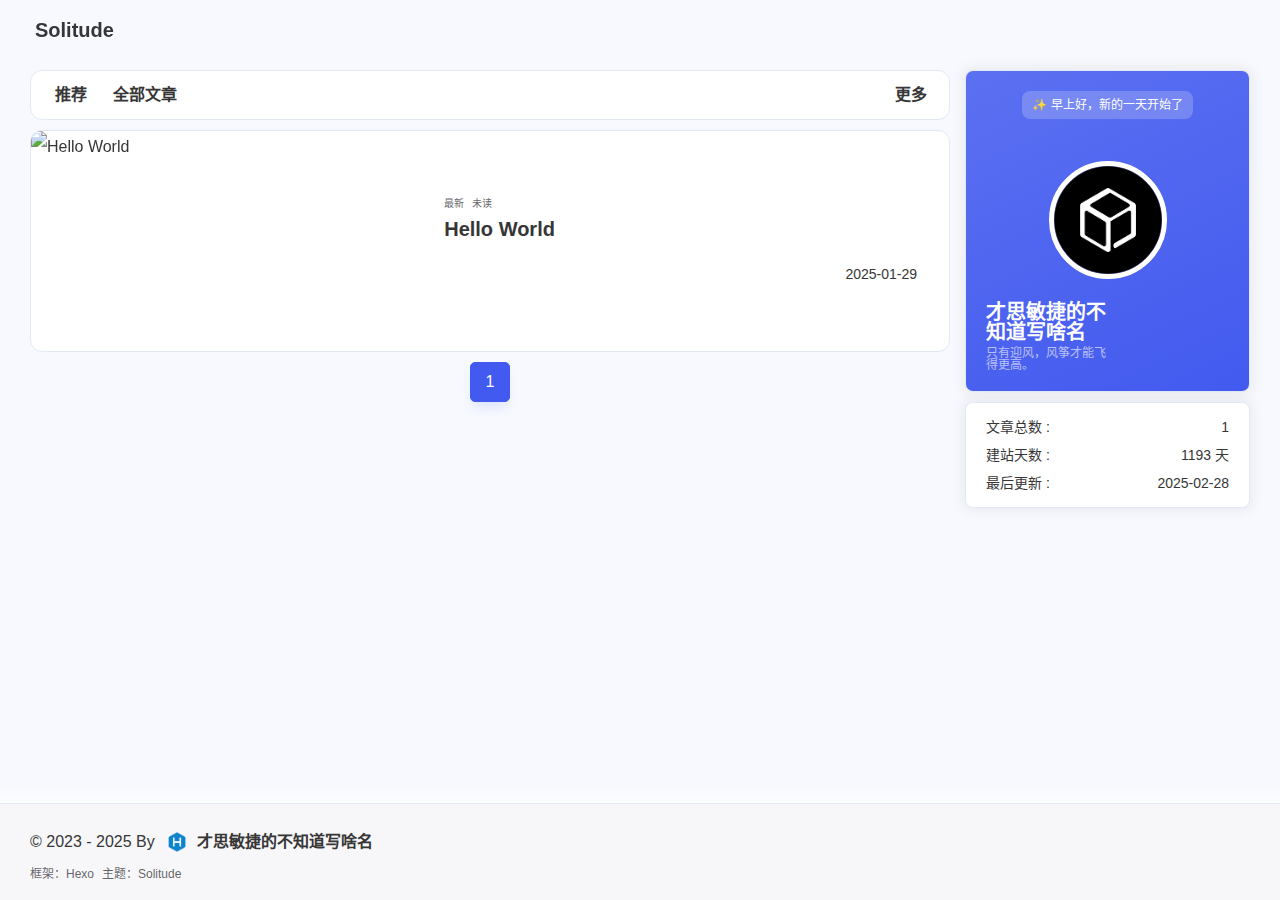
==== commit f458f361: "Site updated: 2025-02-28 14:43:46" ====
--- a/index.html
+++ b/index.html
@@ -1,4 +1,4 @@
-<!DOCTYPE html><html lang="en" data-theme="light"><head><meta charset="utf-8"><meta http-equiv="X-UA-Compatible" content="IE=edge"><meta name="viewport" content="width=device-width, initial-scale=1"><title>一个没有用处的博客</title><noscript>Please enable JavaScript to view the site</noscript><link rel="icon" href="/img/pwa/favicon.png"><!-- index.css--><link rel="stylesheet" href="/css/index.css?v=3.0.9"><!-- inject head--><link rel="canonical" href="http://example.com/index.html"><link rel="stylesheet" href="https://fastly.jsdelivr.net/npm/@fortawesome/fontawesome-free@6.7.2/css/all.min.css"><!-- aplayer--><!-- swiper--><!-- fancybox ui--><!-- katex--><!-- Open Graph--><meta name="description"><!-- pwa--><meta name="apple-mobile-web-app-capable" content="一个没有用处的博客"><meta name="theme-color" content="var(--efu-main)"><meta name="apple-mobile-web-app-status-bar-style" content="var(--efu-main)"><link rel="bookmark" href="/img/pwa/favicon.png"><link rel="apple-touch-icon" href="/img/pwa/favicon.png" sizes="180x180"><script>console.log(' %c Solitude %c ' + '3.0.9' + ' %c https://github.com/everfu/hexo-theme-solitude',
+<!DOCTYPE html><html lang="zh-CN" data-theme="light"><head><meta charset="utf-8"><meta http-equiv="X-UA-Compatible" content="IE=edge"><meta name="viewport" content="width=device-width, initial-scale=1"><title>一个没有用处的博客</title><noscript>开启JavaScript才能访问本站哦~</noscript><link rel="icon" href="/img/pwa/favicon.png"><!-- index.css--><link rel="stylesheet" href="/css/index.css?v=3.0.9"><!-- inject head--><link rel="canonical" href="http://example.com/index.html"><link rel="stylesheet" href="https://fastly.jsdelivr.net/npm/@fortawesome/fontawesome-free@6.7.2/css/all.min.css"><!-- aplayer--><!-- swiper--><!-- fancybox ui--><!-- katex--><!-- Open Graph--><meta name="description"><!-- pwa--><meta name="apple-mobile-web-app-capable" content="一个没有用处的博客"><meta name="theme-color" content="var(--efu-main)"><meta name="apple-mobile-web-app-status-bar-style" content="var(--efu-main)"><link rel="bookmark" href="/img/pwa/favicon.png"><link rel="apple-touch-icon" href="/img/pwa/favicon.png" sizes="180x180"><script>console.log(' %c Solitude %c ' + '3.0.9' + ' %c https://github.com/everfu/hexo-theme-solitude',
     'background:#35495e ; padding: 1px; border-radius: 3px 0 0 3px;  color: #fff',
     'background:#ff9a9a ; padding: 1px; border-radius: 0 3px 3px 0;  color: #fff',
     'background:unset ; padding: 1px; border-radius: 0 3px 3px 0;  color: #fff')
@@ -107,7 +107,7 @@
     copyright: false,
     highlight: {"limit":200,"expand":true,"copy":true,"syntax":"highlight.js"},
     randomlink: false,
-    lang: {"theme":{"dark":"Dark","light":"Light"},"copy":{"success":"Copied","error":"Copy failed"},"backtop":"Back to top","time":{"day":" days ago","hour":" hours ago","just":"just","min":" minutes ago","month":" months ago"},"day":" days","f12":"Developer mode is turned on, please follow the GPL.","totalk":"You don't need to delete blank lines, just type in your comments."},
+    lang: {"theme":{"dark":"已切换至深色模式","light":"已切换至浅色模式"},"copy":{"success":"复制成功","error":"复制失败"},"backtop":"返回顶部","time":{"day":"天前","hour":"小时前","just":"刚刚","min":"分钟前","month":"个月前"},"day":" 天","f12":"开发者模式已打开，请遵循GPL协议。","totalk":"无需删除空行，直接输入评论即可"},
     aside: {
         state: {
             morning: "✨ 早上好，新的一天开始了",
@@ -118,8 +118,8 @@
         },
         witty_words: [],
         witty_comment: {
-            prefix: 'Long time no see, ',
-            back: 'Welcome back again,',
+            prefix: '好久不见，',
+            back: '欢迎再次回来，',
         },
     },
     covercolor: {
@@ -142,7 +142,7 @@
     ai_text: false,
     color: false,
 }</script><meta name="generator" content="Hexo 7.3.0"><link rel="alternate" href="/atom.xml" title="一个没有用处的博客" type="application/atom+xml">
-</head><body id="body" data-type="solitude"><!-- universe--><!-- background img--><!-- loading--><!-- console--><!-- sidebar--><div id="sidebar" style="zoom: 1;"><div id="menu-mask" style="display: none;"></div><div id="sidebar-menus"><div class="site-data"><div class="data-item is-center"><div class="data-item-link"><a href="/archives/"><div class="headline">Archives</div><div class="length-num">1</div></a></div></div><div class="data-item is-center"><div class="data-item-link"><a href="/categories/"><div class="headline">Categories</div><div class="length-num">0</div></a></div></div><div class="data-item is-center"><div class="data-item-link"><a href="/tags/"><div class="headline">Tags</div><div class="length-num">0</div></a></div></div></div><span class="sidebar-menu-item-title">Function</span><div class="sidebar-menu-item"><span class="darkmode_switchbutton menu-child" onclick="sco.switchDarkMode()"><i class="solitude fas fa-circle-half-stroke"></i><span>Display mode</span></span></div><span class="sidebar-menu-item-title">Tags</span><div class="card-tags"><div class="card-tag-cloud"></div></div></div></div><!-- keyboard--><!-- righhtside--><div class="page" id="body-wrap"><header class="not-top-img" id="page-header"><nav class="show" id="nav"><div id="nav-group"><div id="blog_name"><a id="site-name" href="/" title="Back to home"><span class="title">Solitude</span><i class="solitude fas fa-home"></i></a></div><div id="page-name-mask"><div id="page-name"><a id="page-name-text" onclick="sco.toTop()">一个没有用处的博客</a></div></div><div id="menus"></div><div id="nav-left"></div><div id="nav-right"><div class="nav-button" id="nav-totop" onclick="sco.toTop()"><a class="totopbtn"><i class="solitude fas fa-arrow-up"></i><span id="percent">0</span></a></div><div id="toggle-menu"><a class="site-page"><i class="solitude fas fa-bars"></i></a></div></div></div></nav></header><main class="layout" id="content-inner"><div id="home"><div id="category-bar"><div class="category-bar-items home" id="category-bar-items"><div class="category-bar-item select" id="category-bar-home"><a href="/">Recommend</a></div><div class="category-bar-item"><a href="/archives/">All articles</a></div></div><div class="category-bar-right"><a class="category-bar-more" href="/categories/">More</a></div></div><div class="recent-posts" id="recent-posts"><div class="recent-post-item" onclick="pjax.loadUrl('/2025/01/29/hello-world/')"><div class="post_cover"><a href="/2025/01/29/hello-world/" title="Hello World"><img class="post_bg" src="/" alt="Hello World"></a></div><div class="recent-post-info"><div class="recent-post-info-top"><div class="recent-post-info-top-tips"><span class="original">New</span><a class="unvisited-post" href="/2025/01/29/hello-world/">Unread</a></div><a class="article-title" href="/2025/01/29/hello-world/" title="Hello World">Hello World</a></div><div class="article-meta-wrap"><span class="article-meta tags"></span><span class="post-meta-date"><time datetime="2025-01-29T09:38:41.456Z"></time></span></div></div></div><!-- pagination--><nav id="pagination"><div class="pagination"><span class="page-number current">1</span><div class="toPageGroup"><input id="toPageText" oninput="value=value.replace(/[^0-9]/g,'')" maxlength="3" title="Go to page" onkeyup="if (this.value === '0') this.value = ''"><a id="toPageButton" onclick="sco.toPage()"><i class="solitude fas fa-angles-right"></i></a></div></div></nav></div></div><!-- aside--><div class="aside-content" id="aside-content"><div class="card-widget card-info"><div class="card-content"><div class="card-info-avatar is-center"><div class="top-group"><div class="sayhi" id="sayhi" onclick="sco.changeWittyWord()"></div></div></div><div class="avatar"><img alt="Avatar" src="/img/logo.png"></div><div class="description"></div><div class="bottom-group"><span class="left"><div class="name">才思敏捷的不知道写啥名</div><div class="desc">只有迎风，风筝才能飞得更高。</div></span><div class="social-icons is-center"></div></div></div></div><div class="sticky_layout"><div class="card-widget card-tags card-archives card-webinfo card-allinfo"><div class="webinfo"><div class="webinfo-item"><div class="item-name">Posts:</div><div class="item-count">1</div></div><div class="webinfo-item"><div class="item-name">Runtime:</div><div class="item-count" id="runtimeshow"></div></div><div class="webinfo-item"><div class="item-name">Last update:</div><time class="item-count" datetime="2025-02-28T06:39:18.977Z"></time></div></div></div></div></div></main><footer id="footer"><div id="footer-bar"><div class="footer-bar-links"><div class="footer-bar-left"><div class="copyright">© 2023 - 2025 By&nbsp;<a class="footer-bar-link" href="/"><img class="author-avatar" src="/img/pwa/favicon.png">才思敏捷的不知道写啥名</a></div><div class="beian-group"><a class="footer-bar-link" target="_blank" rel="noopener" href="https://hexo.io/">Framework: Hexo</a><a class="footer-bar-link" target="_blank" rel="noopener" href="https://github.com/everfu/hexo-theme-solitude">Theme: Solitude</a></div></div></div></div></footer></div><!-- right_menu--><!-- inject body--><div><script src="/js/utils.js?v=3.0.9"></script><script src="/js/main.js?v=3.0.9"></script><script src="/js/third_party/waterfall.min.js?v=3.0.9"></script><script src="https://fastly.jsdelivr.net/npm/pjax@0.2.8/pjax.min.js"></script><script src="/js/tw_cn.js?v=3.0.9"></script><script src="https://fastly.jsdelivr.net/npm/node-snackbar@0.1.16/dist/snackbar.min.js"></script><script>window.paceOptions = {
+</head><body id="body" data-type="solitude"><!-- universe--><!-- background img--><!-- loading--><!-- console--><!-- sidebar--><div id="sidebar" style="zoom: 1;"><div id="menu-mask" style="display: none;"></div><div id="sidebar-menus"><div class="site-data"><div class="data-item is-center"><div class="data-item-link"><a href="/archives/"><div class="headline">文章</div><div class="length-num">1</div></a></div></div><div class="data-item is-center"><div class="data-item-link"><a href="/categories/"><div class="headline">分类</div><div class="length-num">0</div></a></div></div><div class="data-item is-center"><div class="data-item-link"><a href="/tags/"><div class="headline">标签</div><div class="length-num">0</div></a></div></div></div><span class="sidebar-menu-item-title">功能</span><div class="sidebar-menu-item"><span class="darkmode_switchbutton menu-child" onclick="sco.switchDarkMode()"><i class="solitude fas fa-circle-half-stroke"></i><span>显示模式</span></span></div><span class="sidebar-menu-item-title">标签</span><div class="card-tags"><div class="card-tag-cloud"></div></div></div></div><!-- keyboard--><!-- righhtside--><div class="page" id="body-wrap"><header class="not-top-img" id="page-header"><nav class="show" id="nav"><div id="nav-group"><div id="blog_name"><a id="site-name" href="/" title="返回博客主页"><span class="title">Solitude</span><i class="solitude fas fa-home"></i></a></div><div id="page-name-mask"><div id="page-name"><a id="page-name-text" onclick="sco.toTop()">一个没有用处的博客</a></div></div><div id="menus"></div><div id="nav-left"></div><div id="nav-right"><div class="nav-button" id="nav-totop" onclick="sco.toTop()"><a class="totopbtn"><i class="solitude fas fa-arrow-up"></i><span id="percent">0</span></a></div><div id="toggle-menu"><a class="site-page"><i class="solitude fas fa-bars"></i></a></div></div></div></nav></header><main class="layout" id="content-inner"><div id="home"><div id="category-bar"><div class="category-bar-items home" id="category-bar-items"><div class="category-bar-item select" id="category-bar-home"><a href="/">推荐</a></div><div class="category-bar-item"><a href="/archives/">全部文章</a></div></div><div class="category-bar-right"><a class="category-bar-more" href="/categories/">更多</a></div></div><div class="recent-posts" id="recent-posts"><div class="recent-post-item" onclick="pjax.loadUrl('/2025/01/29/hello-world/')"><div class="post_cover"><a href="/2025/01/29/hello-world/" title="Hello World"><img class="post_bg" src="/" alt="Hello World"></a></div><div class="recent-post-info"><div class="recent-post-info-top"><div class="recent-post-info-top-tips"><span class="original">最新</span><a class="unvisited-post" href="/2025/01/29/hello-world/">未读</a></div><a class="article-title" href="/2025/01/29/hello-world/" title="Hello World">Hello World</a></div><div class="article-meta-wrap"><span class="article-meta tags"></span><span class="post-meta-date"><time datetime="2025-01-29T09:38:41.456Z"></time></span></div></div></div><!-- pagination--><nav id="pagination"><div class="pagination"><span class="page-number current">1</span><div class="toPageGroup"><input id="toPageText" oninput="value=value.replace(/[^0-9]/g,'')" maxlength="3" title="跳转到指定页面" onkeyup="if (this.value === '0') this.value = ''"><a id="toPageButton" onclick="sco.toPage()"><i class="solitude fas fa-angles-right"></i></a></div></div></nav></div></div><!-- aside--><div class="aside-content" id="aside-content"><div class="card-widget card-info"><div class="card-content"><div class="card-info-avatar is-center"><div class="top-group"><div class="sayhi" id="sayhi" onclick="sco.changeWittyWord()"></div></div></div><div class="avatar"><img alt="头像" src="/img/logo.png"></div><div class="description"></div><div class="bottom-group"><span class="left"><div class="name">才思敏捷的不知道写啥名</div><div class="desc">只有迎风，风筝才能飞得更高。</div></span><div class="social-icons is-center"></div></div></div></div><div class="sticky_layout"><div class="card-widget card-tags card-archives card-webinfo card-allinfo"><div class="webinfo"><div class="webinfo-item"><div class="item-name">文章总数 :</div><div class="item-count">1</div></div><div class="webinfo-item"><div class="item-name">建站天数 :</div><div class="item-count" id="runtimeshow"></div></div><div class="webinfo-item"><div class="item-name">最后更新 :</div><time class="item-count" datetime="2025-02-28T06:43:40.843Z"></time></div></div></div></div></div></main><footer id="footer"><div id="footer-bar"><div class="footer-bar-links"><div class="footer-bar-left"><div class="copyright">© 2023 - 2025 By&nbsp;<a class="footer-bar-link" href="/"><img class="author-avatar" src="/img/pwa/favicon.png">才思敏捷的不知道写啥名</a></div><div class="beian-group"><a class="footer-bar-link" target="_blank" rel="noopener" href="https://hexo.io/">框架：Hexo</a><a class="footer-bar-link" target="_blank" rel="noopener" href="https://github.com/everfu/hexo-theme-solitude">主题：Solitude</a></div></div></div></div></footer></div><!-- right_menu--><!-- inject body--><div><script src="/js/utils.js?v=3.0.9"></script><script src="/js/main.js?v=3.0.9"></script><script src="/js/third_party/waterfall.min.js?v=3.0.9"></script><script src="https://fastly.jsdelivr.net/npm/pjax@0.2.8/pjax.min.js"></script><script src="/js/tw_cn.js?v=3.0.9"></script><script src="https://fastly.jsdelivr.net/npm/node-snackbar@0.1.16/dist/snackbar.min.js"></script><script>window.paceOptions = {
   restartOnPushState: false
 }
 
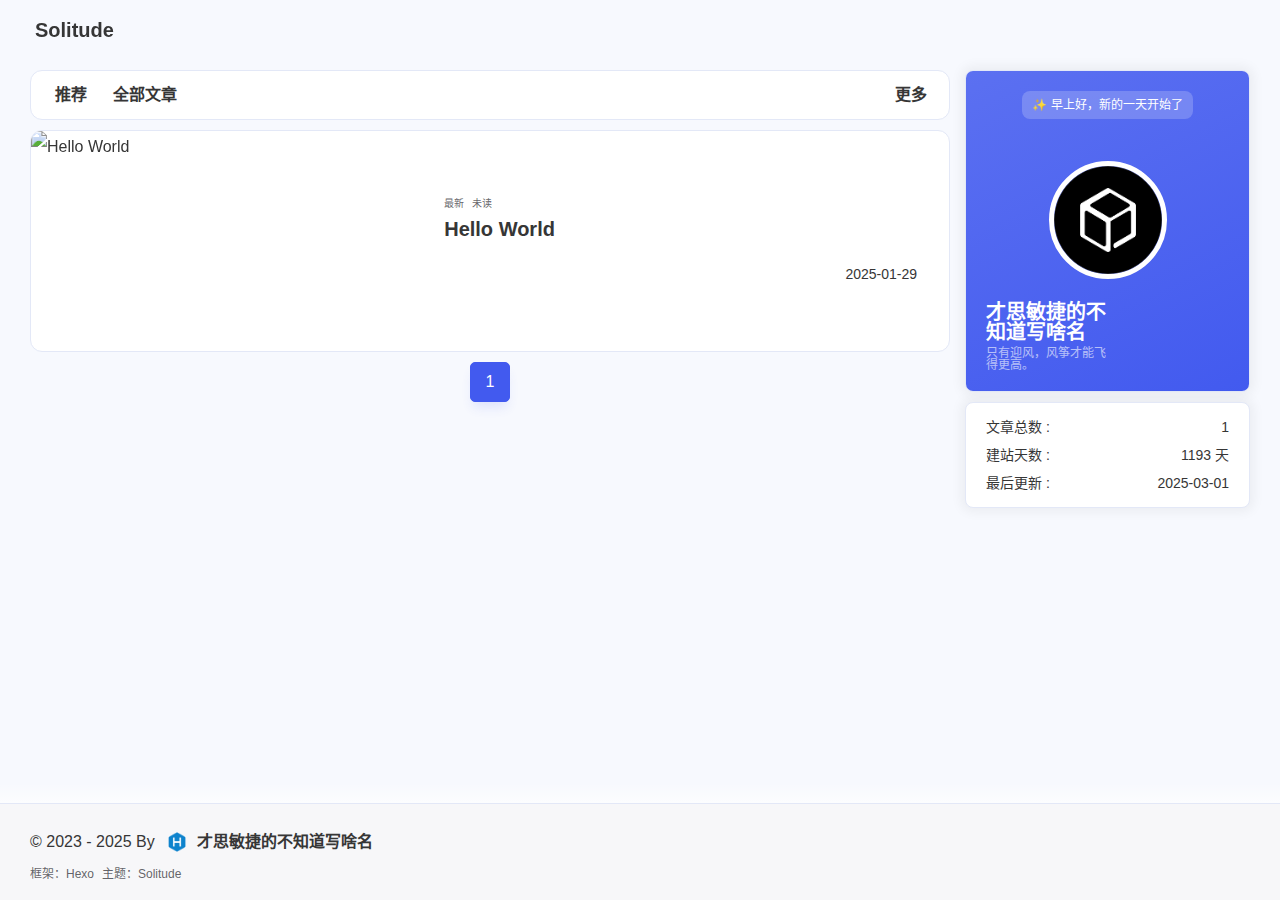
==== commit 239f1a00: "Site updated: 2025-03-01 13:13:33" ====
--- a/index.html
+++ b/index.html
@@ -142,7 +142,7 @@
     ai_text: false,
     color: false,
 }</script><meta name="generator" content="Hexo 7.3.0"><link rel="alternate" href="/atom.xml" title="一个没有用处的博客" type="application/atom+xml">
-</head><body id="body" data-type="solitude"><!-- universe--><!-- background img--><!-- loading--><!-- console--><!-- sidebar--><div id="sidebar" style="zoom: 1;"><div id="menu-mask" style="display: none;"></div><div id="sidebar-menus"><div class="site-data"><div class="data-item is-center"><div class="data-item-link"><a href="/archives/"><div class="headline">文章</div><div class="length-num">1</div></a></div></div><div class="data-item is-center"><div class="data-item-link"><a href="/categories/"><div class="headline">分类</div><div class="length-num">0</div></a></div></div><div class="data-item is-center"><div class="data-item-link"><a href="/tags/"><div class="headline">标签</div><div class="length-num">0</div></a></div></div></div><span class="sidebar-menu-item-title">功能</span><div class="sidebar-menu-item"><span class="darkmode_switchbutton menu-child" onclick="sco.switchDarkMode()"><i class="solitude fas fa-circle-half-stroke"></i><span>显示模式</span></span></div><span class="sidebar-menu-item-title">标签</span><div class="card-tags"><div class="card-tag-cloud"></div></div></div></div><!-- keyboard--><!-- righhtside--><div class="page" id="body-wrap"><header class="not-top-img" id="page-header"><nav class="show" id="nav"><div id="nav-group"><div id="blog_name"><a id="site-name" href="/" title="返回博客主页"><span class="title">Solitude</span><i class="solitude fas fa-home"></i></a></div><div id="page-name-mask"><div id="page-name"><a id="page-name-text" onclick="sco.toTop()">一个没有用处的博客</a></div></div><div id="menus"></div><div id="nav-left"></div><div id="nav-right"><div class="nav-button" id="nav-totop" onclick="sco.toTop()"><a class="totopbtn"><i class="solitude fas fa-arrow-up"></i><span id="percent">0</span></a></div><div id="toggle-menu"><a class="site-page"><i class="solitude fas fa-bars"></i></a></div></div></div></nav></header><main class="layout" id="content-inner"><div id="home"><div id="category-bar"><div class="category-bar-items home" id="category-bar-items"><div class="category-bar-item select" id="category-bar-home"><a href="/">推荐</a></div><div class="category-bar-item"><a href="/archives/">全部文章</a></div></div><div class="category-bar-right"><a class="category-bar-more" href="/categories/">更多</a></div></div><div class="recent-posts" id="recent-posts"><div class="recent-post-item" onclick="pjax.loadUrl('/2025/01/29/hello-world/')"><div class="post_cover"><a href="/2025/01/29/hello-world/" title="Hello World"><img class="post_bg" src="/" alt="Hello World"></a></div><div class="recent-post-info"><div class="recent-post-info-top"><div class="recent-post-info-top-tips"><span class="original">最新</span><a class="unvisited-post" href="/2025/01/29/hello-world/">未读</a></div><a class="article-title" href="/2025/01/29/hello-world/" title="Hello World">Hello World</a></div><div class="article-meta-wrap"><span class="article-meta tags"></span><span class="post-meta-date"><time datetime="2025-01-29T09:38:41.456Z"></time></span></div></div></div><!-- pagination--><nav id="pagination"><div class="pagination"><span class="page-number current">1</span><div class="toPageGroup"><input id="toPageText" oninput="value=value.replace(/[^0-9]/g,'')" maxlength="3" title="跳转到指定页面" onkeyup="if (this.value === '0') this.value = ''"><a id="toPageButton" onclick="sco.toPage()"><i class="solitude fas fa-angles-right"></i></a></div></div></nav></div></div><!-- aside--><div class="aside-content" id="aside-content"><div class="card-widget card-info"><div class="card-content"><div class="card-info-avatar is-center"><div class="top-group"><div class="sayhi" id="sayhi" onclick="sco.changeWittyWord()"></div></div></div><div class="avatar"><img alt="头像" src="/img/logo.png"></div><div class="description"></div><div class="bottom-group"><span class="left"><div class="name">才思敏捷的不知道写啥名</div><div class="desc">只有迎风，风筝才能飞得更高。</div></span><div class="social-icons is-center"></div></div></div></div><div class="sticky_layout"><div class="card-widget card-tags card-archives card-webinfo card-allinfo"><div class="webinfo"><div class="webinfo-item"><div class="item-name">文章总数 :</div><div class="item-count">1</div></div><div class="webinfo-item"><div class="item-name">建站天数 :</div><div class="item-count" id="runtimeshow"></div></div><div class="webinfo-item"><div class="item-name">最后更新 :</div><time class="item-count" datetime="2025-02-28T06:43:40.843Z"></time></div></div></div></div></div></main><footer id="footer"><div id="footer-bar"><div class="footer-bar-links"><div class="footer-bar-left"><div class="copyright">© 2023 - 2025 By&nbsp;<a class="footer-bar-link" href="/"><img class="author-avatar" src="/img/pwa/favicon.png">才思敏捷的不知道写啥名</a></div><div class="beian-group"><a class="footer-bar-link" target="_blank" rel="noopener" href="https://hexo.io/">框架：Hexo</a><a class="footer-bar-link" target="_blank" rel="noopener" href="https://github.com/everfu/hexo-theme-solitude">主题：Solitude</a></div></div></div></div></footer></div><!-- right_menu--><!-- inject body--><div><script src="/js/utils.js?v=3.0.9"></script><script src="/js/main.js?v=3.0.9"></script><script src="/js/third_party/waterfall.min.js?v=3.0.9"></script><script src="https://fastly.jsdelivr.net/npm/pjax@0.2.8/pjax.min.js"></script><script src="/js/tw_cn.js?v=3.0.9"></script><script src="https://fastly.jsdelivr.net/npm/node-snackbar@0.1.16/dist/snackbar.min.js"></script><script>window.paceOptions = {
+</head><body id="body" data-type="solitude"><!-- universe--><!-- background img--><!-- loading--><!-- console--><!-- sidebar--><div id="sidebar" style="zoom: 1;"><div id="menu-mask" style="display: none;"></div><div id="sidebar-menus"><div class="site-data"><div class="data-item is-center"><div class="data-item-link"><a href="/archives/"><div class="headline">文章</div><div class="length-num">1</div></a></div></div><div class="data-item is-center"><div class="data-item-link"><a href="/categories/"><div class="headline">分类</div><div class="length-num">0</div></a></div></div><div class="data-item is-center"><div class="data-item-link"><a href="/tags/"><div class="headline">标签</div><div class="length-num">0</div></a></div></div></div><span class="sidebar-menu-item-title">功能</span><div class="sidebar-menu-item"><span class="darkmode_switchbutton menu-child" onclick="sco.switchDarkMode()"><i class="solitude fas fa-circle-half-stroke"></i><span>显示模式</span></span></div><span class="sidebar-menu-item-title">标签</span><div class="card-tags"><div class="card-tag-cloud"></div></div></div></div><!-- keyboard--><!-- righhtside--><div class="page" id="body-wrap"><header class="not-top-img" id="page-header"><nav class="show" id="nav"><div id="nav-group"><div id="blog_name"><a id="site-name" href="/" title="返回博客主页"><span class="title">Solitude</span><i class="solitude fas fa-home"></i></a></div><div id="page-name-mask"><div id="page-name"><a id="page-name-text" onclick="sco.toTop()">一个没有用处的博客</a></div></div><div id="menus"></div><div id="nav-left"></div><div id="nav-right"><div class="nav-button" id="nav-totop" onclick="sco.toTop()"><a class="totopbtn"><i class="solitude fas fa-arrow-up"></i><span id="percent">0</span></a></div><div id="toggle-menu"><a class="site-page"><i class="solitude fas fa-bars"></i></a></div></div></div></nav></header><main class="layout" id="content-inner"><div id="home"><div id="category-bar"><div class="category-bar-items home" id="category-bar-items"><div class="category-bar-item select" id="category-bar-home"><a href="/">推荐</a></div><div class="category-bar-item"><a href="/archives/">全部文章</a></div></div><div class="category-bar-right"><a class="category-bar-more" href="/categories/">更多</a></div></div><div class="recent-posts" id="recent-posts"><div class="recent-post-item" onclick="pjax.loadUrl('/2025/01/29/hello-world/')"><div class="post_cover"><a href="/2025/01/29/hello-world/" title="Hello World"><img class="post_bg" src="/" alt="Hello World"></a></div><div class="recent-post-info"><div class="recent-post-info-top"><div class="recent-post-info-top-tips"><span class="original">最新</span><a class="unvisited-post" href="/2025/01/29/hello-world/">未读</a></div><a class="article-title" href="/2025/01/29/hello-world/" title="Hello World">Hello World</a></div><div class="article-meta-wrap"><span class="article-meta tags"></span><span class="post-meta-date"><time datetime="2025-01-29T09:38:41.456Z"></time></span></div></div></div><!-- pagination--><nav id="pagination"><div class="pagination"><span class="page-number current">1</span><div class="toPageGroup"><input id="toPageText" oninput="value=value.replace(/[^0-9]/g,'')" maxlength="3" title="跳转到指定页面" onkeyup="if (this.value === '0') this.value = ''"><a id="toPageButton" onclick="sco.toPage()"><i class="solitude fas fa-angles-right"></i></a></div></div></nav></div></div><!-- aside--><div class="aside-content" id="aside-content"><div class="card-widget card-info"><div class="card-content"><div class="card-info-avatar is-center"><div class="top-group"><div class="sayhi" id="sayhi" onclick="sco.changeWittyWord()"></div></div></div><div class="avatar"><img alt="头像" src="/img/logo.png"></div><div class="description"></div><div class="bottom-group"><span class="left"><div class="name">才思敏捷的不知道写啥名</div><div class="desc">只有迎风，风筝才能飞得更高。</div></span><div class="social-icons is-center"></div></div></div></div><div class="sticky_layout"><div class="card-widget card-tags card-archives card-webinfo card-allinfo"><div class="webinfo"><div class="webinfo-item"><div class="item-name">文章总数 :</div><div class="item-count">1</div></div><div class="webinfo-item"><div class="item-name">建站天数 :</div><div class="item-count" id="runtimeshow"></div></div><div class="webinfo-item"><div class="item-name">最后更新 :</div><time class="item-count" datetime="2025-03-01T05:13:24.305Z"></time></div></div></div></div></div></main><footer id="footer"><div id="footer-bar"><div class="footer-bar-links"><div class="footer-bar-left"><div class="copyright">© 2023 - 2025 By&nbsp;<a class="footer-bar-link" href="/"><img class="author-avatar" src="/img/pwa/favicon.png">才思敏捷的不知道写啥名</a></div><div class="beian-group"><a class="footer-bar-link" target="_blank" rel="noopener" href="https://hexo.io/">框架：Hexo</a><a class="footer-bar-link" target="_blank" rel="noopener" href="https://github.com/everfu/hexo-theme-solitude">主题：Solitude</a></div></div></div></div></footer></div><!-- right_menu--><!-- inject body--><div><script src="/js/utils.js?v=3.0.9"></script><script src="/js/main.js?v=3.0.9"></script><script src="/js/third_party/waterfall.min.js?v=3.0.9"></script><script src="https://fastly.jsdelivr.net/npm/pjax@0.2.8/pjax.min.js"></script><script src="/js/tw_cn.js?v=3.0.9"></script><script src="https://fastly.jsdelivr.net/npm/node-snackbar@0.1.16/dist/snackbar.min.js"></script><script>window.paceOptions = {
   restartOnPushState: false
 }
 
